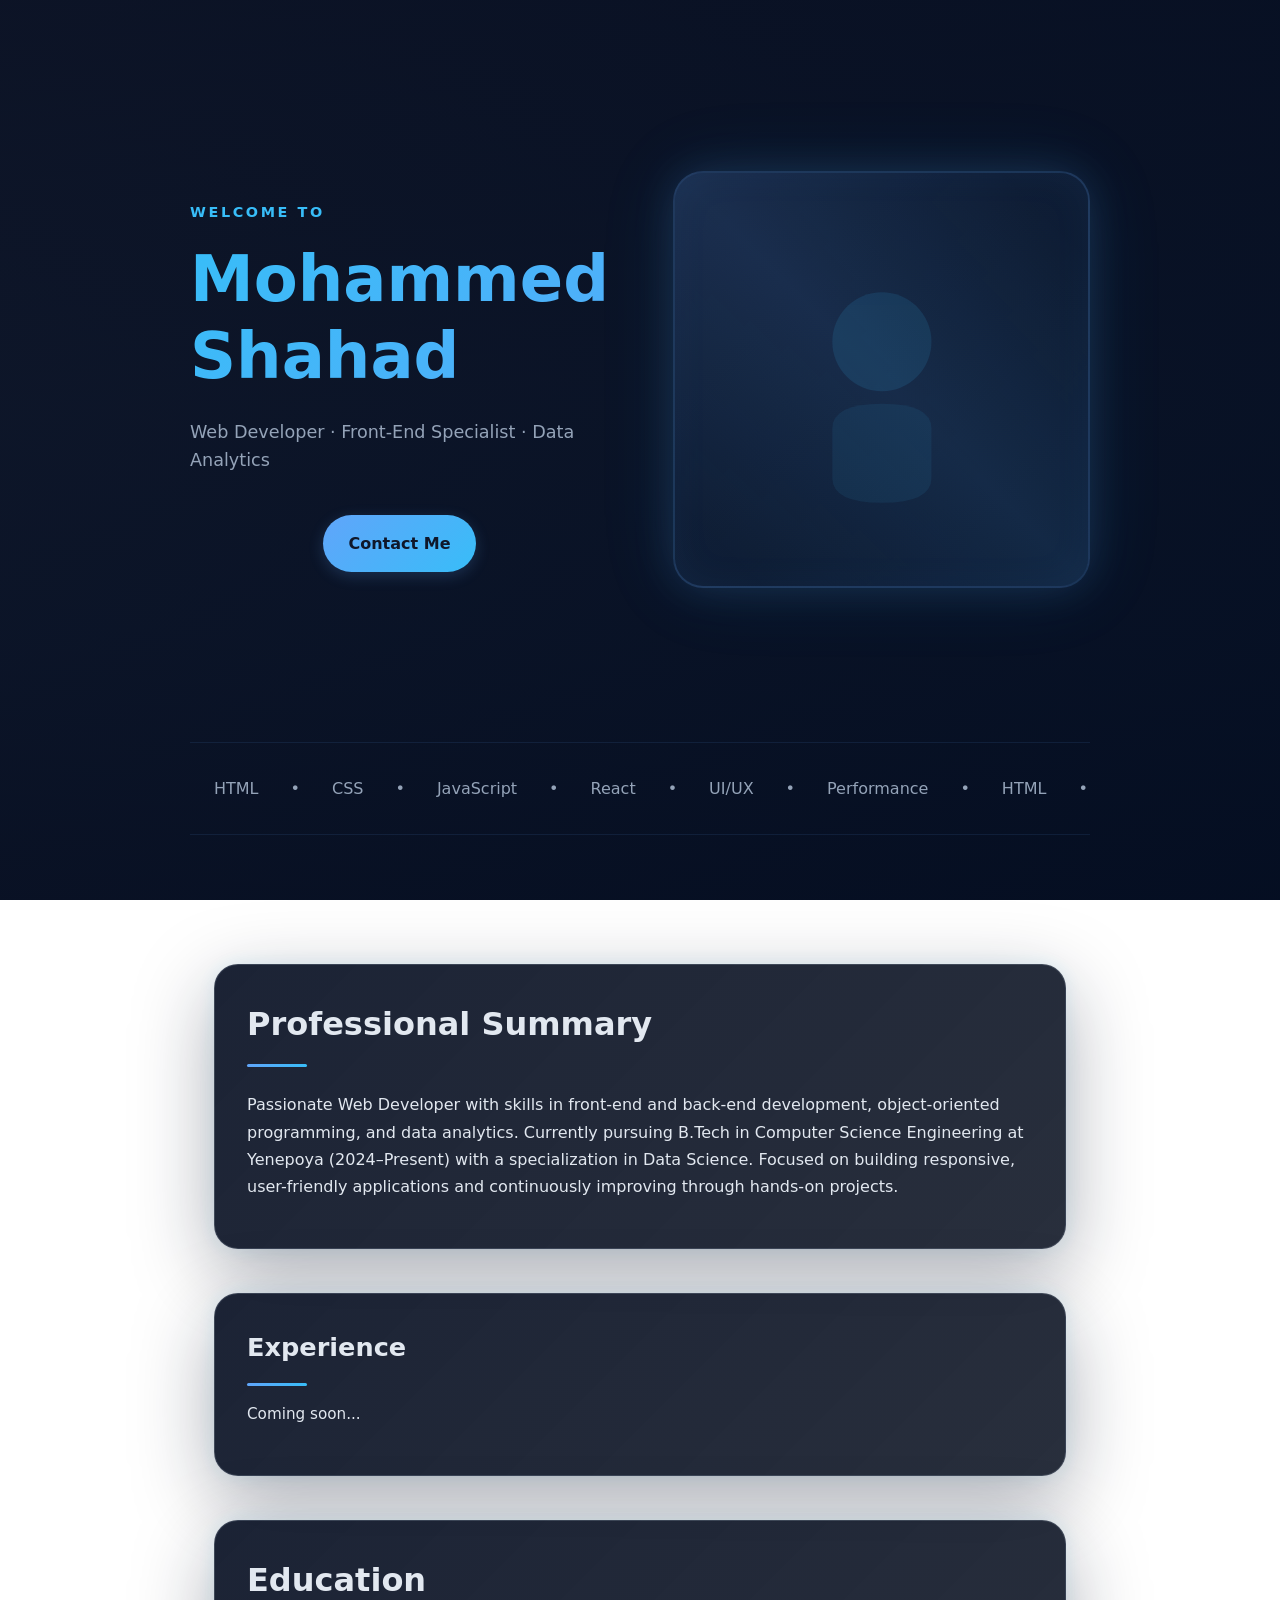
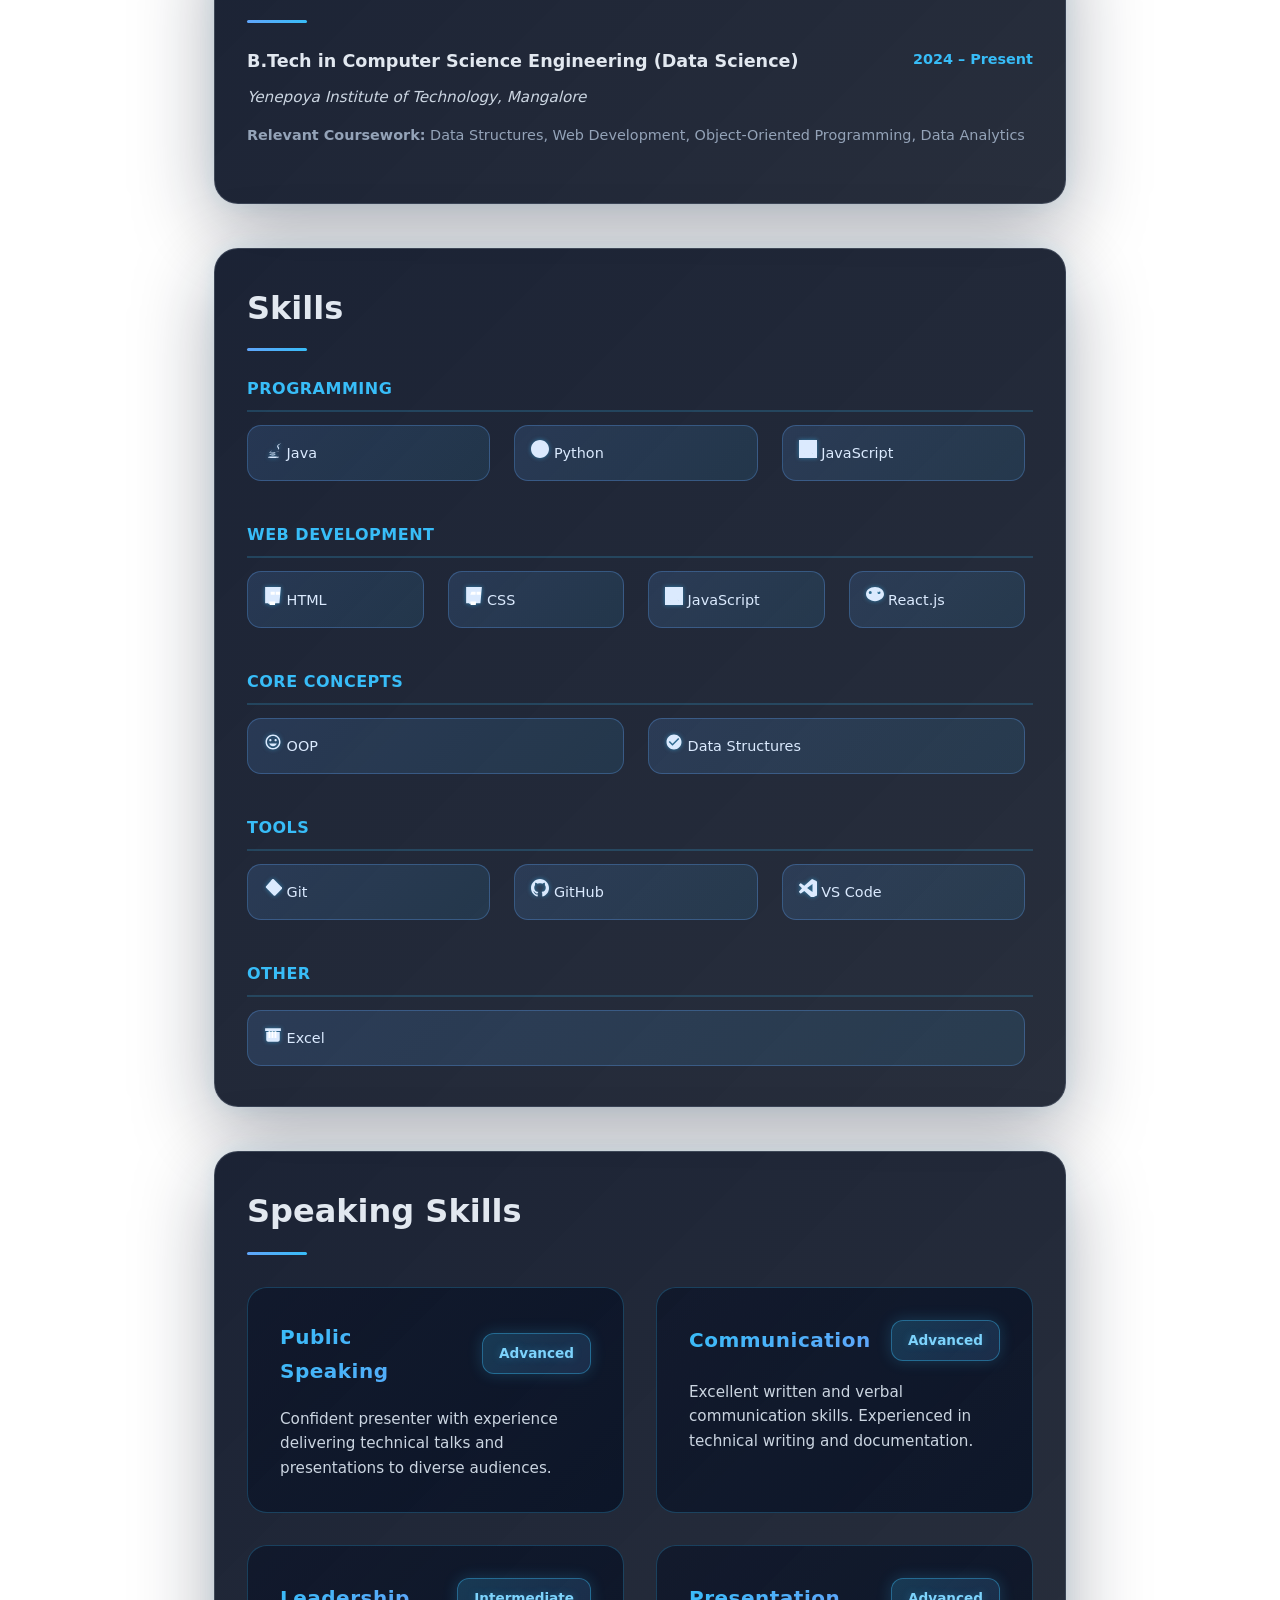
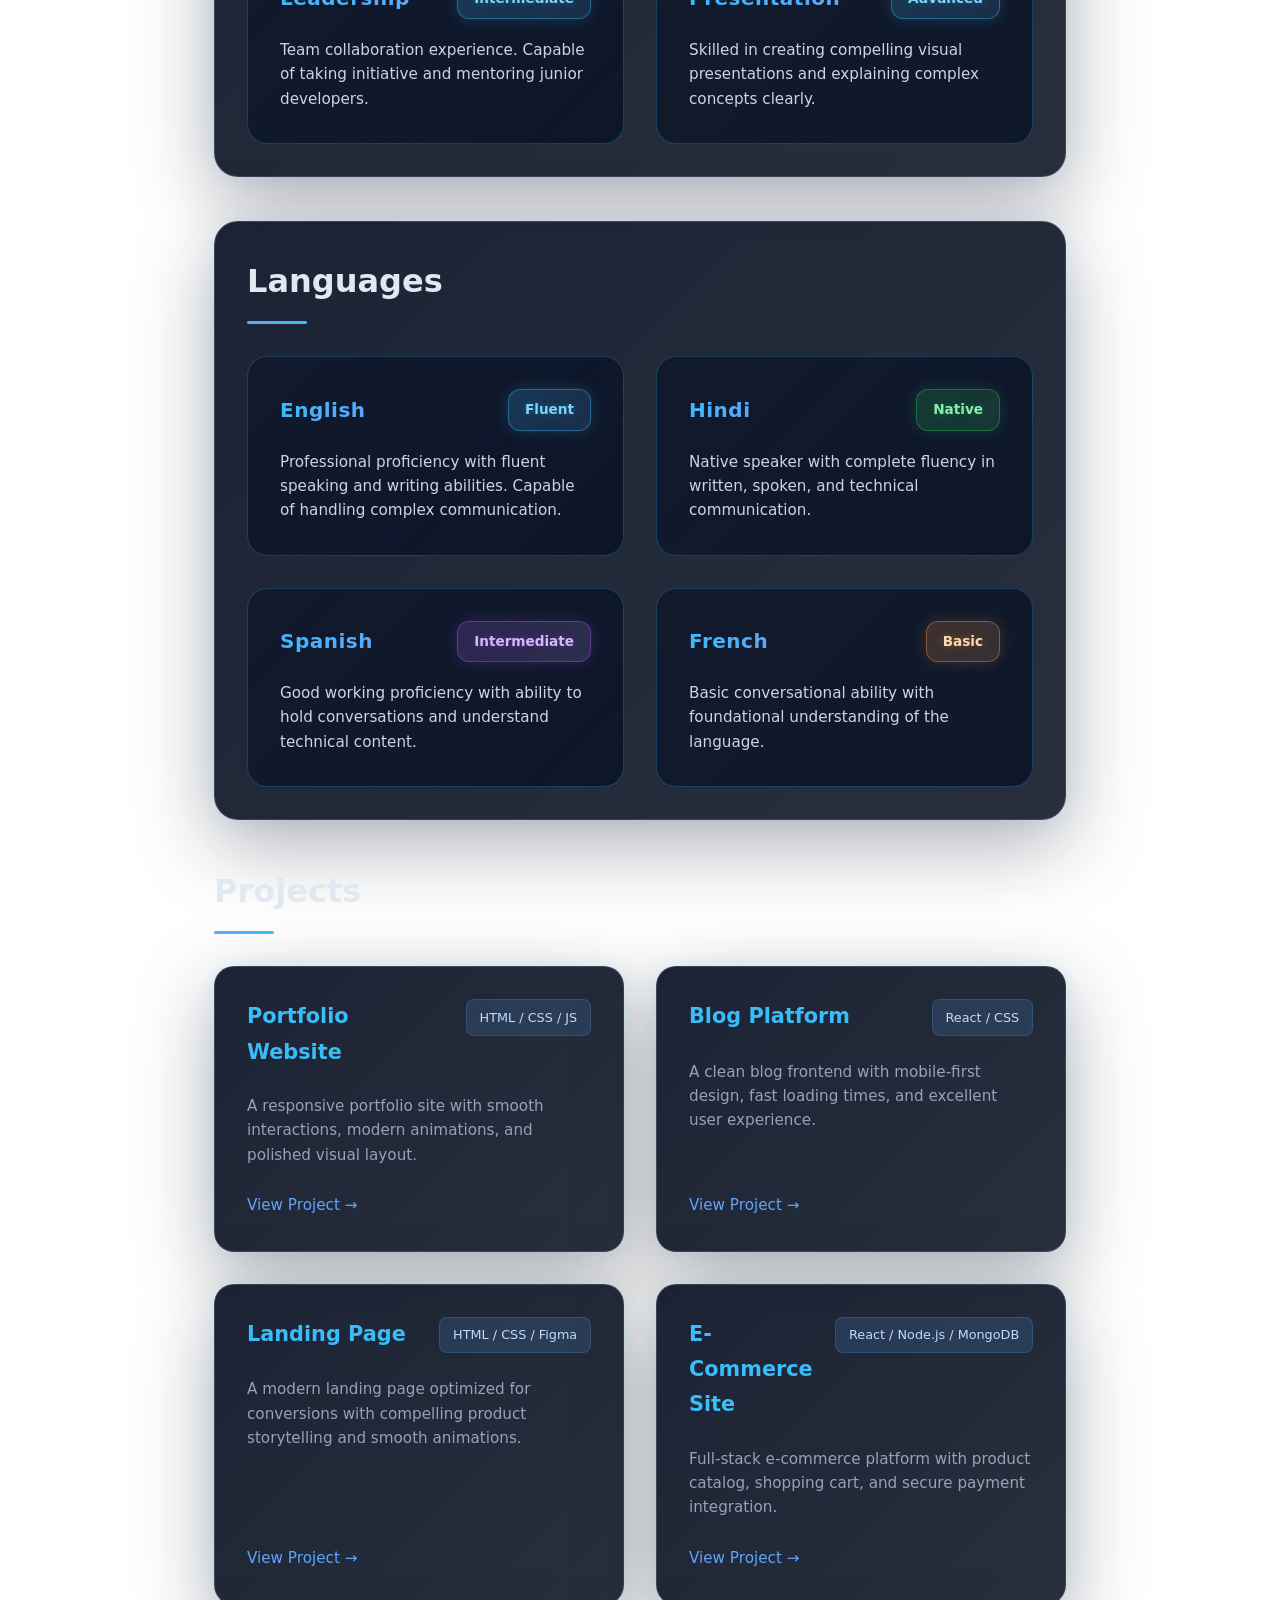
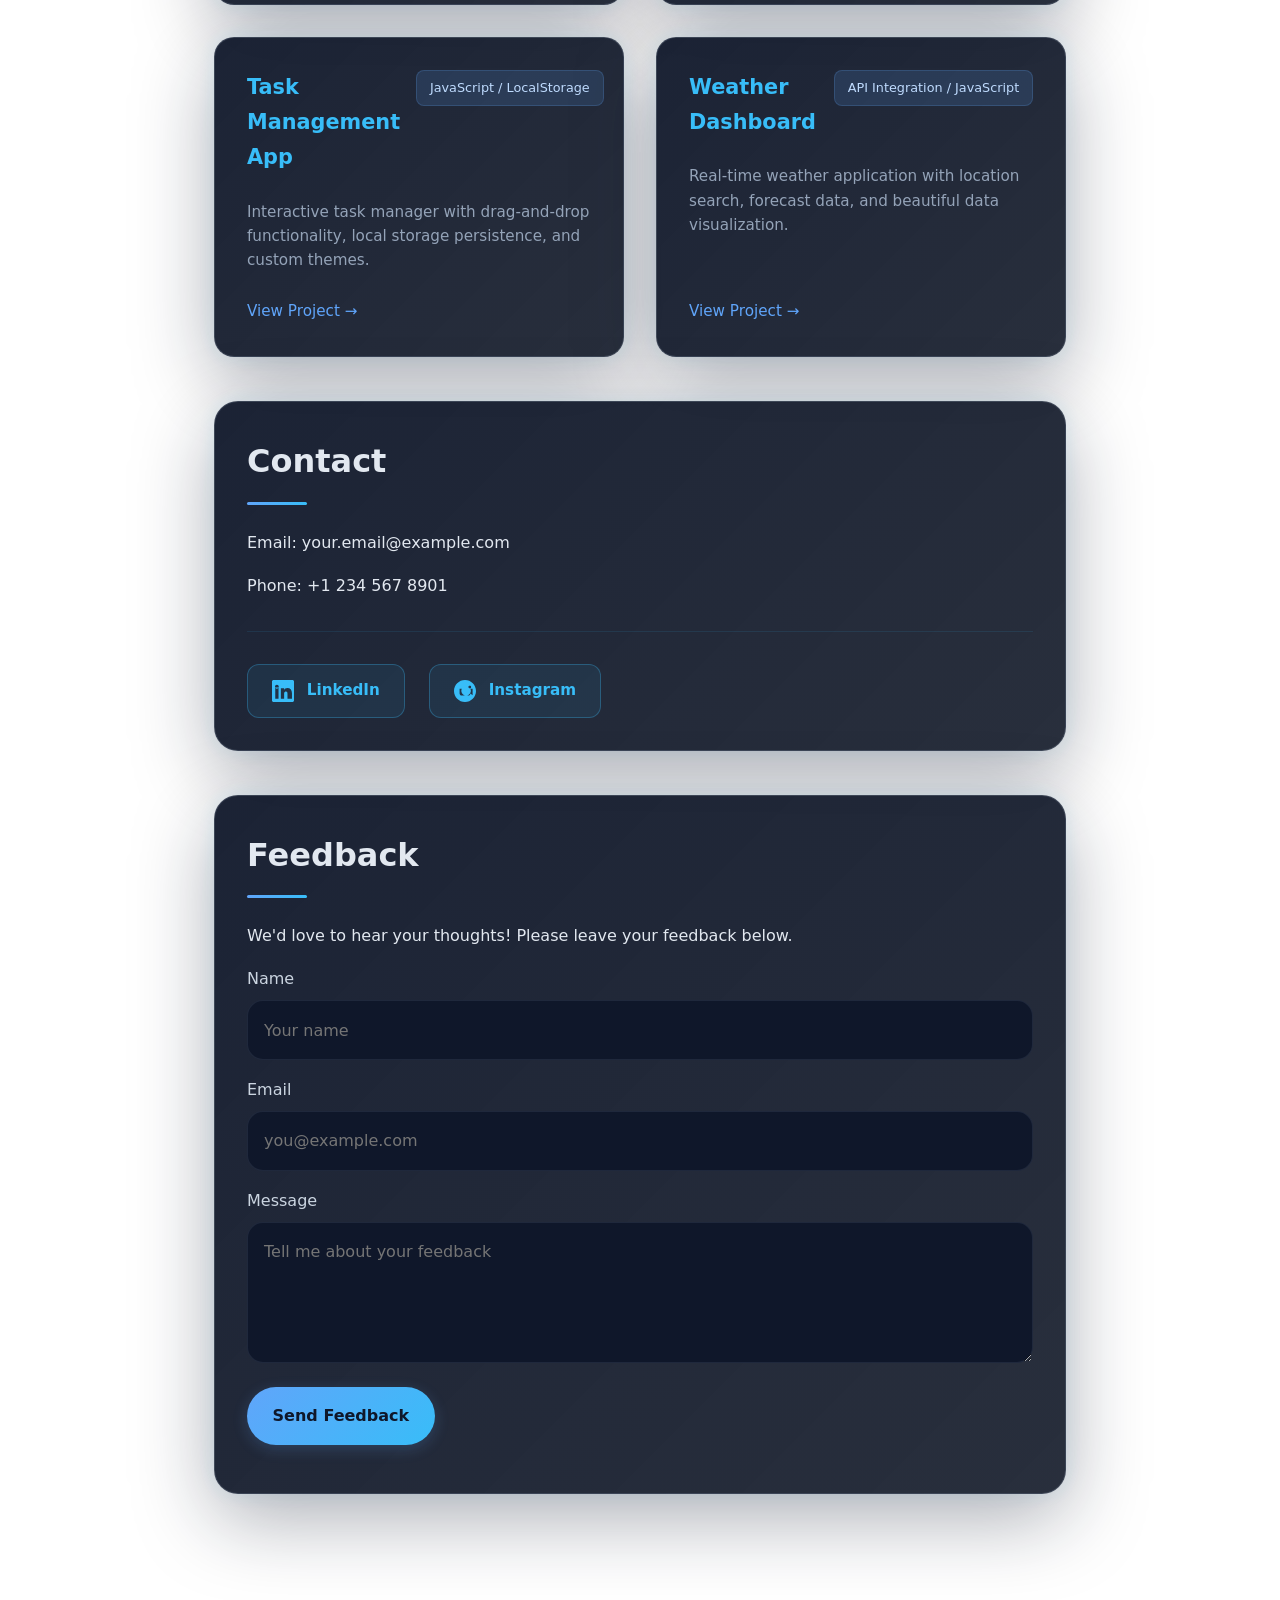
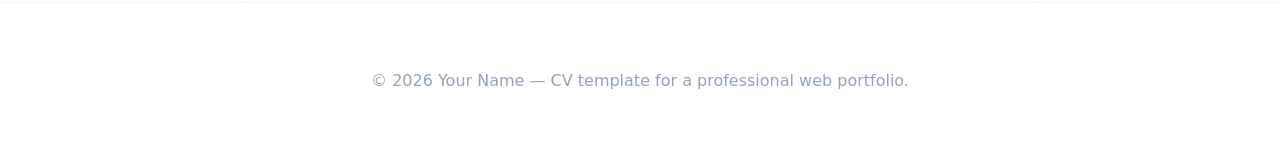
==== cv.html @ 903b624d "first commit" ====
<!DOCTYPE html>
<html lang="en">
<head>
  <meta charset="UTF-8" />
  <meta name="viewport" content="width=device-width, initial-scale=1.0" />
  <title>Mohammed Shahad — CV</title>
  <link rel="stylesheet" href="styles.css" />
</head>
<body>
  <!-- Modern Loading Screen -->
  <div id="pageLoader" class="loader-container">
    <!-- Background animated elements -->
    <div class="loader-bg-gradient"></div>
    <div class="floating-shapes">
      <div class="shape shape-1"></div>
      <div class="shape shape-2"></div>
      <div class="shape shape-3"></div>
    </div>

    <!-- Main loader content split layout -->
    <div class="loader-content">
      <!-- Left Panel: Personal Info -->
      <div class="loader-info-panel">
        <div class="info-card">
          <div class="info-header">
            <h1 class="info-name">Mohammed Shahad</h1>
            <p class="info-tagline">Web Developer · Front-End Specialist</p>
          </div>
          
          <div class="info-details">
            <div class="detail-item">
              <span class="detail-label">📱 Phone</span>
              <span class="detail-value">+1 (555) 123-4567</span>
            </div>
            <div class="detail-item">
              <span class="detail-label">📧 Email</span>
              <span class="detail-value">john@example.com</span>
            </div>
          </div>

          <div class="social-icons">
            <a href="https://linkedin.com/in/yourprofile" class="social-link linkedin-link" title="LinkedIn" target="_blank">
              <svg width="22" height="22" viewBox="0 0 24 24" fill="currentColor">
                <path d="M20.447 20.452h-3.554v-5.569c0-1.328-.475-2.236-1.667-2.236-1.009 0-1.61.678-1.873 1.341-.096.23-.12.552-.12.874v5.59h-3.557v-11.339h3.557v1.561h.05c.495-.747 1.636-1.846 3.659-1.846 2.767 0 4.834 1.808 4.834 5.694v5.93zM5.337 9.433c-1.144 0-2.063-.931-2.063-2.065 0-1.138.92-2.063 2.063-2.063 1.14 0 2.064.925 2.064 2.063 0 1.134-.925 2.065-2.064 2.065zm1.782 11.019H3.555V8.113h3.564v12.339zM22.225 0H1.771C.792 0 0 .774 0 1.729v20.542C0 23.227.792 24 1.771 24h20.451C23.2 24 24 23.227 24 22.271V1.729C24 .774 23.2 0 22.225 0z"/>
              </svg>
            </a>
            <a href="https://instagram.com/yourprofile" class="social-link instagram-link" title="Instagram" target="_blank">
              <svg width="22" height="22" viewBox="0 0 24 24" fill="currentColor">
                <path d="M12 0C5.373 0 0 5.373 0 12s5.373 12 12 12 12-5.373 12-12S18.627 0 12 0zm5.894 6.227c.4 0 .727.327.727.727v1.333c0 .4-.327.727-.727.727h-1.333c-.4 0-.727-.327-.727-.727V6.954c0-.4.327-.727.727-.727h1.333zm0 8.4c0 1.306-1.067 2.373-2.373 2.373h-7.042c-1.306 0-2.373-1.067-2.373-2.373V9.6h2.373c-.307.666-.48 1.4-.48 2.173 0 2.88 2.32 5.2 5.2 5.2s5.2-2.32 5.2-5.2c0-.774-.173-1.507-.48-2.173h2.373v7.027zm-5.2 0c1.84 0 3.333-1.493 3.333-3.333S13.84 8.96 12 8.96s-3.333 1.493-3.333 3.333 1.493 3.333 3.333 3.333z"/>
              </svg>
            </a>
          </div>
        </div>
      </div>

      <!-- Right Panel: Loader Animation -->
      <div class="loader-spinner-panel">
        <div class="spinner-container">
          <div class="circular-spinner">
            <svg class="spinner-svg" viewBox="0 0 100 100" xmlns="http://www.w3.org/2000/svg">
              <circle class="spinner-circle" cx="50" cy="50" r="45" />
            </svg>
          </div>
          <div class="spinner-dot"></div>
        </div>

        <p class="loader-text">Loading portfolio...</p>

        <!-- Progress bar -->
        <div class="progress-wrapper">
          <div class="progress-bar">
            <div class="progress-fill"></div>
          </div>
          <p class="progress-text"><span class="progress-number">0</span>%</p>
        </div>
      </div>
    </div>
  </div>

  <header class="hero">
    <div class="hero-wrapper">
      <div class="hero-container">
        <!-- Left Column: Text Content -->
        <div class="hero-left">
          <div class="hero-content">
            <p class="eyebrow slide-in-left">Welcome to</p>
            <h1 class="slide-in-left" style="animation-delay: 0.1s;">Mohammed Shahad</h1>
            <p class="subtitle slide-in-left" style="animation-delay: 0.2s;">Web Developer · Front-End Specialist · Data Analytics </p>
            <div class="buttons slide-in-left" style="animation-delay: 0.3s;">
              <a class="btn btn-primary" href="#contact">Contact Me</a>
            </div>
          </div>
        </div>

        <!-- Right Column: Profile Image -->
        <div class="hero-right">
          <div class="profile-image-container fade-in-right" style="animation-delay: 0.2s;">
            <div class="profile-image">
              <!-- Placeholder with gradient and icon -->
              <svg viewBox="0 0 200 200" class="profile-icon">
                <circle cx="100" cy="70" r="40" fill="currentColor" opacity="0.3"/>
                <path d="M 60 140 Q 60 120 100 120 Q 140 120 140 140 L 140 180 Q 140 200 100 200 Q 60 200 60 180 Z" fill="currentColor" opacity="0.2"/>
              </svg>
            </div>
          </div>
        </div>
      </div>

      <!-- Scrolling Skills Bar -->
      <div class="scrolling-bar">
        <div class="scrolling-content">
          <span>HTML</span>
          <span>•</span>
          <span>CSS</span>
          <span>•</span>
          <span>JavaScript</span>
          <span>•</span>
          <span>React</span>
          <span>•</span>
          <span>UI/UX</span>
          <span>•</span>
          <span>Performance</span>
          <span>•</span>
          <span>HTML</span>
          <span>•</span>
          <span>CSS</span>
          <span>•</span>
          <span>JavaScript</span>
          <span>•</span>
          <span>React</span>
          <span>•</span>
          <span>UI/UX</span>
          <span>•</span>
          <span>Performance</span>
        </div>
      </div>
    </div>
  </header>

  <main>
    <section class="section card">
      <h2>Professional Summary</h2>
      <p>Passionate Web Developer with skills in front-end and back-end development, object-oriented programming, and data analytics. Currently pursuing B.Tech in Computer Science Engineering at Yenepoya (2024–Present) with a specialization in Data Science. Focused on building responsive, user-friendly applications and continuously improving through hands-on projects.</p>
    </section>

    <section class="section card experience-section">
      <h2>Experience</h2>
      <p class="muted">Coming soon...</p>
    </section>

    <section class="section card">
      <h2>Education</h2>
      <div class="education-item">
        <div class="education-header">
          <h3>B.Tech in Computer Science Engineering (Data Science)</h3>
          <p class="education-period">2024 – Present</p>
        </div>
        <p class="education-institution">Yenepoya Institute of Technology, Mangalore</p>
        <p class="education-coursework"><strong>Relevant Coursework:</strong> Data Structures, Web Development, Object-Oriented Programming, Data Analytics</p>
      </div>
    </section>

    <section class="section card">
      <h2>Skills</h2>
      <div class="skills-container">
        <div class="skill-category">
          <h3 class="skill-category-title">Programming</h3>
          <div class="skills-grid">
            <span class="skill-tag skill-with-logo java">
              <svg class="skill-logo" viewBox="0 0 24 24" fill="currentColor">
                <path d="M8.851 18.56s-.917.534.653.711c1.902.232 2.874.198 4.97-.236 0 0 .552.346 1.3.646-4.624 1.98-10.404-.118-7.923-1.121zM8.102 15.9s-1.031.762.545.924c1.9.199 3.393.171 5.993-.232 0 0 .384.396.992.612-5.308 1.55-11.037.129-7.53-1.304zm10.529-5.034c1.159 1.338-.304 2.541-.304 2.541s2.939-1.518 1.589-3.419c-1.261-1.772-2.228-2.651 3.011-5.69 0 0-8.216 2.051-4.296 6.568zM19.789 22.353s.681.562-.75.996c-2.724.819-11.322 1.067-13.708.034-.824-.407.719-1.034 1.203-1.16 1.261-.21 1.986-.172 3.261-.172 3.011 0 4.497-.216 9.994.302zm-8.971-7.928s-4.129 1.022-1.461 1.572c1.358.29 4.065.224 6.585-.112 1.936-.272 3.884-.855 3.884-.855s-.686.29-1.181.627c-4.191.983-12.295.513-8.827-1.232z"/>
              </svg>
              Java
            </span>
            <span class="skill-tag skill-with-logo python">
              <svg class="skill-logo" viewBox="0 0 24 24" fill="currentColor">
                <path d="M12 0c6.627 0 12 5.373 12 12s-5.373 12-12 12S0 18.627 0 12 5.373 0 12 0zm0 1c6.073 0 11 4.927 11 11s-4.927 11-11 11S1 18.073 1 12 5.927 1 12 1z"/>
                <path d="M12.004 2.4c-3.1 0-5.606 1.492-5.606 3.33v1.104h5.606v1.106H5.904v4.105h5.607v1.108H5.904v2.11h5.607v1.108H6.504c-1.872 0-3.513-1.546-3.513-3.441V5.73c0-1.895 1.641-3.33 3.513-3.33h5.5zm0 0v1.106H6.504c-1.201 0-2.22.924-2.22 2.225v4.105c0 1.301 1.019 2.225 2.22 2.225h5.5v-1.108H6.504v-2.11h5.607v-1.108H6.504v-4.105h5.5z"/>
              </svg>
              Python
            </span>
            <span class="skill-tag skill-with-logo javascript">
              <svg class="skill-logo" viewBox="0 0 24 24" fill="currentColor">
                <path d="M0 0h24v24H0V0zm4.3 17.3l1.7-1.05c.33.55.63.95 1.35 1.3.67.3 1.73.45 2.65.45 1.15 0 1.87-.3 1.87-1.1 0-.7-.5-1.05-1.65-1.4l-.5-.15h-.05c-1.56-.4-2.6-.95-2.6-2.1 0-1.05.9-1.85 2.3-1.85 1 0 1.7.2 2.2.7l-1.35 1c-.3-.35-.65-.5-1.15-.5-.5 0-.85.3-.85.75 0 .55.4.75 1.35 1.1l.5.15c1.85.45 2.9 1 2.9 2.1 0 1.25-1 1.95-2.5 1.95-1.3 0-2.1-.35-2.75-1.1v-.05zM17 17c.4.45.7.85 1.5 1.1.65.25 1.35.35 2.05.35 1.1 0 1.75-.2 1.75-.9 0-.65-.5-1-1.45-1.25l-.6-.15c-1.5-.35-2.4-.85-2.4-1.95 0-.95.8-1.7 2.05-1.7.9 0 1.55.2 2 .6l-1.15.95c-.3-.3-.55-.45-1-.45-.5 0-.8.3-.8.65 0 .5.35.65 1.2.95l.6.15c1.6.4 2.5.85 2.5 2.05 0 1.2-.95 1.8-2.35 1.8-1.1 0-1.95-.25-2.5-.95l.15-.1z"/>
              </svg>
              JavaScript
            </span>
          </div>
        </div>

        <div class="skill-category">
          <h3 class="skill-category-title">Web Development</h3>
          <div class="skills-grid">
            <span class="skill-tag skill-with-logo html">
              <svg class="skill-logo" viewBox="0 0 24 24" fill="currentColor">
                <path d="M1.5 0h21l-1.91 21.563H11.467v.734h-6.04v-.734H1.5z"/>
                <path d="M7.05 19.36l.896 10.068h6.237l.896-10.065m-6.237-13.035h5.51v4.171H8.963zm6.889 0h5.51v4.171h-5.51z" fill="white"/>
              </svg>
              HTML
            </span>
            <span class="skill-tag skill-with-logo css">
              <svg class="skill-logo" viewBox="0 0 24 24" fill="currentColor">
                <path d="M1.5 0h21l-1.91 21.563H11.467v.734h-6.04v-.734H1.5z"/>
                <path d="M7.05 19.36l.77 8.603h6.237l.77-8.603m-6.237-13.035h5.51v4.171H7.05zm6.889 0h5.51v4.171h-5.51z" fill="white"/>
              </svg>
              CSS
            </span>
            <span class="skill-tag skill-with-logo js">
              <svg class="skill-logo" viewBox="0 0 24 24" fill="currentColor">
                <path d="M0 0h24v24H0V0zm4.3 17.3l1.7-1.05c.33.55.63.95 1.35 1.3.67.3 1.73.45 2.65.45 1.15 0 1.87-.3 1.87-1.1 0-.7-.5-1.05-1.65-1.4l-.5-.15h-.05c-1.56-.4-2.6-.95-2.6-2.1 0-1.05.9-1.85 2.3-1.85 1 0 1.7.2 2.2.7l-1.35 1c-.3-.35-.65-.5-1.15-.5-.5 0-.85.3-.85.75 0 .55.4.75 1.35 1.1l.5.15c1.85.45 2.9 1 2.9 2.1 0 1.25-1 1.95-2.5 1.95-1.3 0-2.1-.35-2.75-1.1v-.05zM17 17c.4.45.7.85 1.5 1.1.65.25 1.35.35 2.05.35 1.1 0 1.75-.2 1.75-.9 0-.65-.5-1-1.45-1.25l-.6-.15c-1.5-.35-2.4-.85-2.4-1.95 0-.95.8-1.7 2.05-1.7.9 0 1.55.2 2 .6l-1.15.95c-.3-.3-.55-.45-1-.45-.5 0-.8.3-.8.65 0 .5.35.65 1.2.95l.6.15c1.6.4 2.5.85 2.5 2.05 0 1.2-.95 1.8-2.35 1.8-1.1 0-1.95-.25-2.5-.95l.15-.1z"/>
              </svg>
              JavaScript
            </span>
            <span class="skill-tag skill-with-logo react">
              <svg class="skill-logo" viewBox="0 0 24 24" fill="currentColor">
                <path d="M14.23 12.005a2.005 2.005 0 1 0-2.005-2.005 2.005 2.005 0 0 0 2.005 2.005zm2.851-5.051a1.009 1.009 0 1 0-1.009-1.009 1.009 1.009 0 0 0 1.009 1.009zm2.919-1.414a1.005 1.005 0 1 0-1.005-1.005 1.005 1.005 0 0 0 1.005 1.005zM12 0C5.383 0 .008 4.194.008 9.426c0 5.232 5.375 9.426 11.992 9.426s11.992-4.194 11.992-9.426S18.617 0 12 0zm5.316 5.414a2.01 2.01 0 1 1-2.01 2.01 2.01 2.01 0 0 1 2.01-2.01zM5.684 5.414a2.01 2.01 0 1 1-2.01 2.01 2.01 2.01 0 0 1 2.01-2.01z"/>
              </svg>
              React.js
            </span>
          </div>
        </div>

        <div class="skill-category">
          <h3 class="skill-category-title">Core Concepts</h3>
          <div class="skills-grid">
            <span class="skill-tag skill-with-logo concept">
              <svg class="skill-logo" viewBox="0 0 24 24" fill="currentColor">
                <path d="M12 2C6.48 2 2 6.48 2 12s4.48 10 10 10 10-4.48 10-10S17.52 2 12 2zm0 18c-4.41 0-8-3.59-8-8s3.59-8 8-8 8 3.59 8 8-3.59 8-8 8zm3.5-9c.83 0 1.5-.67 1.5-1.5S16.33 8 15.5 8 14 8.67 14 9.5s.67 1.5 1.5 1.5zm-7 0c.83 0 1.5-.67 1.5-1.5S9.33 8 8.5 8 7 8.67 7 9.5 7.67 11 8.5 11zm3.5 6.5c2.33 0 4.31-1.46 5.11-3.5H6.89c.8 2.04 2.78 3.5 5.11 3.5z"/>
              </svg>
              OOP
            </span>
            <span class="skill-tag skill-with-logo concept">
              <svg class="skill-logo" viewBox="0 0 24 24" fill="currentColor">
                <path d="M12 2C6.48 2 2 6.48 2 12s4.48 10 10 10 10-4.48 10-10S17.52 2 12 2zm-2 15l-5-5 1.41-1.41L10 14.17l7.59-7.59L19 8l-9 9z"/>
              </svg>
              Data Structures
            </span>
          </div>
        </div>

        <div class="skill-category">
          <h3 class="skill-category-title">Tools</h3>
          <div class="skills-grid">
            <span class="skill-tag skill-with-logo git">
              <svg class="skill-logo" viewBox="0 0 24 24" fill="currentColor">
                <path d="M23.546 10.93L13.067.445c-.6-.6-1.576-.6-2.176 0l-2.183 2.183c.548.547 1.398.547 1.946 0L21.368 12.59c.548-.548.548-1.398 0-1.946L12.184 1.46c-.548-.548-1.398-.548-1.946 0L2.815 9.829c-.548.548-.548 1.398 0 1.946l10.184 10.184c.548.548 1.398.548 1.946 0l2.183-2.183c-.548-.547-1.398-.547-1.946 0L4.761 11.876c-.548.548-.548 1.398 0 1.946l8.184 8.184c.6.6 1.576.6 2.176 0l10.425-10.425c.6-.599.6-1.575 0-2.174z"/>
              </svg>
              Git
            </span>
            <span class="skill-tag skill-with-logo github">
              <svg class="skill-logo" viewBox="0 0 24 24" fill="currentColor">
                <path d="M12 0c-6.626 0-12 5.373-12 12 0 5.302 3.438 9.8 8.207 11.387.599.111.793-.261.793-.577v-2.234c-3.338.726-4.033-1.416-4.033-1.416-.546-1.387-1.333-1.756-1.333-1.756-1.089-.745.083-.729.083-.729 1.205.084 1.839 1.237 1.839 1.237 1.07 1.834 2.807 1.304 3.492.997.107-.775.418-1.305.762-1.604-2.665-.305-5.467-1.334-5.467-5.931 0-1.311.469-2.381 1.236-3.221-.124-.303-.535-1.524.117-3.176 0 0 1.008-.322 3.301 1.23.957-.266 1.983-.399 3.003-.404 1.02.005 2.047.138 3.006.404 2.291-1.552 3.297-1.23 3.297-1.23.653 1.653.242 2.874.118 3.176.77.84 1.235 1.911 1.235 3.221 0 4.609-2.807 5.624-5.479 5.921.43.372.823 1.102.823 2.222v 3.293c0 .319.192.694.801.576 4.765-1.589 8.199-6.086 8.199-11.386 0-6.627-5.373-12-12-12z"/>
              </svg>
              GitHub
            </span>
            <span class="skill-tag skill-with-logo vscode">
              <svg class="skill-logo" viewBox="0 0 24 24" fill="currentColor">
                <path d="M23.15 2.587L18.21.21a1.494 1.494 0 0 0-1.705.29l-9.46 8.63-4.12-3.128a.999.999 0 0 0-1.276.057L.327 7.261A1 1 0 0 0 .326 8.74l3.63 3.756L.326 16.26a1 1 0 0 0 .001 1.479L1.65 18.928a.999.999 0 0 0 1.276.057l4.12-3.128 9.46 8.63a1.492 1.492 0 0 0 1.704.29l4.942-2.377A1.5 1.5 0 0 0 24 20.06V3.926a1.5 1.5 0 0 0-.85-1.339zm-5.146 14.861L10.826 12l7.178-5.448v10.896z"/>
              </svg>
              VS Code
            </span>
          </div>
        </div>

        <div class="skill-category">
          <h3 class="skill-category-title">Other</h3>
          <div class="skills-grid">
            <span class="skill-tag skill-with-logo excel">
              <svg class="skill-logo" viewBox="0 0 24 24" fill="currentColor">
                <path d="M21 9.18v10.37c0 1.49-1.23 2.71-2.72 2.71H5.72C4.23 22.26 3 21.03 3 19.55V9.18M1.5 4.33h21v3.73h-21z"/>
                <path d="M6 8.25h2.5v9h-2.5z" fill="white"/>
                <path d="M10 8.25h2.5v9H10z" fill="white"/>
                <path d="M14 8.25h2.5v9H14z" fill="white"/>
              </svg>
              Excel
            </span>
          </div>
        </div>
      </div>
    </section>

    <section class="section card">
      <h2>Speaking Skills</h2>
      <div class="speaking-skills">
        <div class="speaking-item">
          <div class="speaking-header">
            <h3>Public Speaking</h3>
            <div class="skill-level">Advanced</div>
          </div>
          <p>Confident presenter with experience delivering technical talks and presentations to diverse audiences.</p>
        </div>
        <div class="speaking-item">
          <div class="speaking-header">
            <h3>Communication</h3>
            <div class="skill-level">Advanced</div>
          </div>
          <p>Excellent written and verbal communication skills. Experienced in technical writing and documentation.</p>
        </div>
        <div class="speaking-item">
          <div class="speaking-header">
            <h3>Leadership</h3>
            <div class="skill-level">Intermediate</div>
          </div>
          <p>Team collaboration experience. Capable of taking initiative and mentoring junior developers.</p>
        </div>
        <div class="speaking-item">
          <div class="speaking-header">
            <h3>Presentation</h3>
            <div class="skill-level">Advanced</div>
          </div>
          <p>Skilled in creating compelling visual presentations and explaining complex concepts clearly.</p>
        </div>
      </div>
    </section>

    <section class="section card">
      <h2>Languages</h2>
      <div class="languages-grid">
        <div class="language-card">
          <div class="language-header">
            <h3>English</h3>
            <div class="proficiency-badge fluent">Fluent</div>
          </div>
          <p>Professional proficiency with fluent speaking and writing abilities. Capable of handling complex communication.</p>
        </div>
        <div class="language-card">
          <div class="language-header">
            <h3>Hindi</h3>
            <div class="proficiency-badge native">Native</div>
          </div>
          <p>Native speaker with complete fluency in written, spoken, and technical communication.</p>
        </div>
        <div class="language-card">
          <div class="language-header">
            <h3>Spanish</h3>
            <div class="proficiency-badge intermediate">Intermediate</div>
          </div>
          <p>Good working proficiency with ability to hold conversations and understand technical content.</p>
        </div>
        <div class="language-card">
          <div class="language-header">
            <h3>French</h3>
            <div class="proficiency-badge basic">Basic</div>
          </div>
          <p>Basic conversational ability with foundational understanding of the language.</p>
        </div>
      </div>
    </section>

    <section class="section" id="projects">
      <h2 style="margin-left: 0;">Projects</h2>
      <div class="projects-grid">
        <article class="project-card">
          <div class="project-header">
            <h3>Portfolio Website</h3>
            <span class="project-tag">HTML / CSS / JS</span>
          </div>
          <p class="project-description">A responsive portfolio site with smooth interactions, modern animations, and polished visual layout.</p>
          <div class="project-footer">
            <a href="#" class="project-link">View Project →</a>
          </div>
        </article>

        <article class="project-card">
          <div class="project-header">
            <h3>Blog Platform</h3>
            <span class="project-tag">React / CSS</span>
          </div>
          <p class="project-description">A clean blog frontend with mobile-first design, fast loading times, and excellent user experience.</p>
          <div class="project-footer">
            <a href="#" class="project-link">View Project →</a>
          </div>
        </article>

        <article class="project-card">
          <div class="project-header">
            <h3>Landing Page</h3>
            <span class="project-tag">HTML / CSS / Figma</span>
          </div>
          <p class="project-description">A modern landing page optimized for conversions with compelling product storytelling and smooth animations.</p>
          <div class="project-footer">
            <a href="#" class="project-link">View Project →</a>
          </div>
        </article>

        <article class="project-card">
          <div class="project-header">
            <h3>E-Commerce Site</h3>
            <span class="project-tag">React / Node.js / MongoDB</span>
          </div>
          <p class="project-description">Full-stack e-commerce platform with product catalog, shopping cart, and secure payment integration.</p>
          <div class="project-footer">
            <a href="#" class="project-link">View Project →</a>
          </div>
        </article>

        <article class="project-card">
          <div class="project-header">
            <h3>Task Management App</h3>
            <span class="project-tag">JavaScript / LocalStorage</span>
          </div>
          <p class="project-description">Interactive task manager with drag-and-drop functionality, local storage persistence, and custom themes.</p>
          <div class="project-footer">
            <a href="#" class="project-link">View Project →</a>
          </div>
        </article>

        <article class="project-card">
          <div class="project-header">
            <h3>Weather Dashboard</h3>
            <span class="project-tag">API Integration / JavaScript</span>
          </div>
          <p class="project-description">Real-time weather application with location search, forecast data, and beautiful data visualization.</p>
          <div class="project-footer">
            <a href="#" class="project-link">View Project →</a>
          </div>
        </article>
      </div>
    </section>

    <section class="section card" id="contact">
      <h2>Contact</h2>
      <p>Email: your.email@example.com</p>
      <p>Phone: +1 234 567 8901</p>
      
      <!-- Social Media Links -->
      <div class="contact-social-icons">
        <a href="https://linkedin.com/in/yourprofile" class="contact-social-link linkedin-link" title="LinkedIn" target="_blank">
          <svg width="24" height="24" viewBox="0 0 24 24" fill="currentColor">
            <path d="M20.447 20.452h-3.554v-5.569c0-1.328-.475-2.236-1.667-2.236-1.009 0-1.61.678-1.873 1.341-.096.23-.12.552-.12.874v5.59h-3.557v-11.339h3.557v1.561h.05c.495-.747 1.636-1.846 3.659-1.846 2.767 0 4.834 1.808 4.834 5.694v5.93zM5.337 9.433c-1.144 0-2.063-.931-2.063-2.065 0-1.138.92-2.063 2.063-2.063 1.14 0 2.064.925 2.064 2.063 0 1.134-.925 2.065-2.064 2.065zm1.782 11.019H3.555V8.113h3.564v12.339zM22.225 0H1.771C.792 0 0 .774 0 1.729v20.542C0 23.227.792 24 1.771 24h20.451C23.2 24 24 23.227 24 22.271V1.729C24 .774 23.2 0 22.225 0z"/>
          </svg>
          LinkedIn
        </a>
        <a href="https://instagram.com/yourprofile" class="contact-social-link instagram-link" title="Instagram" target="_blank">
          <svg width="24" height="24" viewBox="0 0 24 24" fill="currentColor">
            <path d="M12 0C5.373 0 0 5.373 0 12s5.373 12 12 12 12-5.373 12-12S18.627 0 12 0zm5.894 6.227c.4 0 .727.327.727.727v1.333c0 .4-.327.727-.727.727h-1.333c-.4 0-.727-.327-.727-.727V6.954c0-.4.327-.727.727-.727h1.333zm0 8.4c0 1.306-1.067 2.373-2.373 2.373h-7.042c-1.306 0-2.373-1.067-2.373-2.373V9.6h2.373c-.307.666-.48 1.4-.48 2.173 0 2.88 2.32 5.2 5.2 5.2s5.2-2.32 5.2-5.2c0-.774-.173-1.507-.48-2.173h2.373v7.027zm-5.2 0c1.84 0 3.333-1.493 3.333-3.333S13.84 8.96 12 8.96s-3.333 1.493-3.333 3.333 1.493 3.333 3.333 3.333z"/>
          </svg>
          Instagram
        </a>
      </div>
    </section>

    <section class="section card feedback-section">
      <h2>Feedback</h2>
      <p>We'd love to hear your thoughts! Please leave your feedback below.</p>
      <form id="feedback-form">
        <label>
          Name
          <input type="text" name="name" placeholder="Your name" required />
        </label>
        <label>
          Email
          <input type="email" name="email" placeholder="you@example.com" required />
        </label>
        <label>
          Message
          <textarea name="message" rows="4" placeholder="Tell me about your feedback" required></textarea>
        </label>
        <button type="submit" class="btn btn-primary">Send Feedback</button>
      </form>
      <div id="feedback-status" class="status-message"></div>
    </section>
  </main>

  <footer>
    <p>© 2026 Your Name — CV template for a professional web portfolio.</p>
  </footer>

  <script src="script.js"></script>
</body>
</html>
---- styles.css ----
:root {
  --bg: #0f172a;
  --surface: #111827;
  --text: #e2e8f0;
  --muted: #94a3b8;
  --primary: #60a5fa;
  --primary-dark: #2563eb;
  --accent: #38bdf8;
  --success: #10b981;
  --border: rgba(148, 163, 184, 0.24);
  --shadow: 0 24px 80px rgba(15, 23, 42, 0.35);
  --glow: 0 0 30px rgba(96, 165, 250, 0.2);
}

* {
  box-sizing: border-box;
}

/* ===== MODERN LOADING SCREEN ===== */

.loader-container {
  position: fixed;
  top: 0;
  left: 0;
  width: 100%;
  height: 100%;
  background: linear-gradient(135deg, #020617 0%, #0f172a 30%, #1a1a3e 60%, #0f172a 100%);
  display: flex;
  align-items: center;
  justify-content: center;
  z-index: 9999;
  overflow: hidden;
  animation: fade-out-loader 0.8s ease-in-out 1s forwards;
}

/* Background gradient animation */
.loader-bg-gradient {
  position: absolute;
  top: -50%;
  left: -50%;
  width: 200%;
  height: 200%;
  background: radial-gradient(circle at 20% 50%, rgba(56, 189, 248, 0.1) 0%, transparent 50%),
              radial-gradient(circle at 80% 80%, rgba(96, 165, 250, 0.1) 0%, transparent 50%);
  animation: shift-gradient 8s ease-in-out infinite;
}

@keyframes shift-gradient {
  0%, 100% {
    transform: translate(0, 0);
  }
  50% {
    transform: translate(30px, -30px);
  }
}

/* Floating shapes */
.floating-shapes {
  position: absolute;
  width: 100%;
  height: 100%;
  overflow: hidden;
}

.shape {
  position: absolute;
  opacity: 0.05;
}

.shape-1 {
  width: 300px;
  height: 300px;
  background: linear-gradient(135deg, #38bdf8, #60a5fa);
  border-radius: 50%;
  top: -100px;
  left: 10%;
  animation: float 10s ease-in-out infinite;
}

.shape-2 {
  width: 200px;
  height: 200px;
  background: linear-gradient(135deg, #60a5fa, #a855f7);
  border-radius: 30% 70% 70% 30%;
  bottom: -50px;
  right: 15%;
  animation: float 12s ease-in-out infinite reverse;
}

.shape-3 {
  width: 250px;
  height: 250px;
  background: linear-gradient(135deg, #38bdf8, #a855f7);
  border-radius: 70% 30% 30% 70%;
  top: 50%;
  right: -80px;
  animation: float 14s ease-in-out infinite;
}

@keyframes float {
  0%, 100% {
    transform: translateY(0px) rotate(0deg);
  }
  50% {
    transform: translateY(30px) rotate(180deg);
  }
}

/* Main loader content - Split Layout */
.loader-content {
  position: relative;
  z-index: 10;
  display: grid;
  grid-template-columns: 1fr 1fr;
  gap: 5rem;
  width: 90%;
  max-width: 1200px;
  margin: 0 auto;
  padding: 3rem;
}

/* Left Panel: Info Card */
.loader-info-panel {
  display: flex;
  align-items: center;
  justify-content: center;
}

.info-card {
  background: rgba(255, 255, 255, 0.05);
  backdrop-filter: blur(10px);
  border: 1px solid rgba(56, 189, 248, 0.2);
  border-radius: 20px;
  padding: 4rem 3.5rem;
  box-shadow: 0 8px 32px rgba(0, 0, 0, 0.3),
              inset 0 1px 1px rgba(255, 255, 255, 0.1);
  animation: slide-in-left 0.8s ease-out 0.2s both;
}

.info-header {
  margin-bottom: 2rem;
  text-align: center;
}

.info-name {
  font-size: 2.5rem;
  font-weight: 700;
  margin: 0;
  background: linear-gradient(135deg, #38bdf8 0%, #60a5fa 100%);
  -webkit-background-clip: text;
  -webkit-text-fill-color: transparent;
  background-clip: text;
  animation: glow-text 2s ease-in-out infinite;
}

.info-tagline {
  font-size: 1.1rem;
  color: #cbd5e1;
  margin: 0.5rem 0 0 0;
  font-weight: 500;
  letter-spacing: 0.5px;
}

@keyframes glow-text {
  0%, 100% {
    filter: drop-shadow(0 0 10px rgba(56, 189, 248, 0.5));
  }
  50% {
    filter: drop-shadow(0 0 20px rgba(96, 165, 250, 0.8));
  }
}

.info-details {
  display: flex;
  flex-direction: column;
  gap: 1.5rem;
  margin-bottom: 2rem;
  padding-bottom: 2rem;
  border-bottom: 1px solid rgba(56, 189, 248, 0.1);
}

.detail-item {
  display: flex;
  flex-direction: column;
  gap: 0.3rem;
}

.detail-label {
  font-size: 0.8rem;
  color: #94a3b8;
  text-transform: uppercase;
  letter-spacing: 0.75px;
}

.detail-value {
  font-size: 1rem;
  color: #e2e8f0;
  font-weight: 500;
}

.social-icons {
  display: flex;
  gap: 1.5rem;
  justify-content: center;
  margin-top: 1.5rem;
}

.social-link {
  width: 50px;
  height: 50px;
  display: flex;
  align-items: center;
  justify-content: center;
  background: rgba(56, 189, 248, 0.08);
  border: 2px solid rgba(56, 189, 248, 0.3);
  border-radius: 50%;
  color: #38bdf8;
  text-decoration: none;
  font-weight: 600;
  transition: all 0.3s cubic-bezier(0.34, 1.56, 0.64, 1);
  position: relative;
  overflow: hidden;
}

.social-link::before {
  content: '';
  position: absolute;
  top: 0;
  left: -100%;
  width: 100%;
  height: 100%;
  background: rgba(56, 189, 248, 0.15);
  border-radius: 50%;
  transition: left 0.3s ease;
  z-index: -1;
}

.social-link:hover {
  background: rgba(56, 189, 248, 0.15);
  border-color: #38bdf8;
  transform: translateY(-6px) scale(1.15);
  box-shadow: 0 12px 28px rgba(56, 189, 248, 0.5),
              inset 0 0 20px rgba(56, 189, 248, 0.1);
}

.social-link:hover::before {
  left: 0;
}

.social-link svg {
  width: 22px;
  height: 22px;
  transition: all 0.3s ease;
}

.social-link:hover svg {
  filter: drop-shadow(0 0 8px rgba(56, 189, 248, 0.8));
}

.linkedin-link {
  --icon-color: #0077b5;
}

.instagram-link {
  --icon-color: #e1306c;
}

.linkedin-link:hover {
  border-color: #0077b5;
  background: rgba(0, 119, 181, 0.1);
  box-shadow: 0 12px 28px rgba(0, 119, 181, 0.4),
              inset 0 0 20px rgba(0, 119, 181, 0.1);
}

.instagram-link:hover {
  border-color: #e1306c;
  background: rgba(225, 48, 108, 0.1);
  box-shadow: 0 12px 28px rgba(225, 48, 108, 0.4),
              inset 0 0 20px rgba(225, 48, 108, 0.1);
}

/* Right Panel: Spinner */
.loader-spinner-panel {
  display: flex;
  flex-direction: column;
  align-items: center;
  justify-content: center;
  gap: 2rem;
  animation: slide-in-right 0.8s ease-out 0.2s both;
}

.spinner-container {
  position: relative;
  width: 180px;
  height: 180px;
  display: flex;
  align-items: center;
  justify-content: center;
}

.circular-spinner {
  position: relative;
  width: 100%;
  height: 100%;
}

.spinner-svg {
  width: 100%;
  height: 100%;
  filter: drop-shadow(0 0 20px rgba(56, 189, 248, 0.5));
}

.spinner-circle {
  fill: none;
  stroke: url(#spinner-gradient);
  stroke-width: 4;
  stroke-linecap: round;
  stroke-dasharray: 140;
  stroke-dashoffset: 35;
  animation: spin-svg 2s linear infinite;
  transform-origin: center;
}

@keyframes spin-svg {
  0% {
    stroke-dashoffset: 35;
    transform: rotate(0deg);
  }
  50% {
    stroke-dashoffset: 100;
  }
  100% {
    stroke-dashoffset: 35;
    transform: rotate(360deg);
  }
}

.spinner-dot {
  position: absolute;
  width: 10px;
  height: 10px;
  background: radial-gradient(circle, #38bdf8, #60a5fa);
  border-radius: 50%;
  top: 50%;
  left: 50%;
  transform: translate(-50%, -50%);
  box-shadow: 0 0 20px rgba(56, 189, 248, 0.8);
  animation: pulse-dot 1.5s ease-in-out infinite;
}

@keyframes pulse-dot {
  0%, 100% {
    box-shadow: 0 0 10px rgba(56, 189, 248, 0.5);
    transform: translate(-50%, -50%) scale(1);
  }
  50% {
    box-shadow: 0 0 30px rgba(56, 189, 248, 1);
    transform: translate(-50%, -50%) scale(1.3);
  }
}

.loader-text {
  font-size: 1.3rem;
  color: #cbd5e1;
  margin: 0;
  font-weight: 500;
  letter-spacing: 0.5px;
  animation: pulse-text 2s ease-in-out infinite;
}

/* Progress Bar */
.progress-wrapper {
  width: 100%;
  max-width: 300px;
  text-align: center;
}

.progress-bar {
  width: 100%;
  height: 6px;
  background: rgba(56, 189, 248, 0.1);
  border-radius: 10px;
  overflow: hidden;
  margin-bottom: 0.8rem;
  border: 1px solid rgba(56, 189, 248, 0.2);
}

.progress-fill {
  height: 100%;
  background: linear-gradient(90deg, #38bdf8 0%, #60a5fa 100%);
  border-radius: 10px;
  width: 0%;
  animation: progress-animation 1s ease-out forwards;
  box-shadow: 0 0 10px rgba(56, 189, 248, 0.8);
}

@keyframes progress-animation {
  0% {
    width: 0%;
  }
  50% {
    width: 70%;
  }
  100% {
    width: 100%;
  }
}

.progress-text {
  font-size: 0.85rem;
  color: #94a3b8;
  margin: 0;
  font-weight: 600;
}

.progress-number {
  color: #38bdf8;
  font-weight: 700;
}

/* Fade out animation */
@keyframes fade-out-loader {
  from {
    opacity: 1;
    visibility: visible;
  }
  to {
    opacity: 0;
    visibility: hidden;
  }
}

/* Slide in animations */
@keyframes slide-in-left {
  from {
    opacity: 0;
    transform: translateX(-50px);
  }
  to {
    opacity: 1;
    transform: translateX(0);
  }
}

@keyframes slide-in-right {
  from {
    opacity: 0;
    transform: translateX(50px);
  }
  to {
    opacity: 1;
    transform: translateX(0);
  }
}

@keyframes pulse-text {
  0%, 100% {
    opacity: 0.7;
  }
  50% {
    opacity: 1;
  }
}

/* Responsive Design */
@media (max-width: 768px) {
  .loader-content {
    grid-template-columns: 1fr;
    gap: 2rem;
    padding: 1.5rem;
  }

  .info-card {
    padding: 2rem;
  }

  .info-name {
    font-size: 1.5rem;
  }

  .info-tagline {
    font-size: 0.85rem;
  }

  .spinner-container {
    width: 120px;
    height: 120px;
  }

  .loader-text {
    font-size: 0.95rem;
  }

  /* Hide floating shapes on mobile */
  .shape {
    display: none;
  }
}

@media (max-width: 640px) {
  .loader-container {
    padding: 1rem;
  }

  .loader-content {
    gap: 1.5rem;
  }

  .info-card {
    padding: 1.5rem;
  }

  .info-name {
    font-size: 1.3rem;
  }

  .info-details {
    gap: 1rem;
  }

  .detail-label {
    font-size: 0.75rem;
  }

  .detail-value {
    font-size: 0.85rem;
  }

  .spinner-container {
    width: 100px;
    height: 100px;
  }

  .progress-wrapper {
    max-width: 250px;
  }
}

body {
  margin: 0;
  font-family: Inter, system-ui, -apple-system, BlinkMacSystemFont, "Segoe UI", sans-serif;
  color: var(--text);
  background: linear-gradient(180deg, #020617 0%, #0f172a 45%, #0a1428 70%, #020617 100%);
  background-attachment: fixed;
  line-height: 1.7;
  min-height: 100vh;
}

img {
  max-width: 100%;
}

button, input, textarea, a {
  font: inherit;
}

button {
  cursor: pointer;
}

.hero {
  min-height: 100vh;
  padding: 4rem 1.5rem 0;
  background: linear-gradient(135deg, rgba(15, 23, 42, 0.8) 0%, rgba(5, 15, 35, 0.9) 100%);
  display: flex;
  align-items: flex-start;
  justify-content: center;
  position: relative;
  overflow: visible;
  width: 100%;
}

.hero-wrapper {
  width: 100%;
  max-width: 900px;
  margin: 0 auto;
  display: flex;
  flex-direction: column;
  box-sizing: border-box;
}

.hero-container {
  display: grid;
  grid-template-columns: 1fr 1fr;
  gap: 4rem;
  align-items: center;
  min-height: 70vh;
}

/* Left Column - Text Content */
.hero-left {
  display: flex;
  align-items: center;
}

.hero-content {
  width: 100%;
}

.eyebrow {
  color: var(--accent);
  text-transform: uppercase;
  letter-spacing: 0.18em;
  margin-bottom: 1rem;
  font-size: 0.9rem;
  font-weight: 600;
}

h1 {
  font-size: clamp(2.5rem, 5vw, 4rem);
  margin: 0 0 1rem 0;
  background: linear-gradient(135deg, var(--accent), var(--primary), var(--accent));
  background-size: 300% 300%;
  -webkit-background-clip: text;
  -webkit-text-fill-color: transparent;
  background-clip: text;
  animation: gradient-shift 4s ease infinite;
  line-height: 1.2;
}

.subtitle {
  color: var(--muted);
  font-size: 1.1rem;
  margin: 1.5rem 0 2.5rem 0;
  line-height: 1.6;
}

/* Right Column - Profile Image */
.hero-right {
  display: flex;
  align-items: center;
  justify-content: center;
}

.profile-image-container {
  position: relative;
  width: 100%;
  max-width: 450px;
  aspect-ratio: 1;
}

.profile-image {
  width: 100%;
  height: 100%;
  background: linear-gradient(135deg, rgba(96, 165, 250, 0.1), rgba(56, 189, 248, 0.05));
  border: 2px solid rgba(96, 165, 250, 0.2);
  border-radius: 30px;
  display: flex;
  align-items: center;
  justify-content: center;
  box-shadow: 
    0 0 40px rgba(96, 165, 250, 0.15),
    0 0 80px rgba(56, 189, 248, 0.1),
    inset 0 0 40px rgba(96, 165, 250, 0.05);
  position: relative;
  overflow: hidden;
}

.profile-image::before {
  content: '';
  position: absolute;
  top: -50%;
  right: -50%;
  width: 200%;
  height: 200%;
  background: linear-gradient(45deg, transparent 30%, rgba(96, 165, 250, 0.1) 50%, transparent 70%);
  animation: shimmer 3s ease-in-out infinite;
}

.profile-icon {
  width: 60%;
  height: 60%;
  color: var(--accent);
  position: relative;
  z-index: 1;
  opacity: 0.4;
}

@keyframes shimmer {
  0% { transform: translate(-100%, -100%) rotate(0deg); }
  100% { transform: translate(100%, 100%) rotate(0deg); }
}

/* Scrolling Skills Bar */
.scrolling-bar {
  width: 100%;
  margin-top: 3rem;
  padding: 2rem 1.5rem;
  border-top: 1px solid rgba(96, 165, 250, 0.1);
  border-bottom: 1px solid rgba(96, 165, 250, 0.1);
  overflow: hidden;
  background: transparent;
  z-index: 10;
  box-sizing: border-box;
}

.scrolling-content {
  display: flex;
  gap: 2rem;
  white-space: nowrap;
  animation: scroll-infinite 20s linear infinite;
  font-size: 1rem;
  font-weight: 500;
  color: var(--muted);
}

.scrolling-content span {
  display: inline-block;
}

@keyframes scroll-infinite {
  0% { transform: translateX(0); }
  100% { transform: translateX(-50%); }
}

.scrolling-bar:hover .scrolling-content {
  animation-play-state: paused;
}

/* Entrance Animations */
@keyframes slide-in-left {
  from {
    opacity: 0;
    transform: translateX(-30px);
  }
  to {
    opacity: 1;
    transform: translateX(0);
  }
}

@keyframes fade-in-right {
  from {
    opacity: 0;
    transform: translateX(30px);
  }
  to {
    opacity: 1;
    transform: translateX(0);
  }
}

.slide-in-left {
  animation: slide-in-left 0.8s ease-out forwards;
  opacity: 0;
}

.fade-in-right {
  animation: fade-in-right 0.8s ease-out forwards;
}

.buttons {
  display: flex;
  gap: 1rem;
  flex-wrap: wrap;
  justify-content: center;
}

.btn {
  display: inline-flex;
  align-items: center;
  justify-content: center;
  border-radius: 999px;
  padding: 0.95rem 1.6rem;
  text-decoration: none;
  transition: transform 0.2s ease, background-color 0.2s ease, color 0.2s ease, box-shadow 0.2s ease;
  font-weight: 500;
  border: none;
}

.btn:hover {
  transform: translateY(-3px);
  box-shadow: 0 10px 25px rgba(96, 165, 250, 0.3);
}

.btn-primary {
  background: linear-gradient(135deg, var(--primary), var(--accent));
  color: #0f172a;
  font-weight: 600;
  box-shadow: 0 4px 15px rgba(96, 165, 250, 0.2);
}

.btn-primary:hover {
  background: linear-gradient(135deg, var(--accent), var(--primary));
  box-shadow: 0 12px 30px rgba(96, 165, 250, 0.4);
}

.btn-secondary {
  border: 1.5px solid rgba(255, 255, 255, 0.2);
  color: var(--text);
  transition: all 0.3s ease;
}

.btn-secondary:hover {
  border-color: var(--accent);
  background: rgba(56, 189, 248, 0.1);
  box-shadow: 0 8px 20px rgba(56, 189, 248, 0.2);
}

main {
  max-width: 900px;
  margin: 0 auto;
  padding: 4rem 1.5rem;
}

.section {
  max-width: 100%;
  margin: 0 0 2.75rem 0;
  opacity: 0;
  transform: translateY(20px);
  transition: opacity 0.6s ease, transform 0.6s ease;
}

.section.fade-in {
  opacity: 1;
  transform: translateY(0);
}

.card {
  background: linear-gradient(135deg, rgba(15, 23, 42, 0.95) 0%, rgba(17, 24, 39, 0.9) 100%);
  border: 1px solid var(--border);
  border-radius: 24px;
  padding: 2rem;
  box-shadow: var(--shadow), 0 0 20px rgba(56, 189, 248, 0.1);
  transition: transform 0.3s ease, box-shadow 0.3s ease, border-color 0.3s ease;
}

.card:hover {
  transform: scale(1.02);
  box-shadow: 0 32px 100px rgba(15, 23, 42, 0.5), 0 0 30px rgba(56, 189, 248, 0.2);
  border-color: rgba(56, 189, 248, 0.4);
}

/* Professional Summary - Make it bigger */
.professional-summary-section {
  padding: 3rem 2.5rem;
}

.professional-summary-section h2 {
  font-size: 2.2rem;
}

.professional-summary-section p {
  font-size: 1.1rem;
  line-height: 1.8;
  color: #cbd5e1;
}

/* Experience Section - Make it smaller */
.experience-section {
  opacity: 0.75;
}

.experience-section h2 {
  font-size: 1.6rem;
  margin-bottom: 1rem;
}

.experience-section p {
  font-size: 0.95rem;
}

/* Education Section Styles */
.education-item {
  margin-bottom: 1.5rem;
}

.education-header {
  display: flex;
  justify-content: space-between;
  align-items: flex-start;
  gap: 1rem;
  margin-bottom: 0.5rem;
}

.education-header h3 {
  font-size: 1.1rem;
  font-weight: 600;
  margin: 0;
  color: #e2e8f0;
}

.education-period {
  font-size: 0.9rem;
  color: #38bdf8;
  font-weight: 600;
  margin: 0;
  white-space: nowrap;
}

.education-institution {
  font-size: 0.95rem;
  color: #cbd5e1;
  margin: 0.5rem 0;
  font-style: italic;
}

.education-coursework {
  font-size: 0.9rem;
  color: #94a3b8;
  margin: 0.8rem 0 0 0;
  line-height: 1.6;
}

.project-grid {
  display: grid;
  gap: 1.5rem;
  grid-template-columns: repeat(auto-fit, minmax(240px, 1fr));
}

/* Timeline Styles */
.timeline {
  position: relative;
  padding: 2rem 0;
}

.timeline::before {
  content: '';
  position: absolute;
  left: 0;
  top: 0;
  bottom: 0;
  width: 2px;
  background: linear-gradient(to bottom, var(--primary), var(--accent), transparent);
}

.timeline-item {
  position: relative;
  margin-left: 3rem;
  margin-bottom: 2.5rem;
  padding-bottom: 2rem;
}

.timeline-item:last-child {
  margin-bottom: 0;
  padding-bottom: 0;
}

.timeline-marker {
  position: absolute;
  left: -3.4rem;
  top: 0;
  width: 20px;
  height: 20px;
  border-radius: 50%;
  background: linear-gradient(135deg, var(--primary), var(--accent));
  border: 3px solid var(--surface);
  box-shadow: 0 0 15px rgba(96, 165, 250, 0.4);
  transition: all 0.3s ease;
}

.timeline-item:hover .timeline-marker {
  width: 28px;
  height: 28px;
  left: -3.8rem;
  box-shadow: 0 0 25px rgba(96, 165, 250, 0.6);
}

.timeline-content h3 {
  margin-top: 0;
  color: var(--accent);
  font-size: 1.15rem;
}

.timeline-content ul {
  margin-top: 1rem;
  padding-left: 1.5rem;
}

.timeline-content li {
  margin-bottom: 0.75rem;
  color: var(--muted);
  line-height: 1.6;
}

.project-card {
  background: rgba(15, 23, 42, 0.9);
  border: 1px solid rgba(148, 163, 184, 0.12);
  padding: 1.75rem;
  border-radius: 20px;
  transition: all 0.3s ease;
}

.project-card:hover {
  transform: translateY(-8px);
  border-color: rgba(56, 189, 248, 0.3);
  box-shadow: 0 20px 50px rgba(96, 165, 250, 0.15);
  background: linear-gradient(135deg, rgba(15, 23, 42, 0.95), rgba(17, 24, 39, 0.85));
}

.project-card h3 {
  margin-top: 0;
  color: var(--accent);
}

.tag {
  display: inline-block;
  margin-top: 1rem;
  color: var(--accent);
  font-size: 0.95rem;
}

.skills-grid {
  display: grid;
  gap: 1rem;
  grid-template-columns: repeat(auto-fit, minmax(150px, 1fr));
}

.skills-container {
  display: flex;
  flex-direction: column;
  gap: 2rem;
}

.skill-category {
  display: flex;
  flex-direction: column;
  gap: 0.8rem;
}

.skill-category-title {
  font-size: 1rem;
  font-weight: 700;
  color: #38bdf8;
  margin: 0;
  text-transform: uppercase;
  letter-spacing: 0.5px;
  padding-bottom: 0.5rem;
  border-bottom: 2px solid rgba(56, 189, 248, 0.2);
}

.skill-tag {
  display: inline-block;
  background: linear-gradient(135deg, rgba(96, 165, 250, 0.15), rgba(56, 189, 248, 0.1));
  color: #dbeafe;
  padding: 0.7rem 1.2rem;
  border-radius: 12px;
  border: 1px solid rgba(96, 165, 250, 0.3);
  transition: all 0.3s cubic-bezier(0.34, 1.56, 0.64, 1);
  font-weight: 500;
  font-size: 0.9rem;
  display: inline-flex;
  align-items: center;
  margin-right: 0.5rem;
  margin-bottom: 0.5rem;
}

.skill-tag:hover {
  background: linear-gradient(135deg, rgba(96, 165, 250, 0.25), rgba(56, 189, 248, 0.2));
  transform: translateY(-3px) scale(1.05);
  box-shadow: 0 8px 20px rgba(96, 165, 250, 0.2);
  border-color: rgba(96, 165, 250, 0.5);
}

.skill-with-logo {
  display: inline-flex;
  align-items: center;
  gap: 0.6rem;
}

.skill-logo {
  width: 18px;
  height: 18px;
  flex-shrink: 0;
  transition: all 0.3s ease;
  filter: drop-shadow(0 0 2px rgba(56, 189, 248, 0.5));
}

.skill-tag:hover .skill-logo {
  filter: drop-shadow(0 0 6px rgba(56, 189, 248, 0.8));
  transform: rotate(10deg) scale(1.1);
}

.skill-tag.react:hover {
  background: linear-gradient(135deg, rgba(97, 218, 251, 0.3), rgba(56, 189, 248, 0.25));
  border-color: #61dafb;
}

.skill-tag.java:hover {
  background: linear-gradient(135deg, rgba(244, 67, 54, 0.2), rgba(255, 112, 67, 0.15));
  border-color: #ff7043;
}

.skill-tag.python:hover {
  background: linear-gradient(135deg, rgba(52, 168, 224, 0.2), rgba(255, 193, 7, 0.15));
  border-color: #34a8e0;
}

.skill-tag.javascript:hover,
.skill-tag.js:hover {
  background: linear-gradient(135deg, rgba(240, 219, 79, 0.2), rgba(255, 235, 59, 0.15));
  border-color: #f0db4f;
}

.skill-tag.html:hover {
  background: linear-gradient(135deg, rgba(227, 76, 38, 0.2), rgba(255, 85, 56, 0.15));
  border-color: #e34c26;
}

.skill-tag.css:hover {
  background: linear-gradient(135deg, rgba(33, 150, 243, 0.2), rgba(66, 173, 255, 0.15));
  border-color: #2196f3;
}

.skill-tag.git:hover {
  background: linear-gradient(135deg, rgba(240, 80, 40, 0.2), rgba(255, 80, 60, 0.15));
  border-color: #f05032;
}

.skill-tag.github:hover {
  background: linear-gradient(135deg, rgba(32, 32, 32, 0.3), rgba(100, 100, 100, 0.2));
  border-color: #333;
}

.skill-tag.vscode:hover {
  background: linear-gradient(135deg, rgba(0, 122, 204, 0.2), rgba(66, 173, 255, 0.15));
  border-color: #007acc;
}

.skill-tag.excel:hover {
  background: linear-gradient(135deg, rgba(34, 139, 34, 0.2), rgba(76, 175, 80, 0.15));
  border-color: #228b22;
}

.skill-tag.concept:hover {
  background: linear-gradient(135deg, rgba(156, 39, 176, 0.2), rgba(171, 71, 188, 0.15));
  border-color: #ab47bc;
}

.skills-grid span {
  display: block;
  background: linear-gradient(135deg, rgba(96, 165, 250, 0.15), rgba(56, 189, 248, 0.1));
  color: #dbeafe;
  padding: 0.9rem 1rem;
  border-radius: 14px;
  border: 1px solid rgba(96, 165, 250, 0.3);
  transition: all 0.3s ease;
  font-weight: 500;
}

.skills-grid span:hover {
  background: linear-gradient(135deg, rgba(96, 165, 250, 0.25), rgba(56, 189, 248, 0.2));
  transform: translateY(-4px);
  box-shadow: 0 8px 20px rgba(96, 165, 250, 0.15);
  border-color: rgba(96, 165, 250, 0.5);
}

/* Speaking Skills Section */
.speaking-skills {
  display: grid;
  gap: 2rem;
  grid-template-columns: repeat(2, 1fr);
  margin-top: 2rem;
}

.speaking-item {
  background: linear-gradient(135deg, rgba(15, 23, 42, 0.8) 0%, rgba(5, 15, 35, 0.7) 100%);
  border: 1.5px solid rgba(56, 189, 248, 0.25);
  border-radius: 20px;
  padding: 2rem;
  transition: all 0.3s ease;
  position: relative;
  overflow: hidden;
}

.speaking-item::before {
  content: '';
  position: absolute;
  top: 0;
  left: 0;
  right: 0;
  bottom: 0;
  background: linear-gradient(135deg, rgba(56, 189, 248, 0.1), transparent);
  opacity: 0;
  transition: opacity 0.3s ease;
  pointer-events: none;
}

.speaking-item:hover {
  background: linear-gradient(135deg, rgba(15, 23, 42, 0.95) 0%, rgba(5, 15, 35, 0.85) 100%);
  border-color: rgba(56, 189, 248, 0.5);
  transform: translateY(-8px);
  box-shadow: 
    0 0 30px rgba(56, 189, 248, 0.3),
    0 12px 40px rgba(96, 165, 250, 0.15),
    inset 0 0 20px rgba(56, 189, 248, 0.05);
}

.speaking-item:hover::before {
  opacity: 1;
}

.speaking-header {
  display: flex;
  justify-content: space-between;
  align-items: center;
  gap: 1rem;
  margin-bottom: 1.2rem;
  position: relative;
  z-index: 1;
}

.speaking-header h3 {
  margin: 0;
  font-size: 1.25rem;
  background: linear-gradient(135deg, var(--accent), #60a5fa);
  -webkit-background-clip: text;
  -webkit-text-fill-color: transparent;
  background-clip: text;
  font-weight: 600;
  letter-spacing: 0.5px;
}

.skill-level {
  display: inline-block;
  background: linear-gradient(135deg, rgba(56, 189, 248, 0.2), rgba(96, 165, 250, 0.15));
  color: #7dd3fc;
  padding: 0.5rem 1rem;
  border-radius: 12px;
  font-size: 0.85rem;
  font-weight: 600;
  border: 1px solid rgba(56, 189, 248, 0.4);
  white-space: nowrap;
  box-shadow: 0 0 15px rgba(56, 189, 248, 0.2);
  text-shadow: 0 0 8px rgba(56, 189, 248, 0.3);
}

.speaking-item p {
  margin: 0;
  color: #cbd5e1;
  font-size: 0.95rem;
  line-height: 1.6;
  position: relative;
  z-index: 1;
}

/* Languages Section */
.languages-grid {
  display: grid;
  gap: 2rem;
  grid-template-columns: repeat(2, 1fr);
  margin-top: 2rem;
}

.language-card {
  background: linear-gradient(135deg, rgba(15, 23, 42, 0.8) 0%, rgba(5, 15, 35, 0.7) 100%);
  border: 1.5px solid rgba(56, 189, 248, 0.25);
  border-radius: 20px;
  padding: 2rem;
  transition: all 0.3s ease;
  position: relative;
  overflow: hidden;
}

.language-card::before {
  content: '';
  position: absolute;
  top: 0;
  left: 0;
  right: 0;
  bottom: 0;
  background: linear-gradient(135deg, rgba(56, 189, 248, 0.1), transparent);
  opacity: 0;
  transition: opacity 0.3s ease;
  pointer-events: none;
}

.language-card:hover {
  background: linear-gradient(135deg, rgba(15, 23, 42, 0.95) 0%, rgba(5, 15, 35, 0.85) 100%);
  border-color: rgba(56, 189, 248, 0.5);
  transform: translateY(-8px);
  box-shadow: 
    0 0 30px rgba(56, 189, 248, 0.3),
    0 12px 40px rgba(96, 165, 250, 0.15),
    inset 0 0 20px rgba(56, 189, 248, 0.05);
}

.language-card:hover::before {
  opacity: 1;
}

.language-header {
  display: flex;
  justify-content: space-between;
  align-items: center;
  gap: 1rem;
  margin-bottom: 1.2rem;
  position: relative;
  z-index: 1;
}

.language-header h3 {
  margin: 0;
  font-size: 1.25rem;
  background: linear-gradient(135deg, var(--accent), #60a5fa);
  -webkit-background-clip: text;
  -webkit-text-fill-color: transparent;
  background-clip: text;
  font-weight: 600;
  letter-spacing: 0.5px;
}

.proficiency-badge {
  display: inline-block;
  padding: 0.5rem 1rem;
  border-radius: 12px;
  font-size: 0.85rem;
  font-weight: 600;
  white-space: nowrap;
  border: 1px solid;
  box-shadow: 0 0 15px;
  text-shadow: 0 0 8px;
}

.proficiency-badge.fluent {
  background: linear-gradient(135deg, rgba(56, 189, 248, 0.2), rgba(96, 165, 250, 0.15));
  color: #7dd3fc;
  border-color: rgba(56, 189, 248, 0.4);
  box-shadow: 0 0 15px rgba(56, 189, 248, 0.2);
  text-shadow: 0 0 8px rgba(56, 189, 248, 0.3);
}

.proficiency-badge.native {
  background: linear-gradient(135deg, rgba(34, 197, 94, 0.2), rgba(74, 222, 128, 0.15));
  color: #86efac;
  border-color: rgba(34, 197, 94, 0.4);
  box-shadow: 0 0 15px rgba(34, 197, 94, 0.2);
  text-shadow: 0 0 8px rgba(34, 197, 94, 0.3);
}

.proficiency-badge.intermediate {
  background: linear-gradient(135deg, rgba(168, 85, 247, 0.2), rgba(196, 181, 253, 0.15));
  color: #d8b4fe;
  border-color: rgba(168, 85, 247, 0.4);
  box-shadow: 0 0 15px rgba(168, 85, 247, 0.2);
  text-shadow: 0 0 8px rgba(168, 85, 247, 0.3);
}

.proficiency-badge.basic {
  background: linear-gradient(135deg, rgba(251, 146, 60, 0.2), rgba(253, 186, 116, 0.15));
  color: #fed7aa;
  border-color: rgba(251, 146, 60, 0.4);
  box-shadow: 0 0 15px rgba(251, 146, 60, 0.2);
  text-shadow: 0 0 8px rgba(251, 146, 60, 0.3);
}

.language-card p {
  margin: 0;
  color: #cbd5e1;
  font-size: 0.95rem;
  line-height: 1.6;
  position: relative;
  z-index: 1;
}

/* Projects Section */
.projects-grid {
  display: grid;
  gap: 2rem;
  grid-template-columns: repeat(auto-fit, minmax(300px, 1fr));
  margin-top: 2rem;
}

.project-card {
  background: linear-gradient(135deg, rgba(15, 23, 42, 0.95) 0%, rgba(17, 24, 39, 0.9) 100%);
  border: 1px solid var(--border);
  border-radius: 20px;
  padding: 2rem;
  box-shadow: var(--shadow), 0 0 20px rgba(56, 189, 248, 0.1);
  transition: all 0.3s ease;
  display: flex;
  flex-direction: column;
  height: 100%;
}

.project-card:hover {
  transform: translateY(-8px);
  box-shadow: 0 32px 80px rgba(96, 165, 250, 0.2), 0 0 30px rgba(56, 189, 248, 0.15);
  border-color: rgba(56, 189, 248, 0.4);
  background: linear-gradient(135deg, rgba(15, 23, 42, 0.98) 0%, rgba(17, 24, 39, 0.95) 100%);
}

.project-header {
  display: flex;
  justify-content: space-between;
  align-items: flex-start;
  gap: 1rem;
  margin-bottom: 1rem;
}

.project-header h3 {
  margin: 0;
  font-size: 1.3rem;
  color: var(--accent);
  flex: 1;
}

.project-tag {
  display: inline-block;
  background: rgba(96, 165, 250, 0.15);
  color: #bfdbfe;
  padding: 0.4rem 0.8rem;
  border-radius: 8px;
  font-size: 0.8rem;
  font-weight: 500;
  white-space: nowrap;
  border: 1px solid rgba(96, 165, 250, 0.2);
}

.project-description {
  color: var(--muted);
  font-size: 0.95rem;
  line-height: 1.6;
  margin: 0.5rem 0 1.5rem 0;
  flex: 1;
}

.project-footer {
  margin-top: auto;
}

.project-link {
  color: var(--primary);
  text-decoration: none;
  font-weight: 500;
  font-size: 0.95rem;
  transition: all 0.3s ease;
  display: inline-flex;
  align-items: center;
  gap: 0.5rem;
}

.project-link:hover {
  color: var(--accent);
  transform: translateX(4px);
}

.contact-card label {
  display: grid;
  gap: 0.5rem;
  margin-bottom: 1rem;
  color: #cbd5e1;
}

.contact-card input,
.contact-card textarea {
  width: 100%;
  border: 1px solid rgba(148, 163, 184, 0.12);
  background: #0f172a;
  color: var(--text);
  border-radius: 16px;
  padding: 0.95rem 1rem;
}

/* Contact Social Icons */
.contact-social-icons {
  display: flex;
  gap: 1.5rem;
  margin-top: 2rem;
  padding-top: 2rem;
  border-top: 1px solid rgba(56, 189, 248, 0.1);
}

.contact-social-link {
  display: inline-flex;
  align-items: center;
  gap: 0.8rem;
  padding: 0.8rem 1.5rem;
  background: rgba(56, 189, 248, 0.08);
  border: 1px solid rgba(56, 189, 248, 0.3);
  border-radius: 12px;
  color: #38bdf8;
  text-decoration: none;
  font-weight: 600;
  font-size: 0.95rem;
  transition: all 0.3s cubic-bezier(0.34, 1.56, 0.64, 1);
  position: relative;
  overflow: hidden;
}

.contact-social-link::before {
  content: '';
  position: absolute;
  top: 0;
  left: -100%;
  width: 100%;
  height: 100%;
  background: rgba(56, 189, 248, 0.15);
  border-radius: 12px;
  transition: left 0.3s ease;
  z-index: -1;
}

.contact-social-link:hover {
  background: rgba(56, 189, 248, 0.15);
  border-color: #38bdf8;
  transform: translateY(-3px);
  box-shadow: 0 8px 20px rgba(56, 189, 248, 0.4),
              inset 0 0 15px rgba(56, 189, 248, 0.1);
}

.contact-social-link:hover::before {
  left: 0;
}

.contact-social-link svg {
  width: 22px;
  height: 22px;
  transition: all 0.3s ease;
}

.contact-social-link:hover svg {
  filter: drop-shadow(0 0 6px rgba(56, 189, 248, 0.6));
}

.contact-social-link.linkedin-link:hover {
  border-color: #0077b5;
  background: rgba(0, 119, 181, 0.1);
  color: #0077b5;
  box-shadow: 0 8px 20px rgba(0, 119, 181, 0.3);
}

.contact-social-link.instagram-link:hover {
  border-color: #e1306c;
  background: rgba(225, 48, 108, 0.1);
  color: #e1306c;
  box-shadow: 0 8px 20px rgba(225, 48, 108, 0.3);
}

footer {
  text-align: center;
  color: var(--muted);
  padding: 3rem 1.5rem;
  border-top: 1px solid rgba(96, 165, 250, 0.1);
  width: 100%;
}

/* Headings */
h2 {
  font-size: 2rem;
  margin-top: 0;
  margin-bottom: 1.5rem;
  color: var(--text);
  position: relative;
  padding-bottom: 1rem;
}

h2::after {
  content: '';
  position: absolute;
  bottom: 0;
  left: 0;
  width: 60px;
  height: 3px;
  background: linear-gradient(90deg, var(--primary), var(--accent));
  border-radius: 2px;
}

h3 {
  color: var(--text);
  margin-bottom: 0.5rem;
  font-size: 1.25rem;
}

/* Feedback Section */
.feedback-section {
  padding: 2rem;
}

.feedback-section label {
  display: grid;
  gap: 0.5rem;
  margin-bottom: 1rem;
  color: #cbd5e1;
  font-weight: 500;
}

.feedback-section input,
.feedback-section textarea {
  width: 100%;
  border: 1px solid rgba(148, 163, 184, 0.12);
  background: #0f172a;
  color: var(--text);
  border-radius: 16px;
  padding: 0.95rem 1rem;
  font: inherit;
  box-sizing: border-box;
  transition: all 0.3s ease;
}

.feedback-section input:focus,
.feedback-section textarea:focus {
  outline: none;
  border-color: var(--primary);
  box-shadow: 0 0 0 2px rgba(96, 165, 250, 0.2);
  background: rgba(15, 23, 42, 0.7);
}

.feedback-section textarea {
  resize: vertical;
  min-height: 120px;
}

.feedback-section .btn {
  margin-top: 0.5rem;
}

.status-message {
  color: var(--accent);
  margin-top: 1rem;
  font-weight: 500;
}

@media (max-width: 768px) {
  .hero-wrapper {
    max-width: 100%;
    padding: 0 1.5rem;
  }

  .hero-container {
    grid-template-columns: 1fr;
    gap: 2rem;
    min-height: auto;
  }

  .hero {
    padding: 2.5rem 1.5rem 0;
    min-height: auto;
  }

  h1 {
    font-size: clamp(2rem, 4vw, 3rem);
  }

  .profile-image-container {
    max-width: 320px;
  }

  .scrolling-bar {
    max-width: 100%;
    margin-top: 2rem;
    padding: 1.5rem;
  }

  .scrolling-content {
    gap: 1.5rem;
    font-size: 0.9rem;
  }

  main {
    max-width: 100%;
    padding: 3rem 1.5rem 4rem;
  }

  .section {
    margin-bottom: 2rem;
  }

  .projects-grid {
    grid-template-columns: repeat(auto-fit, minmax(280px, 1fr));
    gap: 1.5rem;
  }

  .project-card {
    padding: 1.5rem;
  }

  .project-header h3 {
    font-size: 1.1rem;
  }

  .speaking-skills {
    grid-template-columns: repeat(2, 1fr);
    gap: 1.5rem;
  }

  .speaking-item {
    padding: 1.5rem;
  }

  .speaking-header h3 {
    font-size: 1.1rem;
  }

  .skill-level {
    padding: 0.4rem 0.75rem;
    font-size: 0.75rem;
  }

  .languages-grid {
    grid-template-columns: repeat(2, 1fr);
    gap: 1.5rem;
  }

  .language-card {
    padding: 1.5rem;
  }

  .language-header h3 {
    font-size: 1.1rem;
  }

  .proficiency-badge {
    padding: 0.4rem 0.75rem;
    font-size: 0.75rem;
  }
}

@media (max-width: 640px) {
  .hero {
    padding: 2rem 1.5rem 0;
    min-height: auto;
  }

  .hero-container {
    grid-template-columns: 1fr;
    gap: 1.5rem;
    min-height: auto;
  }

  .card, .contact-card, .feedback-section {
    padding: 1.5rem;
  }

  .timeline::before {
    left: -8px;
  }

  .timeline-item {
    margin-left: 1.5rem;
  }

  .timeline-marker {
    left: -2rem;
  }

  .timeline-item:hover .timeline-marker {
    left: -2rem;
  }

  .feedback-section input,
  .feedback-section textarea {
    padding: 0.8rem;
    font-size: 16px;
  }

  h1 {
    font-size: 1.8rem;
  }

  .subtitle {
    font-size: 1rem;
  }

  .profile-image-container {
    max-width: 280px;
  }

  .scrolling-bar {
    max-width: 100%;
    padding: 1rem 1.5rem;
    margin-top: 1.5rem;
  }

  .scrolling-content {
    gap: 1rem;
    font-size: 0.85rem;
  }

  main {
    max-width: 100%;
    padding: 2.5rem 1.5rem 4rem;
  }

  .section {
    margin-bottom: 2rem;
  }

  .projects-grid {
    grid-template-columns: 1fr;
    gap: 1.5rem;
  }

  .project-card {
    padding: 1.5rem;
  }

  .project-header {
    flex-direction: column;
    gap: 0.5rem;
  }

  .project-header h3 {
    font-size: 1.15rem;
  }

  .project-description {
    font-size: 0.9rem;
  }

  .speaking-skills {
    grid-template-columns: 1fr;
    gap: 1.5rem;
  }

  .speaking-header {
    flex-direction: column;
    align-items: flex-start;
    gap: 0.75rem;
  }

  .speaking-item {
    padding: 1.5rem;
  }

  .speaking-header h3 {
    font-size: 1.1rem;
  }

  .skill-level {
    padding: 0.4rem 0.8rem;
    font-size: 0.8rem;
  }

  .languages-grid {
    grid-template-columns: 1fr;
    gap: 1.5rem;
  }

  .language-card {
    padding: 1.5rem;
  }

  .language-header {
    flex-direction: column;
    align-items: flex-start;
    gap: 0.75rem;
  }

  .language-header h3 {
    font-size: 1.1rem;
  }

  .proficiency-badge {
    padding: 0.4rem 0.8rem;
    font-size: 0.8rem;
  }

  .contact-social-icons {
    flex-direction: column;
    gap: 1rem;
  }

  .contact-social-link {
    width: 100%;
    justify-content: center;
    padding: 1rem;
    font-size: 0.9rem;
  }

  .education-header {
    flex-direction: column;
    gap: 0.3rem;
  }

  .education-period {
    white-space: normal;
  }

  .education-header h3 {
    font-size: 1rem;
  }

  .education-institution {
    font-size: 0.85rem;
  }

  .education-coursework {
    font-size: 0.8rem;
  }

  .skills-container {
    gap: 1.5rem;
  }

  .skill-category-title {
    font-size: 0.9rem;
  }

  .skill-tag {
    padding: 0.6rem 1rem;
    font-size: 0.85rem;
  }

  .skill-logo {
    width: 16px;
    height: 16px;
  }
}
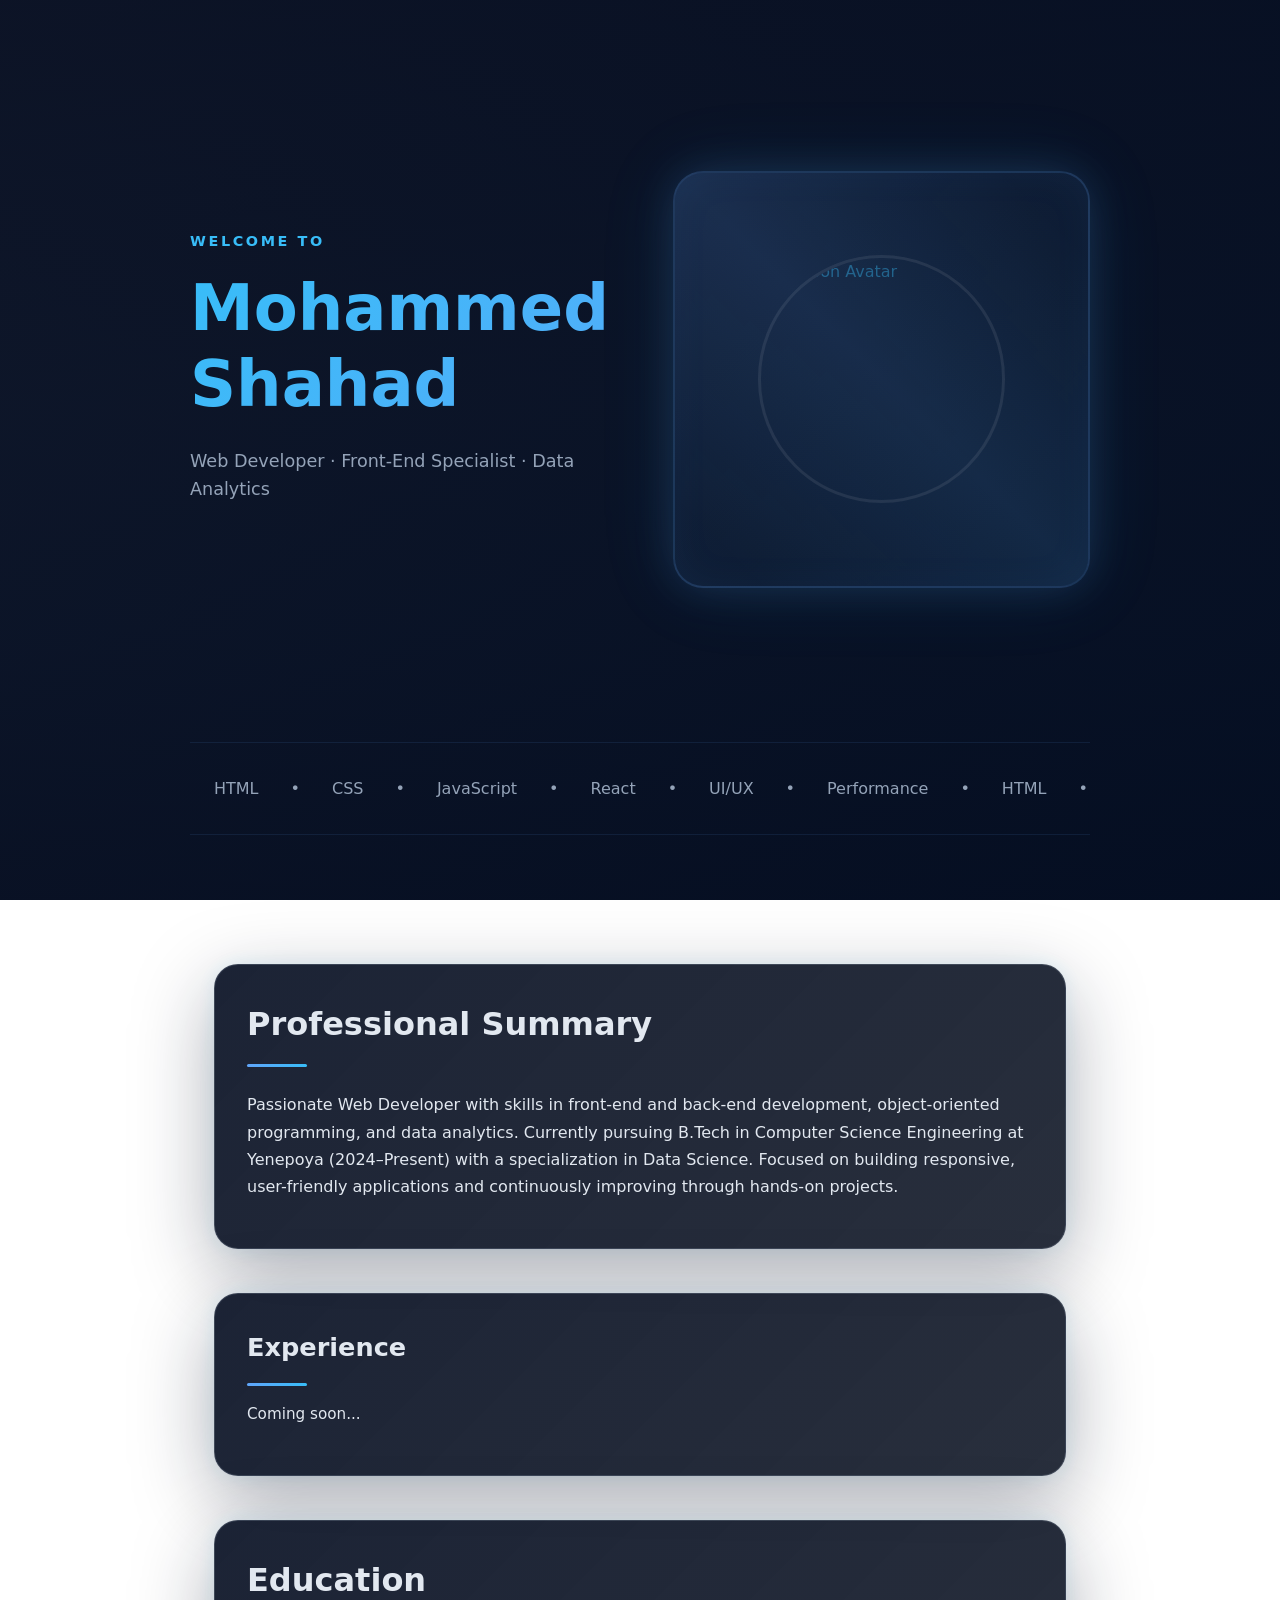
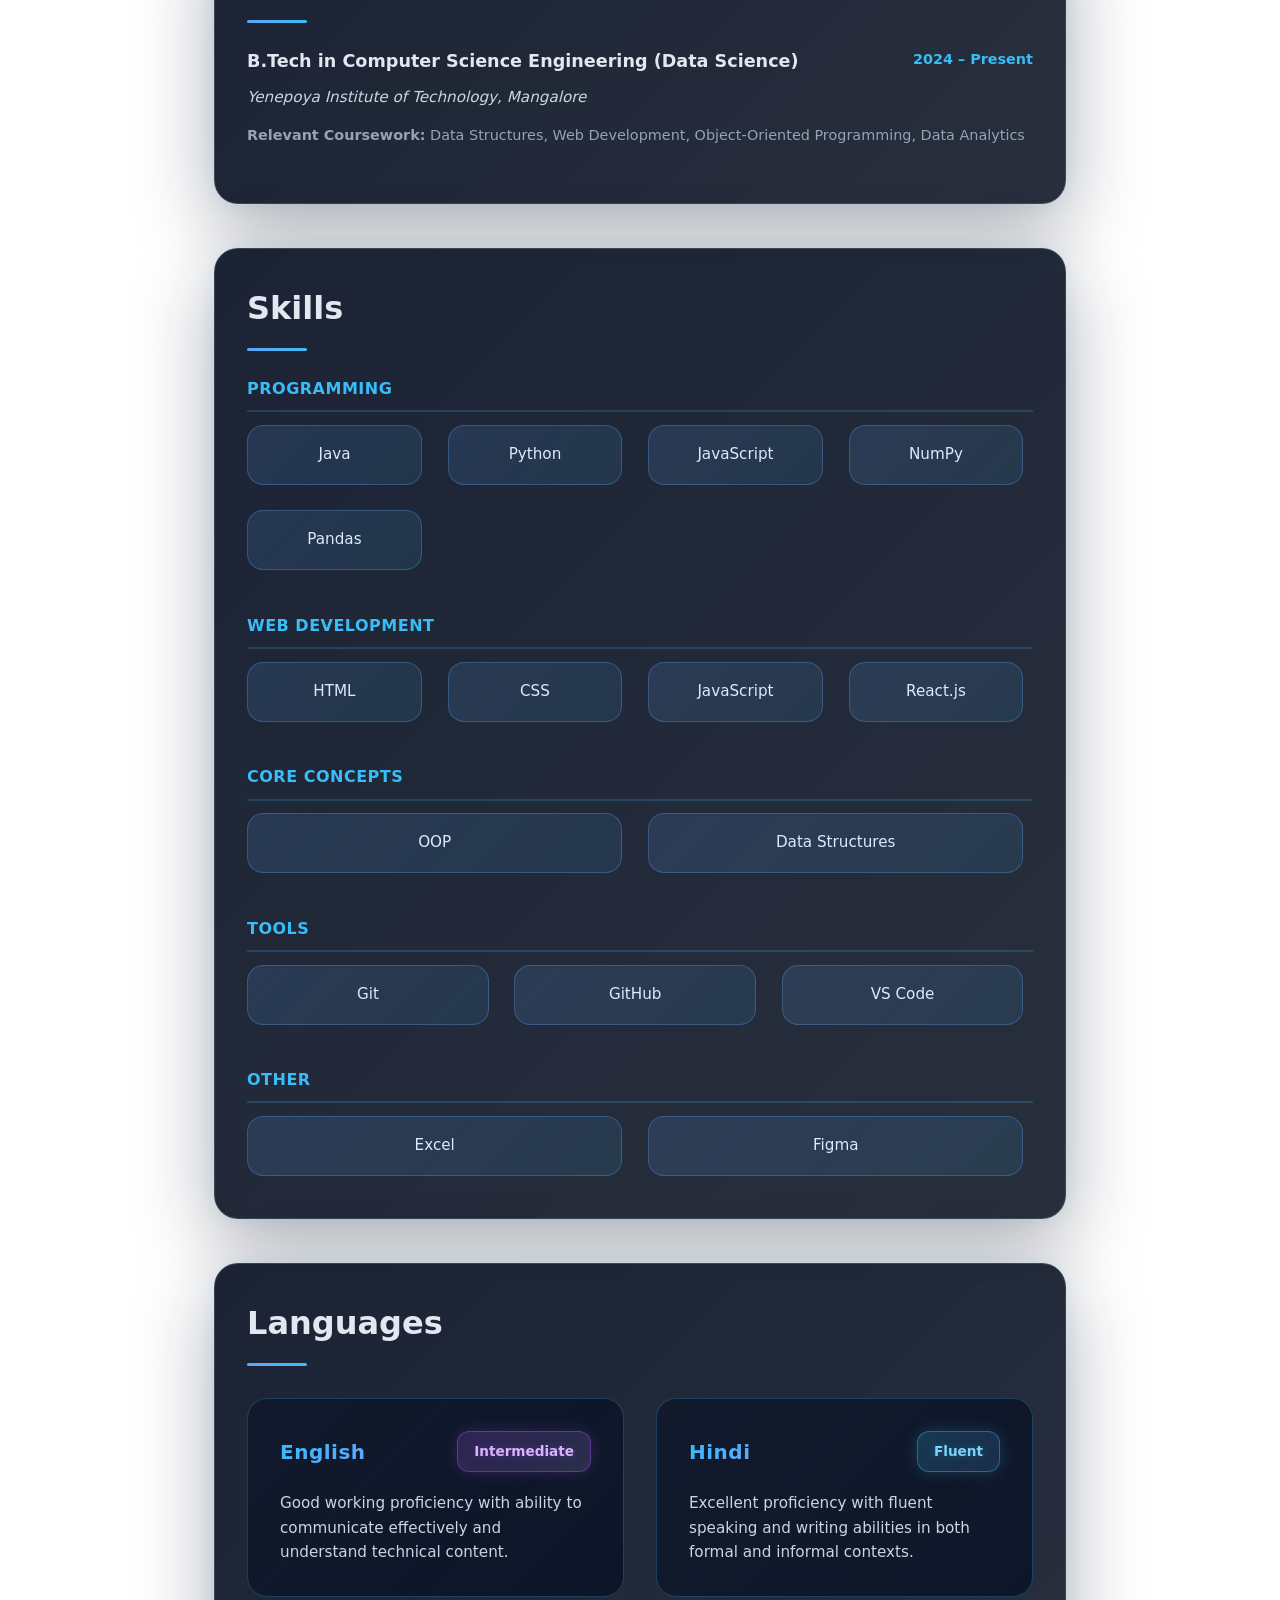
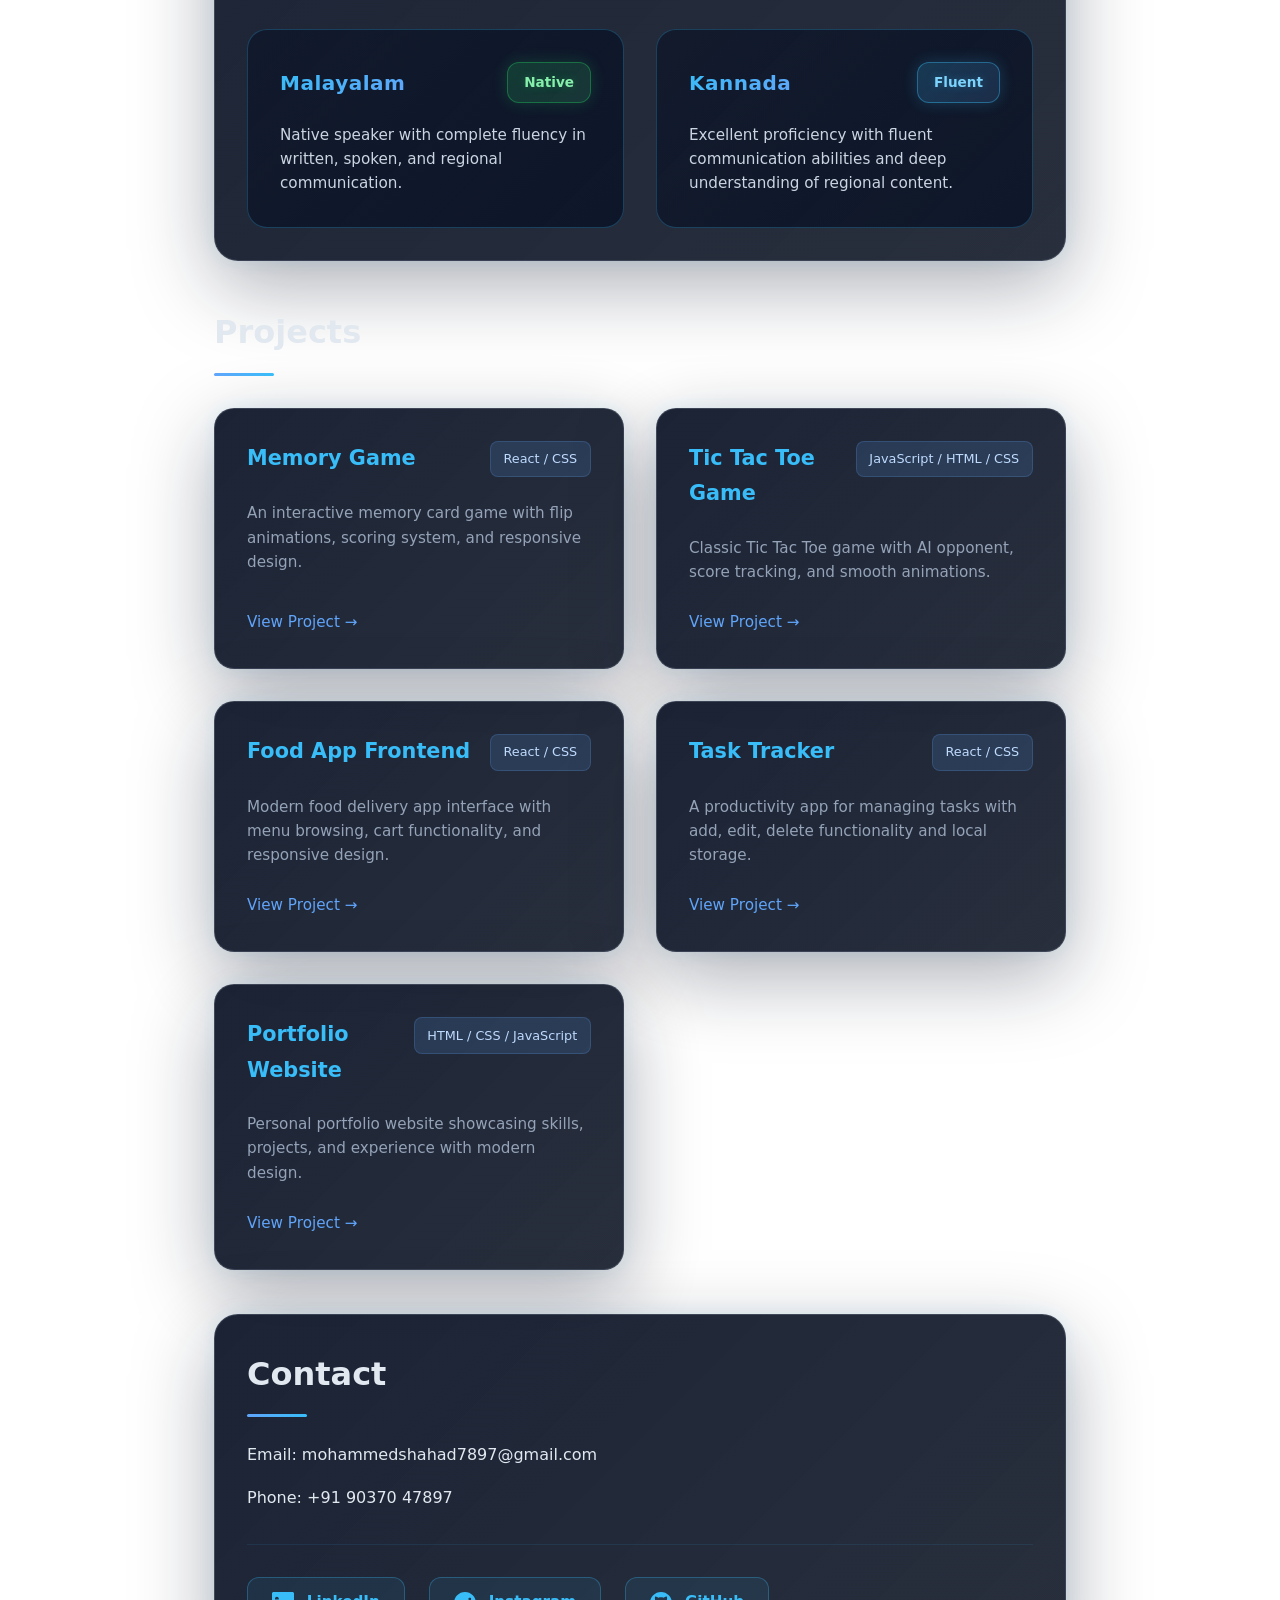
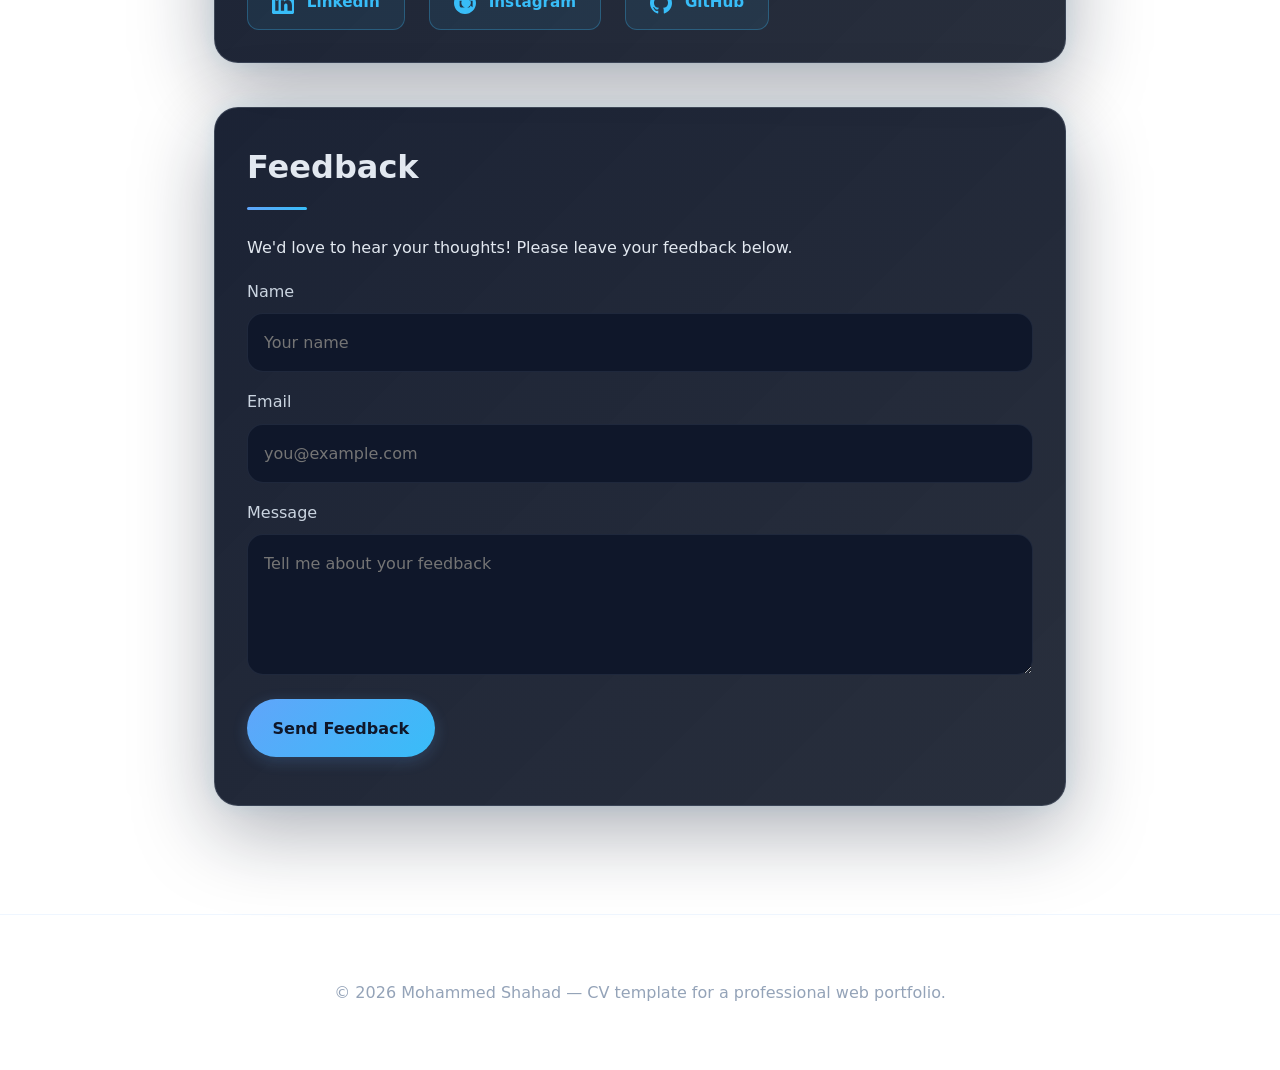
==== commit 4bdebfe9: "updated project" ====
--- a/cv.html
+++ b/cv.html
@@ -30,26 +30,15 @@
           <div class="info-details">
             <div class="detail-item">
               <span class="detail-label">📱 Phone</span>
-              <span class="detail-value">+1 (555) 123-4567</span>
+              <span class="detail-value">+91 90370 47897</span>
             </div>
             <div class="detail-item">
               <span class="detail-label">📧 Email</span>
-              <span class="detail-value">john@example.com</span>
+              <span class="detail-value">mohammedshahad7897@gmail.com</span>
             </div>
           </div>
 
-          <div class="social-icons">
-            <a href="https://linkedin.com/in/yourprofile" class="social-link linkedin-link" title="LinkedIn" target="_blank">
-              <svg width="22" height="22" viewBox="0 0 24 24" fill="currentColor">
-                <path d="M20.447 20.452h-3.554v-5.569c0-1.328-.475-2.236-1.667-2.236-1.009 0-1.61.678-1.873 1.341-.096.23-.12.552-.12.874v5.59h-3.557v-11.339h3.557v1.561h.05c.495-.747 1.636-1.846 3.659-1.846 2.767 0 4.834 1.808 4.834 5.694v5.93zM5.337 9.433c-1.144 0-2.063-.931-2.063-2.065 0-1.138.92-2.063 2.063-2.063 1.14 0 2.064.925 2.064 2.063 0 1.134-.925 2.065-2.064 2.065zm1.782 11.019H3.555V8.113h3.564v12.339zM22.225 0H1.771C.792 0 0 .774 0 1.729v20.542C0 23.227.792 24 1.771 24h20.451C23.2 24 24 23.227 24 22.271V1.729C24 .774 23.2 0 22.225 0z"/>
-              </svg>
-            </a>
-            <a href="https://instagram.com/yourprofile" class="social-link instagram-link" title="Instagram" target="_blank">
-              <svg width="22" height="22" viewBox="0 0 24 24" fill="currentColor">
-                <path d="M12 0C5.373 0 0 5.373 0 12s5.373 12 12 12 12-5.373 12-12S18.627 0 12 0zm5.894 6.227c.4 0 .727.327.727.727v1.333c0 .4-.327.727-.727.727h-1.333c-.4 0-.727-.327-.727-.727V6.954c0-.4.327-.727.727-.727h1.333zm0 8.4c0 1.306-1.067 2.373-2.373 2.373h-7.042c-1.306 0-2.373-1.067-2.373-2.373V9.6h2.373c-.307.666-.48 1.4-.48 2.173 0 2.88 2.32 5.2 5.2 5.2s5.2-2.32 5.2-5.2c0-.774-.173-1.507-.48-2.173h2.373v7.027zm-5.2 0c1.84 0 3.333-1.493 3.333-3.333S13.84 8.96 12 8.96s-3.333 1.493-3.333 3.333 1.493 3.333 3.333 3.333z"/>
-              </svg>
-            </a>
-          </div>
+          
         </div>
       </div>
 
@@ -86,9 +75,7 @@
             <p class="eyebrow slide-in-left">Welcome to</p>
             <h1 class="slide-in-left" style="animation-delay: 0.1s;">Mohammed Shahad</h1>
             <p class="subtitle slide-in-left" style="animation-delay: 0.2s;">Web Developer · Front-End Specialist · Data Analytics </p>
-            <div class="buttons slide-in-left" style="animation-delay: 0.3s;">
-              <a class="btn btn-primary" href="#contact">Contact Me</a>
-            </div>
+
           </div>
         </div>
 
@@ -96,11 +83,8 @@
         <div class="hero-right">
           <div class="profile-image-container fade-in-right" style="animation-delay: 0.2s;">
             <div class="profile-image">
-              <!-- Placeholder with gradient and icon -->
-              <svg viewBox="0 0 200 200" class="profile-icon">
-                <circle cx="100" cy="70" r="40" fill="currentColor" opacity="0.3"/>
-                <path d="M 60 140 Q 60 120 100 120 Q 140 120 140 140 L 140 180 Q 140 200 100 200 Q 60 200 60 180 Z" fill="currentColor" opacity="0.2"/>
-              </svg>
+              <!-- Cartoon Profile Picture -->
+              <img src="https://api.dicebear.com/7.x/personas/svg?seed=Mohammed&backgroundColor=f4f4f5&hair=short01&hairColor=8b5a3c&skinColor=f5d5c0&eyes=variant01&mouth=variant01" alt="Cartoon Avatar" class="profile-icon">
             </div>
           </div>
         </div>
@@ -166,55 +150,37 @@
         <div class="skill-category">
           <h3 class="skill-category-title">Programming</h3>
           <div class="skills-grid">
-            <span class="skill-tag skill-with-logo java">
-              <svg class="skill-logo" viewBox="0 0 24 24" fill="currentColor">
-                <path d="M8.851 18.56s-.917.534.653.711c1.902.232 2.874.198 4.97-.236 0 0 .552.346 1.3.646-4.624 1.98-10.404-.118-7.923-1.121zM8.102 15.9s-1.031.762.545.924c1.9.199 3.393.171 5.993-.232 0 0 .384.396.992.612-5.308 1.55-11.037.129-7.53-1.304zm10.529-5.034c1.159 1.338-.304 2.541-.304 2.541s2.939-1.518 1.589-3.419c-1.261-1.772-2.228-2.651 3.011-5.69 0 0-8.216 2.051-4.296 6.568zM19.789 22.353s.681.562-.75.996c-2.724.819-11.322 1.067-13.708.034-.824-.407.719-1.034 1.203-1.16 1.261-.21 1.986-.172 3.261-.172 3.011 0 4.497-.216 9.994.302zm-8.971-7.928s-4.129 1.022-1.461 1.572c1.358.29 4.065.224 6.585-.112 1.936-.272 3.884-.855 3.884-.855s-.686.29-1.181.627c-4.191.983-12.295.513-8.827-1.232z"/>
-              </svg>
+            <span class="skill-tag java">
               Java
             </span>
-            <span class="skill-tag skill-with-logo python">
-              <svg class="skill-logo" viewBox="0 0 24 24" fill="currentColor">
-                <path d="M12 0c6.627 0 12 5.373 12 12s-5.373 12-12 12S0 18.627 0 12 5.373 0 12 0zm0 1c6.073 0 11 4.927 11 11s-4.927 11-11 11S1 18.073 1 12 5.927 1 12 1z"/>
-                <path d="M12.004 2.4c-3.1 0-5.606 1.492-5.606 3.33v1.104h5.606v1.106H5.904v4.105h5.607v1.108H5.904v2.11h5.607v1.108H6.504c-1.872 0-3.513-1.546-3.513-3.441V5.73c0-1.895 1.641-3.33 3.513-3.33h5.5zm0 0v1.106H6.504c-1.201 0-2.22.924-2.22 2.225v4.105c0 1.301 1.019 2.225 2.22 2.225h5.5v-1.108H6.504v-2.11h5.607v-1.108H6.504v-4.105h5.5z"/>
-              </svg>
+            <span class="skill-tag python">
               Python
             </span>
-            <span class="skill-tag skill-with-logo javascript">
-              <svg class="skill-logo" viewBox="0 0 24 24" fill="currentColor">
-                <path d="M0 0h24v24H0V0zm4.3 17.3l1.7-1.05c.33.55.63.95 1.35 1.3.67.3 1.73.45 2.65.45 1.15 0 1.87-.3 1.87-1.1 0-.7-.5-1.05-1.65-1.4l-.5-.15h-.05c-1.56-.4-2.6-.95-2.6-2.1 0-1.05.9-1.85 2.3-1.85 1 0 1.7.2 2.2.7l-1.35 1c-.3-.35-.65-.5-1.15-.5-.5 0-.85.3-.85.75 0 .55.4.75 1.35 1.1l.5.15c1.85.45 2.9 1 2.9 2.1 0 1.25-1 1.95-2.5 1.95-1.3 0-2.1-.35-2.75-1.1v-.05zM17 17c.4.45.7.85 1.5 1.1.65.25 1.35.35 2.05.35 1.1 0 1.75-.2 1.75-.9 0-.65-.5-1-1.45-1.25l-.6-.15c-1.5-.35-2.4-.85-2.4-1.95 0-.95.8-1.7 2.05-1.7.9 0 1.55.2 2 .6l-1.15.95c-.3-.3-.55-.45-1-.45-.5 0-.8.3-.8.65 0 .5.35.65 1.2.95l.6.15c1.6.4 2.5.85 2.5 2.05 0 1.2-.95 1.8-2.35 1.8-1.1 0-1.95-.25-2.5-.95l.15-.1z"/>
-              </svg>
+            <span class="skill-tag javascript">
               JavaScript
             </span>
+            <span class="skill-tag numpy">
+              NumPy
+            </span>
+            <span class="skill-tag pandas">
+              Pandas
+            </span>
           </div>
         </div>
 
         <div class="skill-category">
           <h3 class="skill-category-title">Web Development</h3>
           <div class="skills-grid">
-            <span class="skill-tag skill-with-logo html">
-              <svg class="skill-logo" viewBox="0 0 24 24" fill="currentColor">
-                <path d="M1.5 0h21l-1.91 21.563H11.467v.734h-6.04v-.734H1.5z"/>
-                <path d="M7.05 19.36l.896 10.068h6.237l.896-10.065m-6.237-13.035h5.51v4.171H8.963zm6.889 0h5.51v4.171h-5.51z" fill="white"/>
-              </svg>
+            <span class="skill-tag html">
               HTML
             </span>
-            <span class="skill-tag skill-with-logo css">
-              <svg class="skill-logo" viewBox="0 0 24 24" fill="currentColor">
-                <path d="M1.5 0h21l-1.91 21.563H11.467v.734h-6.04v-.734H1.5z"/>
-                <path d="M7.05 19.36l.77 8.603h6.237l.77-8.603m-6.237-13.035h5.51v4.171H7.05zm6.889 0h5.51v4.171h-5.51z" fill="white"/>
-              </svg>
+            <span class="skill-tag css">
               CSS
             </span>
-            <span class="skill-tag skill-with-logo js">
-              <svg class="skill-logo" viewBox="0 0 24 24" fill="currentColor">
-                <path d="M0 0h24v24H0V0zm4.3 17.3l1.7-1.05c.33.55.63.95 1.35 1.3.67.3 1.73.45 2.65.45 1.15 0 1.87-.3 1.87-1.1 0-.7-.5-1.05-1.65-1.4l-.5-.15h-.05c-1.56-.4-2.6-.95-2.6-2.1 0-1.05.9-1.85 2.3-1.85 1 0 1.7.2 2.2.7l-1.35 1c-.3-.35-.65-.5-1.15-.5-.5 0-.85.3-.85.75 0 .55.4.75 1.35 1.1l.5.15c1.85.45 2.9 1 2.9 2.1 0 1.25-1 1.95-2.5 1.95-1.3 0-2.1-.35-2.75-1.1v-.05zM17 17c.4.45.7.85 1.5 1.1.65.25 1.35.35 2.05.35 1.1 0 1.75-.2 1.75-.9 0-.65-.5-1-1.45-1.25l-.6-.15c-1.5-.35-2.4-.85-2.4-1.95 0-.95.8-1.7 2.05-1.7.9 0 1.55.2 2 .6l-1.15.95c-.3-.3-.55-.45-1-.45-.5 0-.8.3-.8.65 0 .5.35.65 1.2.95l.6.15c1.6.4 2.5.85 2.5 2.05 0 1.2-.95 1.8-2.35 1.8-1.1 0-1.95-.25-2.5-.95l.15-.1z"/>
-              </svg>
+            <span class="skill-tag js">
               JavaScript
             </span>
-            <span class="skill-tag skill-with-logo react">
-              <svg class="skill-logo" viewBox="0 0 24 24" fill="currentColor">
-                <path d="M14.23 12.005a2.005 2.005 0 1 0-2.005-2.005 2.005 2.005 0 0 0 2.005 2.005zm2.851-5.051a1.009 1.009 0 1 0-1.009-1.009 1.009 1.009 0 0 0 1.009 1.009zm2.919-1.414a1.005 1.005 0 1 0-1.005-1.005 1.005 1.005 0 0 0 1.005 1.005zM12 0C5.383 0 .008 4.194.008 9.426c0 5.232 5.375 9.426 11.992 9.426s11.992-4.194 11.992-9.426S18.617 0 12 0zm5.316 5.414a2.01 2.01 0 1 1-2.01 2.01 2.01 2.01 0 0 1 2.01-2.01zM5.684 5.414a2.01 2.01 0 1 1-2.01 2.01 2.01 2.01 0 0 1 2.01-2.01z"/>
-              </svg>
+            <span class="skill-tag react">
               React.js
             </span>
           </div>
@@ -223,16 +189,10 @@
         <div class="skill-category">
           <h3 class="skill-category-title">Core Concepts</h3>
           <div class="skills-grid">
-            <span class="skill-tag skill-with-logo concept">
-              <svg class="skill-logo" viewBox="0 0 24 24" fill="currentColor">
-                <path d="M12 2C6.48 2 2 6.48 2 12s4.48 10 10 10 10-4.48 10-10S17.52 2 12 2zm0 18c-4.41 0-8-3.59-8-8s3.59-8 8-8 8 3.59 8 8-3.59 8-8 8zm3.5-9c.83 0 1.5-.67 1.5-1.5S16.33 8 15.5 8 14 8.67 14 9.5s.67 1.5 1.5 1.5zm-7 0c.83 0 1.5-.67 1.5-1.5S9.33 8 8.5 8 7 8.67 7 9.5 7.67 11 8.5 11zm3.5 6.5c2.33 0 4.31-1.46 5.11-3.5H6.89c.8 2.04 2.78 3.5 5.11 3.5z"/>
-              </svg>
+            <span class="skill-tag concept">
               OOP
             </span>
-            <span class="skill-tag skill-with-logo concept">
-              <svg class="skill-logo" viewBox="0 0 24 24" fill="currentColor">
-                <path d="M12 2C6.48 2 2 6.48 2 12s4.48 10 10 10 10-4.48 10-10S17.52 2 12 2zm-2 15l-5-5 1.41-1.41L10 14.17l7.59-7.59L19 8l-9 9z"/>
-              </svg>
+            <span class="skill-tag concept">
               Data Structures
             </span>
           </div>
@@ -241,22 +201,13 @@
         <div class="skill-category">
           <h3 class="skill-category-title">Tools</h3>
           <div class="skills-grid">
-            <span class="skill-tag skill-with-logo git">
-              <svg class="skill-logo" viewBox="0 0 24 24" fill="currentColor">
-                <path d="M23.546 10.93L13.067.445c-.6-.6-1.576-.6-2.176 0l-2.183 2.183c.548.547 1.398.547 1.946 0L21.368 12.59c.548-.548.548-1.398 0-1.946L12.184 1.46c-.548-.548-1.398-.548-1.946 0L2.815 9.829c-.548.548-.548 1.398 0 1.946l10.184 10.184c.548.548 1.398.548 1.946 0l2.183-2.183c-.548-.547-1.398-.547-1.946 0L4.761 11.876c-.548.548-.548 1.398 0 1.946l8.184 8.184c.6.6 1.576.6 2.176 0l10.425-10.425c.6-.599.6-1.575 0-2.174z"/>
-              </svg>
+            <span class="skill-tag git">
               Git
             </span>
-            <span class="skill-tag skill-with-logo github">
-              <svg class="skill-logo" viewBox="0 0 24 24" fill="currentColor">
-                <path d="M12 0c-6.626 0-12 5.373-12 12 0 5.302 3.438 9.8 8.207 11.387.599.111.793-.261.793-.577v-2.234c-3.338.726-4.033-1.416-4.033-1.416-.546-1.387-1.333-1.756-1.333-1.756-1.089-.745.083-.729.083-.729 1.205.084 1.839 1.237 1.839 1.237 1.07 1.834 2.807 1.304 3.492.997.107-.775.418-1.305.762-1.604-2.665-.305-5.467-1.334-5.467-5.931 0-1.311.469-2.381 1.236-3.221-.124-.303-.535-1.524.117-3.176 0 0 1.008-.322 3.301 1.23.957-.266 1.983-.399 3.003-.404 1.02.005 2.047.138 3.006.404 2.291-1.552 3.297-1.23 3.297-1.23.653 1.653.242 2.874.118 3.176.77.84 1.235 1.911 1.235 3.221 0 4.609-2.807 5.624-5.479 5.921.43.372.823 1.102.823 2.222v 3.293c0 .319.192.694.801.576 4.765-1.589 8.199-6.086 8.199-11.386 0-6.627-5.373-12-12-12z"/>
-              </svg>
+            <span class="skill-tag github">
               GitHub
             </span>
-            <span class="skill-tag skill-with-logo vscode">
-              <svg class="skill-logo" viewBox="0 0 24 24" fill="currentColor">
-                <path d="M23.15 2.587L18.21.21a1.494 1.494 0 0 0-1.705.29l-9.46 8.63-4.12-3.128a.999.999 0 0 0-1.276.057L.327 7.261A1 1 0 0 0 .326 8.74l3.63 3.756L.326 16.26a1 1 0 0 0 .001 1.479L1.65 18.928a.999.999 0 0 0 1.276.057l4.12-3.128 9.46 8.63a1.492 1.492 0 0 0 1.704.29l4.942-2.377A1.5 1.5 0 0 0 24 20.06V3.926a1.5 1.5 0 0 0-.85-1.339zm-5.146 14.861L10.826 12l7.178-5.448v10.896z"/>
-              </svg>
+            <span class="skill-tag vscode">
               VS Code
             </span>
           </div>
@@ -265,50 +216,13 @@
         <div class="skill-category">
           <h3 class="skill-category-title">Other</h3>
           <div class="skills-grid">
-            <span class="skill-tag skill-with-logo excel">
-              <svg class="skill-logo" viewBox="0 0 24 24" fill="currentColor">
-                <path d="M21 9.18v10.37c0 1.49-1.23 2.71-2.72 2.71H5.72C4.23 22.26 3 21.03 3 19.55V9.18M1.5 4.33h21v3.73h-21z"/>
-                <path d="M6 8.25h2.5v9h-2.5z" fill="white"/>
-                <path d="M10 8.25h2.5v9H10z" fill="white"/>
-                <path d="M14 8.25h2.5v9H14z" fill="white"/>
-              </svg>
+            <span class="skill-tag excel">
               Excel
             </span>
-          </div>
-        </div>
-      </div>
-    </section>
-
-    <section class="section card">
-      <h2>Speaking Skills</h2>
-      <div class="speaking-skills">
-        <div class="speaking-item">
-          <div class="speaking-header">
-            <h3>Public Speaking</h3>
-            <div class="skill-level">Advanced</div>
-          </div>
-          <p>Confident presenter with experience delivering technical talks and presentations to diverse audiences.</p>
-        </div>
-        <div class="speaking-item">
-          <div class="speaking-header">
-            <h3>Communication</h3>
-            <div class="skill-level">Advanced</div>
-          </div>
-          <p>Excellent written and verbal communication skills. Experienced in technical writing and documentation.</p>
-        </div>
-        <div class="speaking-item">
-          <div class="speaking-header">
-            <h3>Leadership</h3>
-            <div class="skill-level">Intermediate</div>
-          </div>
-          <p>Team collaboration experience. Capable of taking initiative and mentoring junior developers.</p>
-        </div>
-        <div class="speaking-item">
-          <div class="speaking-header">
-            <h3>Presentation</h3>
-            <div class="skill-level">Advanced</div>
-          </div>
-          <p>Skilled in creating compelling visual presentations and explaining complex concepts clearly.</p>
+            <span class="skill-tag figma">
+              Figma
+            </span>
+          </div>
         </div>
       </div>
     </section>
@@ -319,30 +233,30 @@
         <div class="language-card">
           <div class="language-header">
             <h3>English</h3>
-            <div class="proficiency-badge fluent">Fluent</div>
-          </div>
-          <p>Professional proficiency with fluent speaking and writing abilities. Capable of handling complex communication.</p>
+            <div class="proficiency-badge intermediate">Intermediate</div>
+          </div>
+          <p>Good working proficiency with ability to communicate effectively and understand technical content.</p>
         </div>
         <div class="language-card">
           <div class="language-header">
             <h3>Hindi</h3>
-            <div class="proficiency-badge native">Native</div>
-          </div>
-          <p>Native speaker with complete fluency in written, spoken, and technical communication.</p>
+            <div class="proficiency-badge fluent">Fluent</div>
+          </div>
+          <p>Excellent proficiency with fluent speaking and writing abilities in both formal and informal contexts.</p>
         </div>
         <div class="language-card">
           <div class="language-header">
-            <h3>Spanish</h3>
-            <div class="proficiency-badge intermediate">Intermediate</div>
-          </div>
-          <p>Good working proficiency with ability to hold conversations and understand technical content.</p>
+            <h3>Malayalam</h3>
+            <div class="proficiency-badge native">Native</div>
+          </div>
+          <p>Native speaker with complete fluency in written, spoken, and regional communication.</p>
         </div>
         <div class="language-card">
           <div class="language-header">
-            <h3>French</h3>
-            <div class="proficiency-badge basic">Basic</div>
-          </div>
-          <p>Basic conversational ability with foundational understanding of the language.</p>
+            <h3>Kannada</h3>
+            <div class="proficiency-badge fluent">Fluent</div>
+          </div>
+          <p>Excellent proficiency with fluent communication abilities and deep understanding of regional content.</p>
         </div>
       </div>
     </section>
@@ -352,67 +266,56 @@
       <div class="projects-grid">
         <article class="project-card">
           <div class="project-header">
+            <h3>Memory Game</h3>
+            <span class="project-tag">React / CSS</span>
+          </div>
+          <p class="project-description">An interactive memory card game with flip animations, scoring system, and responsive design.</p>
+          <div class="project-footer">
+            <a href="https://memory-game-s.netlify.app/" class="project-link" target="_blank">View Project →</a>
+          </div>
+        </article>
+
+        <article class="project-card">
+          <div class="project-header">
+            <h3>Tic Tac Toe Game</h3>
+            <span class="project-tag">JavaScript / HTML / CSS</span>
+          </div>
+          <p class="project-description">Classic Tic Tac Toe game with AI opponent, score tracking, and smooth animations.</p>
+          <div class="project-footer">
+            <a href="https://golden-moxie-11427e.netlify.app/" class="project-link" target="_blank">View Project →</a>
+          </div>
+        </article>
+
+        <article class="project-card">
+          <div class="project-header">
+            <h3>Food App Frontend</h3>
+            <span class="project-tag">React / CSS</span>
+          </div>
+          <p class="project-description">Modern food delivery app interface with menu browsing, cart functionality, and responsive design.</p>
+          <div class="project-footer">
+            <a href="https://food-app-frontend-my.netlify.app/" class="project-link" target="_blank">View Project →</a>
+          </div>
+        </article>
+
+        <article class="project-card">
+          <div class="project-header">
+            <h3>Task Tracker</h3>
+            <span class="project-tag">React / CSS</span>
+          </div>
+          <p class="project-description">A productivity app for managing tasks with add, edit, delete functionality and local storage.</p>
+          <div class="project-footer">
+            <a href="https://task-tracker-shahad.netlify.app/" class="project-link" target="_blank">View Project →</a>
+          </div>
+        </article>
+
+        <article class="project-card">
+          <div class="project-header">
             <h3>Portfolio Website</h3>
-            <span class="project-tag">HTML / CSS / JS</span>
-          </div>
-          <p class="project-description">A responsive portfolio site with smooth interactions, modern animations, and polished visual layout.</p>
-          <div class="project-footer">
-            <a href="#" class="project-link">View Project →</a>
-          </div>
-        </article>
-
-        <article class="project-card">
-          <div class="project-header">
-            <h3>Blog Platform</h3>
-            <span class="project-tag">React / CSS</span>
-          </div>
-          <p class="project-description">A clean blog frontend with mobile-first design, fast loading times, and excellent user experience.</p>
-          <div class="project-footer">
-            <a href="#" class="project-link">View Project →</a>
-          </div>
-        </article>
-
-        <article class="project-card">
-          <div class="project-header">
-            <h3>Landing Page</h3>
-            <span class="project-tag">HTML / CSS / Figma</span>
-          </div>
-          <p class="project-description">A modern landing page optimized for conversions with compelling product storytelling and smooth animations.</p>
-          <div class="project-footer">
-            <a href="#" class="project-link">View Project →</a>
-          </div>
-        </article>
-
-        <article class="project-card">
-          <div class="project-header">
-            <h3>E-Commerce Site</h3>
-            <span class="project-tag">React / Node.js / MongoDB</span>
-          </div>
-          <p class="project-description">Full-stack e-commerce platform with product catalog, shopping cart, and secure payment integration.</p>
-          <div class="project-footer">
-            <a href="#" class="project-link">View Project →</a>
-          </div>
-        </article>
-
-        <article class="project-card">
-          <div class="project-header">
-            <h3>Task Management App</h3>
-            <span class="project-tag">JavaScript / LocalStorage</span>
-          </div>
-          <p class="project-description">Interactive task manager with drag-and-drop functionality, local storage persistence, and custom themes.</p>
-          <div class="project-footer">
-            <a href="#" class="project-link">View Project →</a>
-          </div>
-        </article>
-
-        <article class="project-card">
-          <div class="project-header">
-            <h3>Weather Dashboard</h3>
-            <span class="project-tag">API Integration / JavaScript</span>
-          </div>
-          <p class="project-description">Real-time weather application with location search, forecast data, and beautiful data visualization.</p>
-          <div class="project-footer">
-            <a href="#" class="project-link">View Project →</a>
+            <span class="project-tag">HTML / CSS / JavaScript</span>
+          </div>
+          <p class="project-description">Personal portfolio website showcasing skills, projects, and experience with modern design.</p>
+          <div class="project-footer">
+            <a href="https://my-cv-c3b93d.netlify.app/cv" class="project-link" target="_blank">View Project →</a>
           </div>
         </article>
       </div>
@@ -420,22 +323,28 @@
 
     <section class="section card" id="contact">
       <h2>Contact</h2>
-      <p>Email: your.email@example.com</p>
-      <p>Phone: +1 234 567 8901</p>
+      <p>Email: mohammedshahad7897@gmail.com</p>
+      <p>Phone: +91 90370 47897</p>
       
       <!-- Social Media Links -->
       <div class="contact-social-icons">
-        <a href="https://linkedin.com/in/yourprofile" class="contact-social-link linkedin-link" title="LinkedIn" target="_blank">
+        <a href="https://www.linkedin.com/in/mohammed-shahad-ba1b7230b" class="contact-social-link linkedin-link" title="LinkedIn" target="_blank">
           <svg width="24" height="24" viewBox="0 0 24 24" fill="currentColor">
             <path d="M20.447 20.452h-3.554v-5.569c0-1.328-.475-2.236-1.667-2.236-1.009 0-1.61.678-1.873 1.341-.096.23-.12.552-.12.874v5.59h-3.557v-11.339h3.557v1.561h.05c.495-.747 1.636-1.846 3.659-1.846 2.767 0 4.834 1.808 4.834 5.694v5.93zM5.337 9.433c-1.144 0-2.063-.931-2.063-2.065 0-1.138.92-2.063 2.063-2.063 1.14 0 2.064.925 2.064 2.063 0 1.134-.925 2.065-2.064 2.065zm1.782 11.019H3.555V8.113h3.564v12.339zM22.225 0H1.771C.792 0 0 .774 0 1.729v20.542C0 23.227.792 24 1.771 24h20.451C23.2 24 24 23.227 24 22.271V1.729C24 .774 23.2 0 22.225 0z"/>
           </svg>
           LinkedIn
         </a>
-        <a href="https://instagram.com/yourprofile" class="contact-social-link instagram-link" title="Instagram" target="_blank">
+        <a href="https://instagram.com/mohd_shahad_" class="contact-social-link instagram-link" title="Instagram" target="_blank">
           <svg width="24" height="24" viewBox="0 0 24 24" fill="currentColor">
             <path d="M12 0C5.373 0 0 5.373 0 12s5.373 12 12 12 12-5.373 12-12S18.627 0 12 0zm5.894 6.227c.4 0 .727.327.727.727v1.333c0 .4-.327.727-.727.727h-1.333c-.4 0-.727-.327-.727-.727V6.954c0-.4.327-.727.727-.727h1.333zm0 8.4c0 1.306-1.067 2.373-2.373 2.373h-7.042c-1.306 0-2.373-1.067-2.373-2.373V9.6h2.373c-.307.666-.48 1.4-.48 2.173 0 2.88 2.32 5.2 5.2 5.2s5.2-2.32 5.2-5.2c0-.774-.173-1.507-.48-2.173h2.373v7.027zm-5.2 0c1.84 0 3.333-1.493 3.333-3.333S13.84 8.96 12 8.96s-3.333 1.493-3.333 3.333 1.493 3.333 3.333 3.333z"/>
           </svg>
           Instagram
+        </a>
+        <a href="https://github.com/MohammedShahad7" class="contact-social-link github-link" title="GitHub" target="_blank">
+          <svg width="24" height="24" viewBox="0 0 24 24" fill="currentColor">
+            <path d="M12 0c-6.626 0-12 5.373-12 12 0 5.302 3.438 9.8 8.207 11.387.599.111.793-.261.793-.577v-2.234c-3.338.726-4.033-1.416-4.033-1.416-.546-1.387-1.333-1.756-1.333-1.756-1.089-.745.083-.729.083-.729 1.205.084 1.839 1.237 1.839 1.237 1.07 1.834 2.807 1.304 3.492.997.107-.775.418-1.305.762-1.604-2.665-.305-5.467-1.334-5.467-5.931 0-1.311.469-2.381 1.236-3.221-.124-.303-.535-1.524.117-3.176 0 0 1.008-.322 3.301 1.23.957-.266 1.983-.399 3.003-.404 1.02.005 2.047.138 3.006.404 2.291-1.552 3.297-1.23 3.297-1.23.653 1.653.242 2.874.118 3.176.77.84 1.235 1.911 1.235 3.221 0 4.609-2.807 5.624-5.479 5.921.43.372.823 1.102.823 2.222v 3.293c0 .319.192.694.801.576 4.765-1.589 8.199-6.086 8.199-11.386 0-6.627-5.373-12-12-12z"/>
+          </svg>
+          GitHub
         </a>
       </div>
     </section>
@@ -463,9 +372,10 @@
   </main>
 
   <footer>
-    <p>© 2026 Your Name — CV template for a professional web portfolio.</p>
+    <p>© 2026 Mohammed Shahad — CV template for a professional web portfolio.</p>
   </footer>
 
+  <script src="feedback-storage.js"></script>
   <script src="script.js"></script>
 </body>
 </html>
--- a/styles.css
+++ b/styles.css
@@ -495,7 +495,34 @@
   .shape {
     display: none;
   }
-}
+
+  .hero-left,
+  .hero-right {
+    justify-content: center;
+  }
+
+  .hero-right {
+    text-align: center;
+  }
+
+  .profile-image {
+    max-width: 75vw;
+  }
+
+  .project-header {
+    flex-wrap: wrap;
+    align-items: flex-start;
+  }
+
+  .project-tag {
+    white-space: normal;
+  }
+
+  .contact-social-icons {
+    flex-wrap: wrap;
+  }
+}
+
 
 @media (max-width: 640px) {
   .loader-container {
@@ -674,6 +701,9 @@
   position: relative;
   z-index: 1;
   opacity: 0.4;
+  border-radius: 50%;
+  border: 3px solid rgba(255, 255, 255, 0.2);
+  object-fit: cover;
 }
 
 @keyframes shimmer {
@@ -1033,116 +1063,161 @@
   display: inline-block;
   background: linear-gradient(135deg, rgba(96, 165, 250, 0.15), rgba(56, 189, 248, 0.1));
   color: #dbeafe;
-  padding: 0.7rem 1.2rem;
-  border-radius: 12px;
+  padding: 0.8rem 1.4rem;
+  border-radius: 16px;
   border: 1px solid rgba(96, 165, 250, 0.3);
-  transition: all 0.3s cubic-bezier(0.34, 1.56, 0.64, 1);
+  transition: all 0.4s cubic-bezier(0.34, 1.56, 0.64, 1);
   font-weight: 500;
-  font-size: 0.9rem;
-  display: inline-flex;
-  align-items: center;
-  margin-right: 0.5rem;
-  margin-bottom: 0.5rem;
+  font-size: 0.95rem;
+  text-align: center;
+  position: relative;
+  overflow: hidden;
+  margin-right: 0.6rem;
+  margin-bottom: 0.6rem;
+}
+
+.skill-tag::before {
+  content: '';
+  position: absolute;
+  top: 0;
+  left: -100%;
+  width: 100%;
+  height: 100%;
+  background: linear-gradient(90deg, transparent, rgba(255, 255, 255, 0.1), transparent);
+  transition: left 0.5s;
+}
+
+.skill-tag:hover::before {
+  left: 100%;
 }
 
 .skill-tag:hover {
   background: linear-gradient(135deg, rgba(96, 165, 250, 0.25), rgba(56, 189, 248, 0.2));
-  transform: translateY(-3px) scale(1.05);
-  box-shadow: 0 8px 20px rgba(96, 165, 250, 0.2);
-  border-color: rgba(96, 165, 250, 0.5);
-}
-
-.skill-with-logo {
-  display: inline-flex;
-  align-items: center;
-  gap: 0.6rem;
-}
-
-.skill-logo {
-  width: 18px;
-  height: 18px;
-  flex-shrink: 0;
-  transition: all 0.3s ease;
-  filter: drop-shadow(0 0 2px rgba(56, 189, 248, 0.5));
-}
-
-.skill-tag:hover .skill-logo {
-  filter: drop-shadow(0 0 6px rgba(56, 189, 248, 0.8));
-  transform: rotate(10deg) scale(1.1);
+  transform: translateY(-4px) scale(1.08);
+  box-shadow: 0 12px 25px rgba(96, 165, 250, 0.3);
+  border-color: rgba(96, 165, 250, 0.6);
 }
 
 .skill-tag.react:hover {
   background: linear-gradient(135deg, rgba(97, 218, 251, 0.3), rgba(56, 189, 248, 0.25));
   border-color: #61dafb;
+  box-shadow: 0 12px 25px rgba(97, 218, 251, 0.4);
 }
 
 .skill-tag.java:hover {
-  background: linear-gradient(135deg, rgba(244, 67, 54, 0.2), rgba(255, 112, 67, 0.15));
+  background: linear-gradient(135deg, rgba(244, 67, 54, 0.25), rgba(255, 112, 67, 0.2));
   border-color: #ff7043;
+  box-shadow: 0 12px 25px rgba(244, 67, 54, 0.4);
 }
 
 .skill-tag.python:hover {
-  background: linear-gradient(135deg, rgba(52, 168, 224, 0.2), rgba(255, 193, 7, 0.15));
+  background: linear-gradient(135deg, rgba(52, 168, 224, 0.25), rgba(255, 193, 7, 0.2));
   border-color: #34a8e0;
+  box-shadow: 0 12px 25px rgba(52, 168, 224, 0.4);
+}
+
+.skill-tag.numpy:hover {
+  background: linear-gradient(135deg, rgba(1, 50, 67, 0.25), rgba(52, 168, 224, 0.2));
+  border-color: #013243;
+  box-shadow: 0 12px 25px rgba(1, 50, 67, 0.4);
+}
+
+.skill-tag.pandas:hover {
+  background: linear-gradient(135deg, rgba(21, 4, 88, 0.25), rgba(100, 50, 150, 0.2));
+  border-color: #150458;
+  box-shadow: 0 12px 25px rgba(21, 4, 88, 0.4);
 }
 
 .skill-tag.javascript:hover,
 .skill-tag.js:hover {
-  background: linear-gradient(135deg, rgba(240, 219, 79, 0.2), rgba(255, 235, 59, 0.15));
+  background: linear-gradient(135deg, rgba(240, 219, 79, 0.25), rgba(255, 235, 59, 0.2));
   border-color: #f0db4f;
+  box-shadow: 0 12px 25px rgba(240, 219, 79, 0.4);
 }
 
 .skill-tag.html:hover {
-  background: linear-gradient(135deg, rgba(227, 76, 38, 0.2), rgba(255, 85, 56, 0.15));
+  background: linear-gradient(135deg, rgba(227, 76, 38, 0.25), rgba(255, 85, 56, 0.2));
   border-color: #e34c26;
+  box-shadow: 0 12px 25px rgba(227, 76, 38, 0.4);
 }
 
 .skill-tag.css:hover {
-  background: linear-gradient(135deg, rgba(33, 150, 243, 0.2), rgba(66, 173, 255, 0.15));
+  background: linear-gradient(135deg, rgba(33, 150, 243, 0.25), rgba(66, 173, 255, 0.2));
   border-color: #2196f3;
+  box-shadow: 0 12px 25px rgba(33, 150, 243, 0.4);
 }
 
 .skill-tag.git:hover {
-  background: linear-gradient(135deg, rgba(240, 80, 40, 0.2), rgba(255, 80, 60, 0.15));
+  background: linear-gradient(135deg, rgba(240, 80, 40, 0.25), rgba(255, 80, 60, 0.2));
   border-color: #f05032;
+  box-shadow: 0 12px 25px rgba(240, 80, 40, 0.4);
 }
 
 .skill-tag.github:hover {
-  background: linear-gradient(135deg, rgba(32, 32, 32, 0.3), rgba(100, 100, 100, 0.2));
+  background: linear-gradient(135deg, rgba(32, 32, 32, 0.35), rgba(100, 100, 100, 0.25));
   border-color: #333;
+  box-shadow: 0 12px 25px rgba(32, 32, 32, 0.4);
 }
 
 .skill-tag.vscode:hover {
-  background: linear-gradient(135deg, rgba(0, 122, 204, 0.2), rgba(66, 173, 255, 0.15));
+  background: linear-gradient(135deg, rgba(0, 122, 204, 0.25), rgba(66, 173, 255, 0.2));
   border-color: #007acc;
+  box-shadow: 0 12px 25px rgba(0, 122, 204, 0.4);
 }
 
 .skill-tag.excel:hover {
-  background: linear-gradient(135deg, rgba(34, 139, 34, 0.2), rgba(76, 175, 80, 0.15));
+  background: linear-gradient(135deg, rgba(34, 139, 34, 0.25), rgba(76, 175, 80, 0.2));
   border-color: #228b22;
+  box-shadow: 0 12px 25px rgba(34, 139, 34, 0.4);
+}
+
+.skill-tag.figma:hover {
+  background: linear-gradient(135deg, rgba(242, 78, 30, 0.25), rgba(255, 114, 98, 0.2));
+  border-color: #f24e1e;
+  box-shadow: 0 12px 25px rgba(242, 78, 30, 0.4);
 }
 
 .skill-tag.concept:hover {
-  background: linear-gradient(135deg, rgba(156, 39, 176, 0.2), rgba(171, 71, 188, 0.15));
+  background: linear-gradient(135deg, rgba(156, 39, 176, 0.25), rgba(171, 71, 188, 0.2));
   border-color: #ab47bc;
+  box-shadow: 0 12px 25px rgba(156, 39, 176, 0.4);
 }
 
 .skills-grid span {
   display: block;
   background: linear-gradient(135deg, rgba(96, 165, 250, 0.15), rgba(56, 189, 248, 0.1));
   color: #dbeafe;
-  padding: 0.9rem 1rem;
-  border-radius: 14px;
+  padding: 1rem 1.2rem;
+  border-radius: 16px;
   border: 1px solid rgba(96, 165, 250, 0.3);
-  transition: all 0.3s ease;
+  transition: all 0.4s cubic-bezier(0.34, 1.56, 0.64, 1);
   font-weight: 500;
+  font-size: 0.95rem;
+  text-align: center;
+  position: relative;
+  overflow: hidden;
+}
+
+.skills-grid span::before {
+  content: '';
+  position: absolute;
+  top: 0;
+  left: -100%;
+  width: 100%;
+  height: 100%;
+  background: linear-gradient(90deg, transparent, rgba(255, 255, 255, 0.1), transparent);
+  transition: left 0.5s;
+}
+
+.skills-grid span:hover::before {
+  left: 100%;
 }
 
 .skills-grid span:hover {
   background: linear-gradient(135deg, rgba(96, 165, 250, 0.25), rgba(56, 189, 248, 0.2));
-  transform: translateY(-4px);
-  box-shadow: 0 8px 20px rgba(96, 165, 250, 0.15);
-  border-color: rgba(96, 165, 250, 0.5);
+  transform: translateY(-4px) scale(1.08);
+  box-shadow: 0 12px 25px rgba(96, 165, 250, 0.3);
+  border-color: rgba(96, 165, 250, 0.6);
 }
 
 /* Speaking Skills Section */
@@ -1753,7 +1828,16 @@
   }
 
   .profile-image-container {
-    max-width: 280px;
+    max-width: 300px;
+  }
+
+  .profile-image {
+    max-width: 80vw;
+  }
+
+  .profile-icon {
+    width: 80%;
+    height: 80%;
   }
 
   .scrolling-bar {
@@ -1788,6 +1872,11 @@
   .project-header {
     flex-direction: column;
     gap: 0.5rem;
+    align-items: flex-start;
+  }
+
+  .project-tag {
+    white-space: normal;
   }
 
   .project-header h3 {
@@ -1795,7 +1884,7 @@
   }
 
   .project-description {
-    font-size: 0.9rem;
+    font-size: 0.95rem;
   }
 
   .speaking-skills {
@@ -1849,6 +1938,7 @@
   .contact-social-icons {
     flex-direction: column;
     gap: 1rem;
+    flex-wrap: wrap;
   }
 
   .contact-social-link {
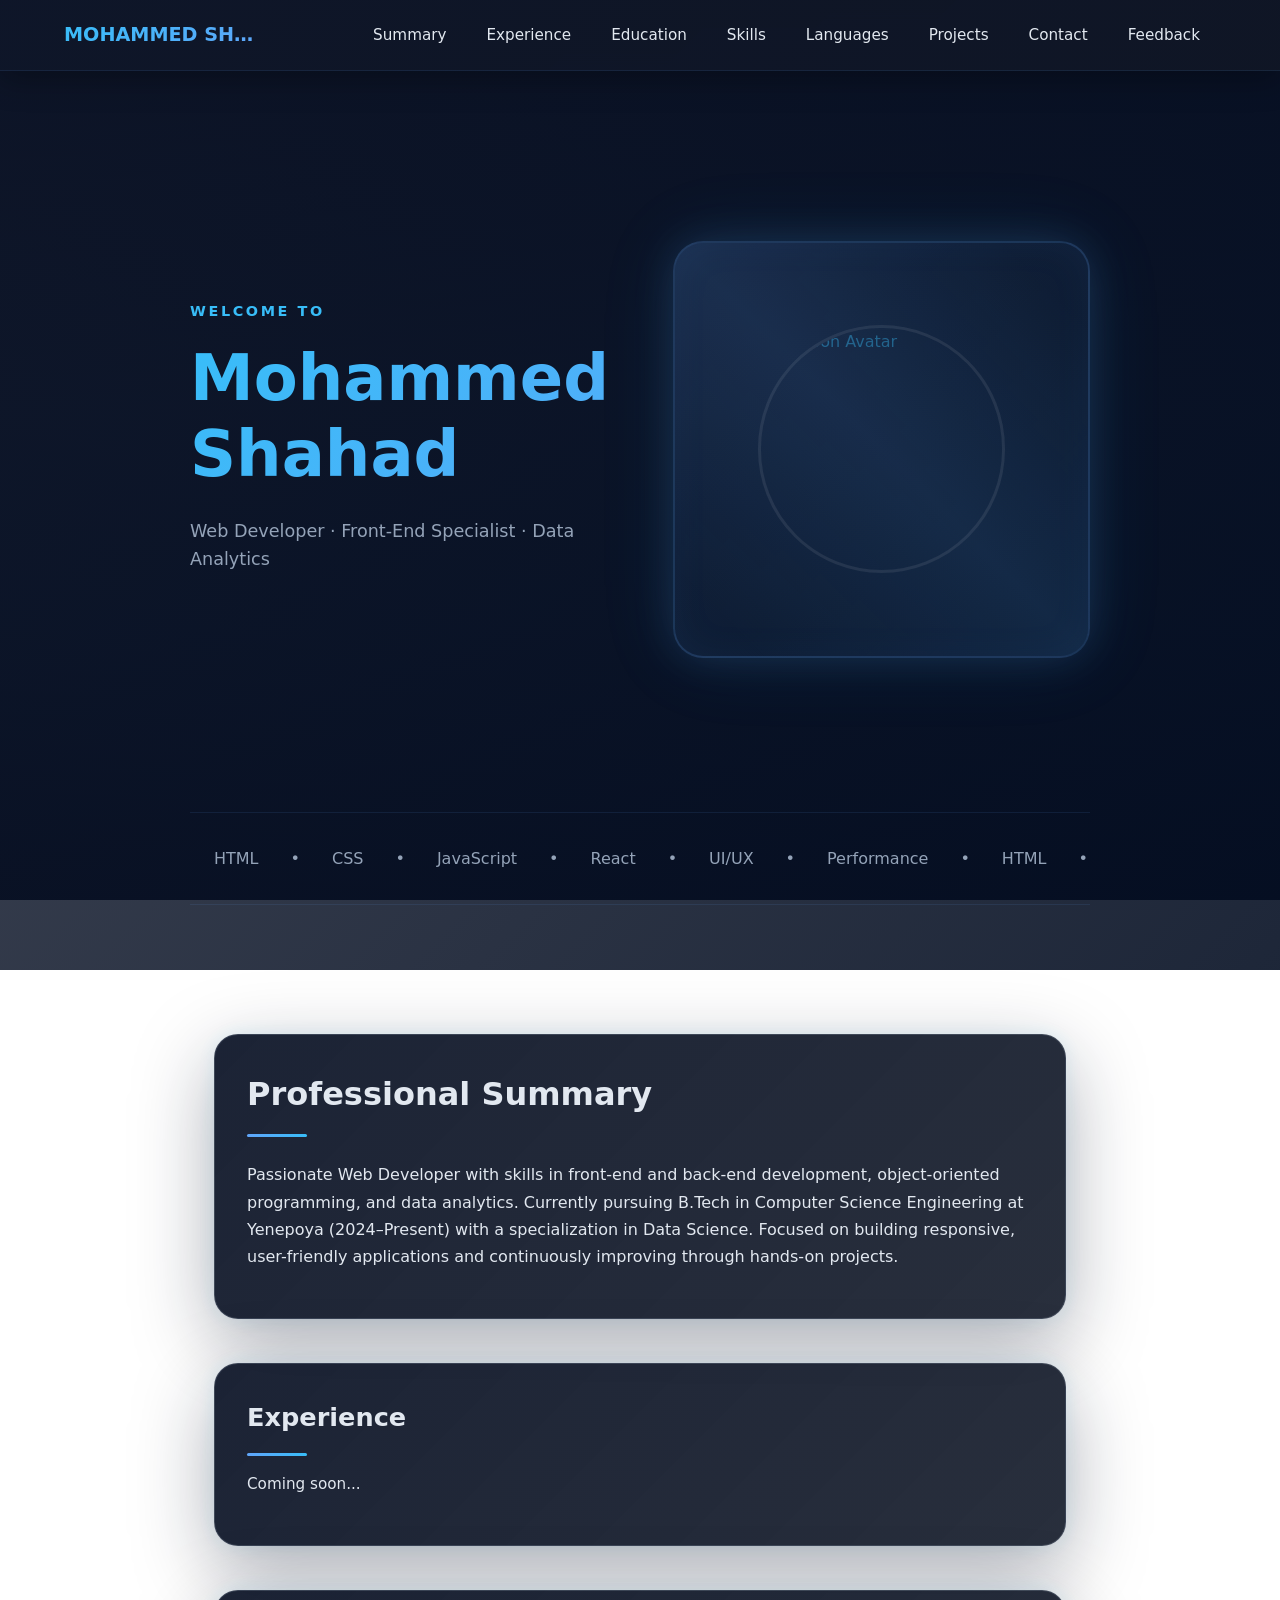
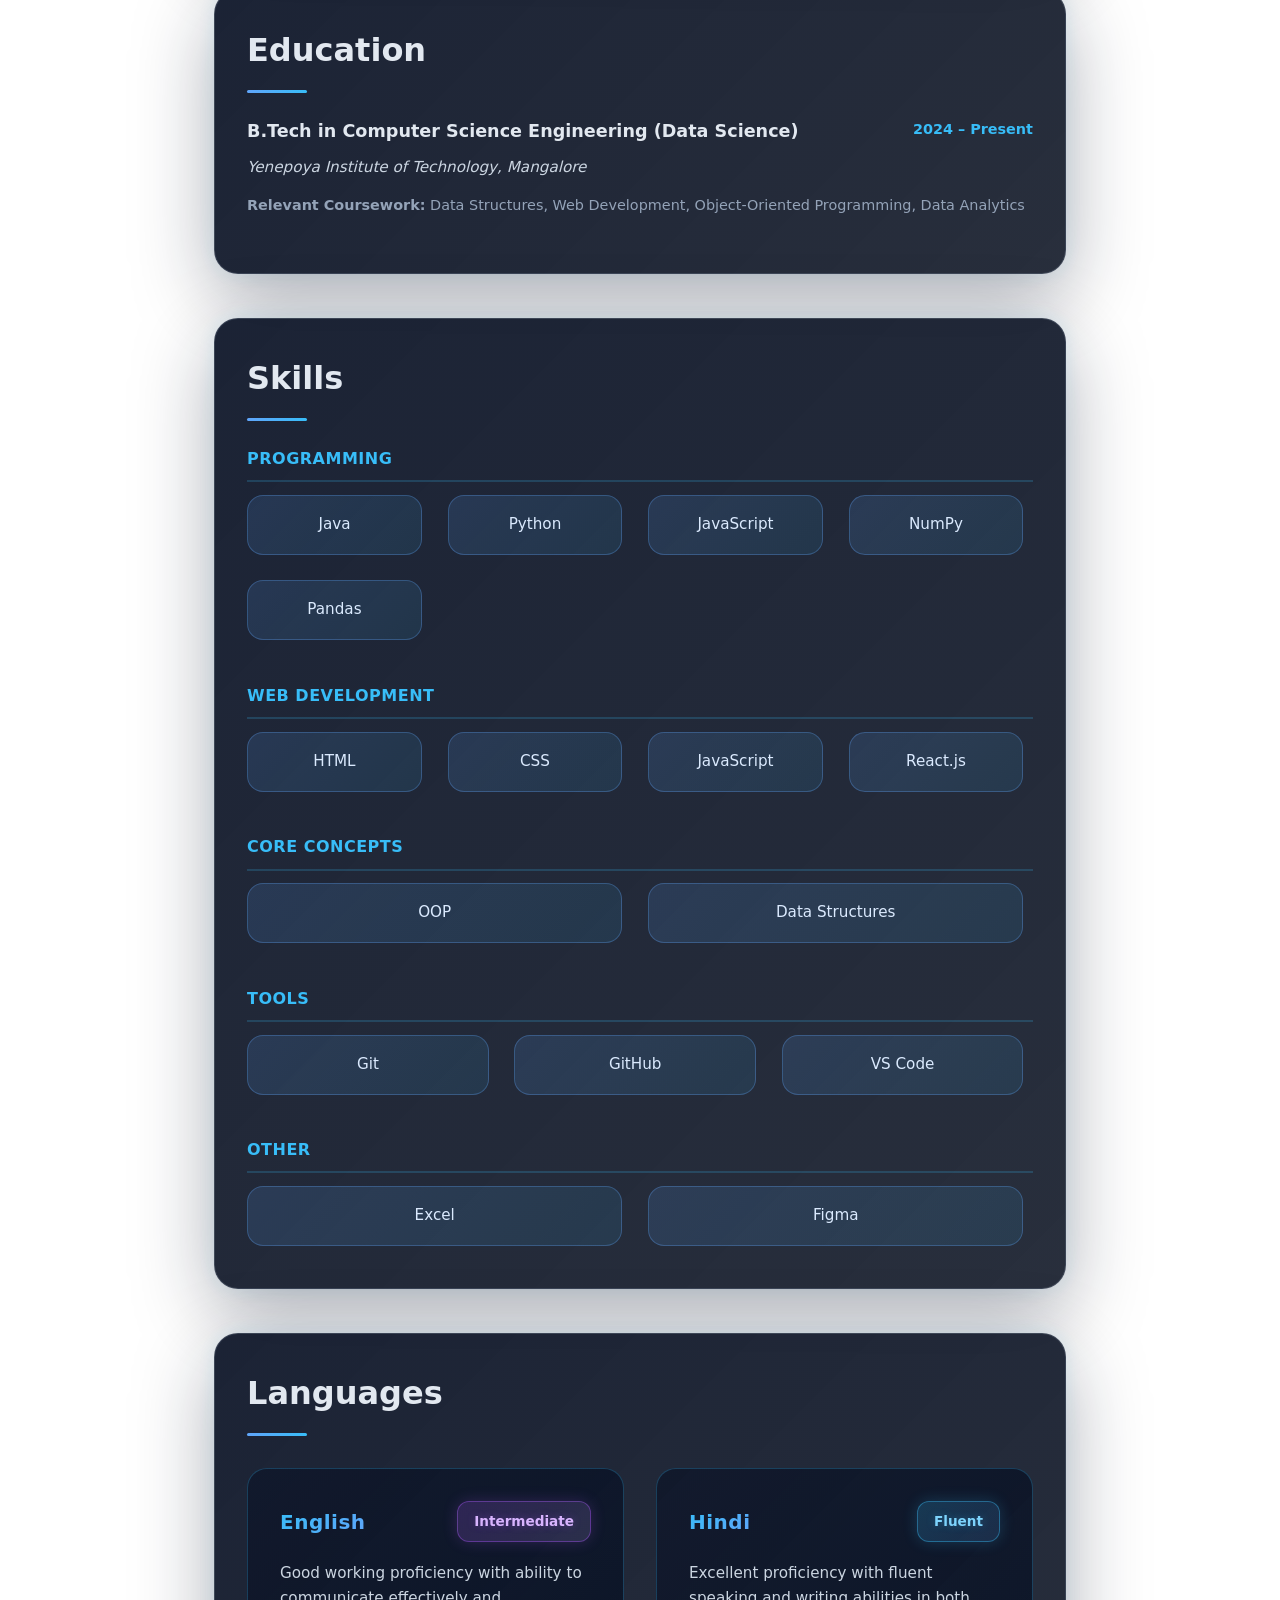
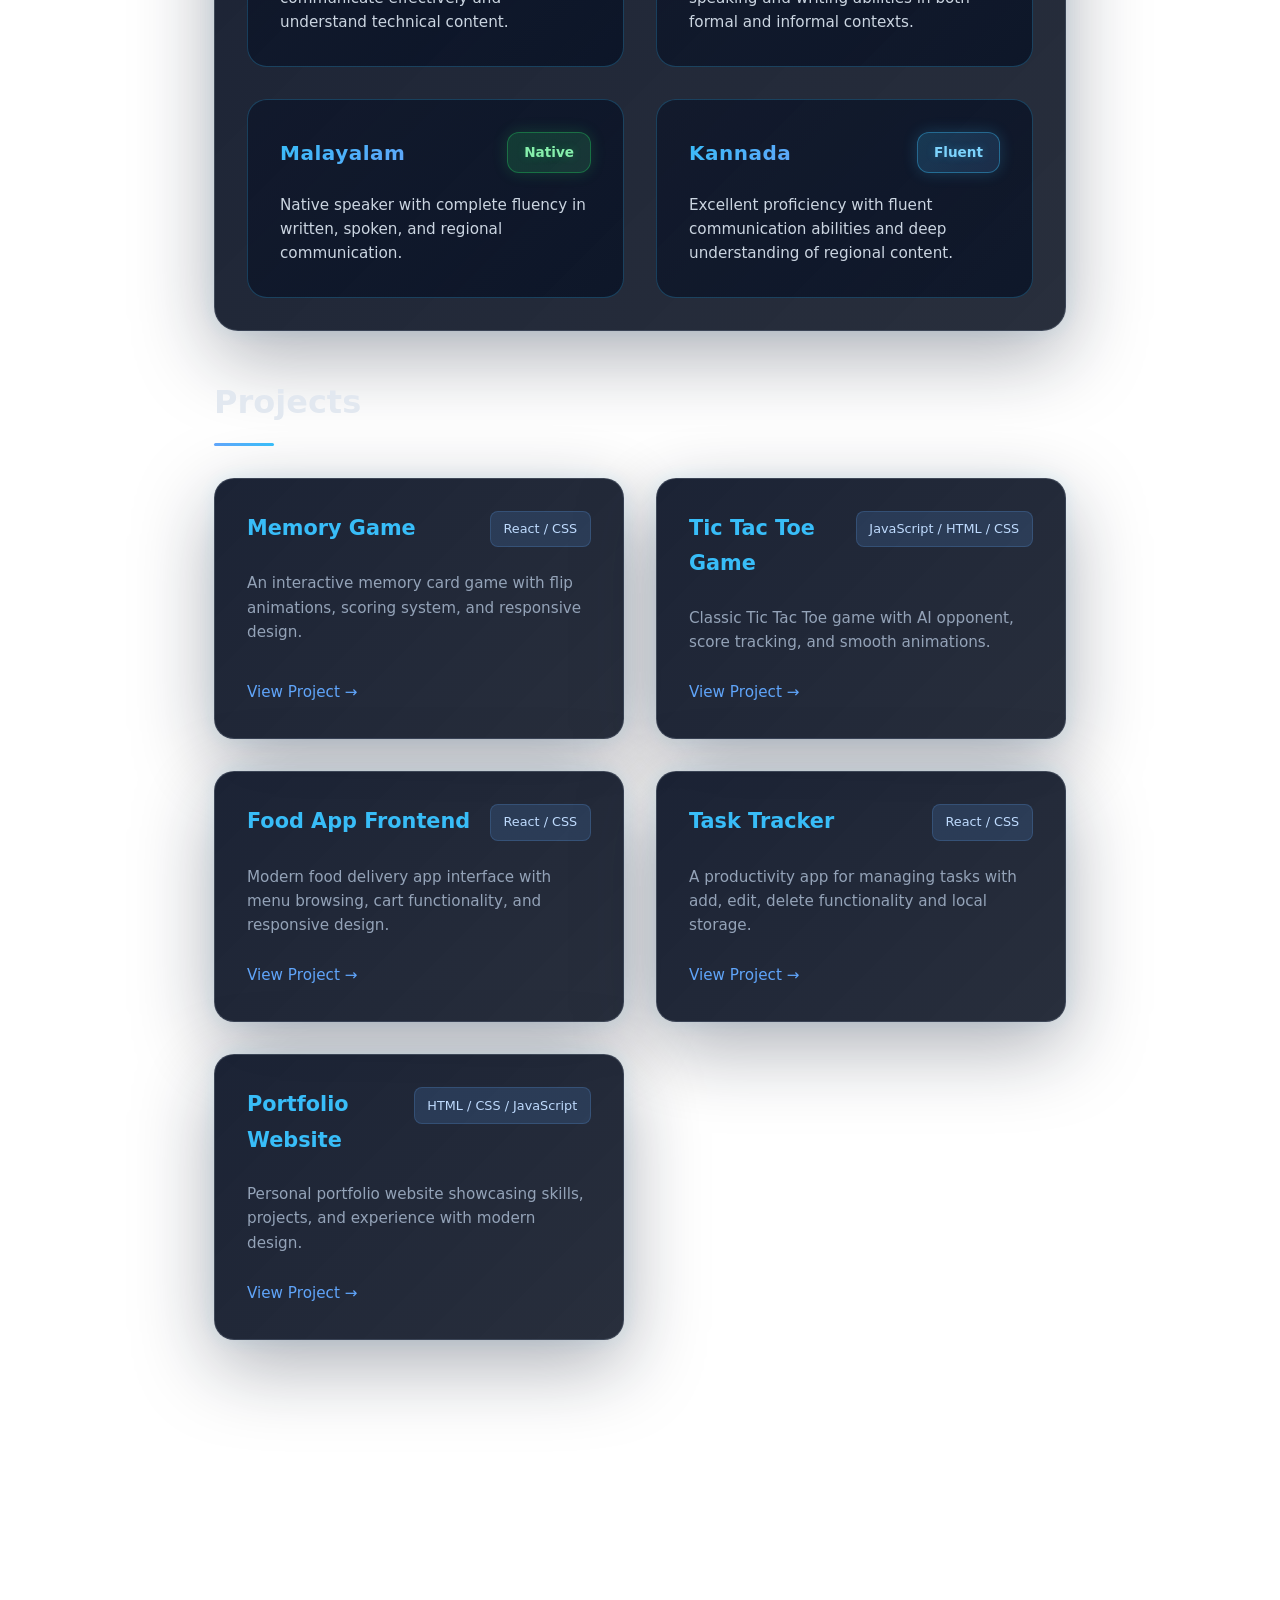
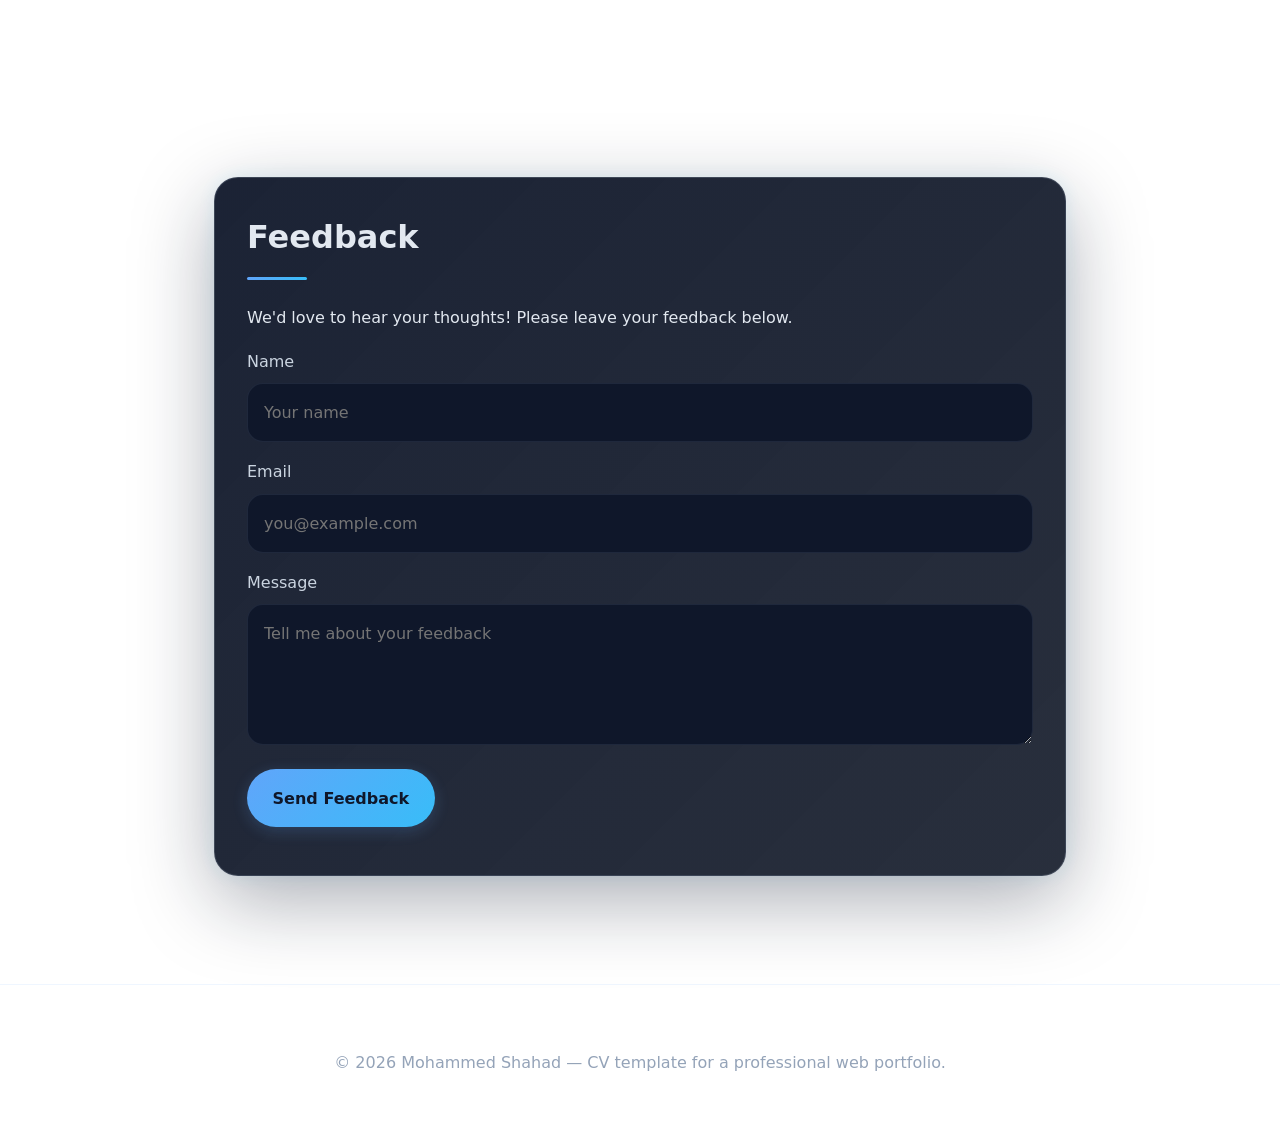
==== commit 752f0448: "updated project files" ====
--- a/cv.html
+++ b/cv.html
@@ -7,6 +7,28 @@
   <link rel="stylesheet" href="styles.css" />
 </head>
 <body>
+  <!-- Navigation Bar -->
+  <nav class="navbar">
+    <div class="navbar-container">
+      <div class="navbar-logo">MOHAMMED SHAHAD</div>
+      <button class="navbar-toggle" id="navbarToggle">
+        <span></span>
+        <span></span>
+        <span></span>
+      </button>
+      <ul class="nav-menu" id="navMenu">
+        <li><a href="#summary" class="nav-link">Summary</a></li>
+        <li><a href="#experience" class="nav-link">Experience</a></li>
+        <li><a href="#education" class="nav-link">Education</a></li>
+        <li><a href="#skills" class="nav-link">Skills</a></li>
+        <li><a href="#languages" class="nav-link">Languages</a></li>
+        <li><a href="#projects" class="nav-link">Projects</a></li>
+        <li><a href="#contact" class="nav-link">Contact</a></li>        
+        <li><a href="#feedback" class="nav-link">Feedback</a></li>
+      </ul>
+    </div>
+  </nav>
+
   <!-- Modern Loading Screen -->
   <div id="pageLoader" class="loader-container">
     <!-- Background animated elements -->
@@ -122,17 +144,17 @@
   </header>
 
   <main>
-    <section class="section card">
+    <section id="summary" class="section card">
       <h2>Professional Summary</h2>
       <p>Passionate Web Developer with skills in front-end and back-end development, object-oriented programming, and data analytics. Currently pursuing B.Tech in Computer Science Engineering at Yenepoya (2024–Present) with a specialization in Data Science. Focused on building responsive, user-friendly applications and continuously improving through hands-on projects.</p>
     </section>
 
-    <section class="section card experience-section">
+    <section id="experience" class="section card experience-section">
       <h2>Experience</h2>
       <p class="muted">Coming soon...</p>
     </section>
 
-    <section class="section card">
+    <section id="education" class="section card">
       <h2>Education</h2>
       <div class="education-item">
         <div class="education-header">
@@ -144,7 +166,7 @@
       </div>
     </section>
 
-    <section class="section card">
+    <section id="skills" class="section card">
       <h2>Skills</h2>
       <div class="skills-container">
         <div class="skill-category">
@@ -227,8 +249,7 @@
       </div>
     </section>
 
-    <section class="section card">
-      <h2>Languages</h2>
+    <section id="languages" class="section card">      <h2>Languages</h2>
       <div class="languages-grid">
         <div class="language-card">
           <div class="language-header">
@@ -349,7 +370,7 @@
       </div>
     </section>
 
-    <section class="section card feedback-section">
+    <section id="feedback" class="section card feedback-section">
       <h2>Feedback</h2>
       <p>We'd love to hear your thoughts! Please leave your feedback below.</p>
       <form id="feedback-form">
@@ -379,3 +400,12 @@
   <script src="script.js"></script>
 </body>
 </html>
+
+
+
+
+
+
+
+
+
--- a/styles.css
+++ b/styles.css
@@ -1,3 +1,7 @@
+html {
+  scroll-behavior: smooth;
+  scroll-padding-top: 90px;
+}
 :root {
   --bg: #0f172a;
   --surface: #111827;
@@ -14,6 +18,165 @@
 
 * {
   box-sizing: border-box;
+}
+
+/* ===== NAVIGATION BAR ===== */
+
+.navbar {
+  position: fixed;
+  top: 0;
+  left: 0;
+  width: 100%;
+  background: linear-gradient(135deg, rgba(15, 23, 42, 0.95), rgba(17, 24, 39, 0.9));
+  backdrop-filter: blur(10px);
+  border-bottom: 1px solid rgba(96, 165, 250, 0.1);
+  z-index: 1000;
+  box-shadow: 0 8px 32px rgba(0, 0, 0, 0.3);
+}
+
+.navbar-container {
+  max-width: 1200px;
+  margin: 0 auto;
+  padding: 0 1.5rem;
+  display: flex;
+  align-items: center;
+  justify-content: space-between;
+  height: 70px;
+}
+
+.navbar-logo {
+  font-size: 1.2rem;
+  white-space: nowrap;
+  overflow: hidden;
+  text-overflow: ellipsis;
+  max-width: 200px;
+  font-weight: 700;
+  background: linear-gradient(135deg, var(--accent), var(--primary));
+  -webkit-background-clip: text;
+  -webkit-text-fill-color: transparent;
+  background-clip: text;
+  cursor: pointer;
+  min-width: 50px;
+}
+
+.nav-menu {
+  display: flex;
+  list-style: none;
+  gap: 0.5rem;
+  margin: 0;
+  padding: 0;
+  align-items: center;
+}
+
+.nav-link {
+  color: var(--text);
+  text-decoration: none;
+  font-weight: 500;
+  padding: 0.75rem 1rem;
+  border-radius: 8px;
+  transition: all 0.3s ease;
+  position: relative;
+  font-size: 0.95rem;
+}
+
+.nav-link::before {
+  content: '';
+  position: absolute;
+  bottom: 0;
+  left: 0;
+  width: 0;
+  height: 2px;
+  background: linear-gradient(90deg, var(--accent), var(--primary));
+  transition: width 0.3s ease;
+}
+
+.nav-link:hover {
+  color: var(--accent);
+  background: rgba(56, 189, 248, 0.1);
+}
+
+.nav-link:hover::before {
+  width: 100%;
+}
+
+.navbar-toggle {
+  display: none;
+  flex-direction: column;
+  background: none;
+  border: none;
+  cursor: pointer;
+  gap: 6px;
+  padding: 0;
+}
+
+.navbar-toggle span {
+  width: 25px;
+  height: 3px;
+  background: var(--accent);
+  border-radius: 2px;
+  transition: all 0.3s ease;
+}
+
+.navbar-toggle.active span:nth-child(1) {
+  transform: rotate(45deg) translate(10px, 10px);
+}
+
+.navbar-toggle.active span:nth-child(2) {
+  opacity: 0;
+}
+
+.navbar-toggle.active span:nth-child(3) {
+  transform: rotate(-45deg) translate(7px, -7px);
+}
+
+/* Adjust body padding for fixed navbar */
+body {
+  padding-top: 70px;
+}
+
+@media (max-width: 768px) {
+  .navbar-container {
+    height: 60px;
+  }
+
+  .navbar-toggle {
+    display: flex;
+  }
+
+  .nav-menu {
+    position: absolute;
+    top: 60px;
+    left: 0;
+    width: 100%;
+    flex-direction: column;
+    background: linear-gradient(135deg, rgba(15, 23, 42, 0.98), rgba(17, 24, 39, 0.95));
+    gap: 0;
+    max-height: 0;
+    overflow: hidden;
+    transition: max-height 0.3s ease;
+    border-top: 1px solid rgba(96, 165, 250, 0.1);
+  }
+
+  .nav-menu.active {
+    max-height: 400px;
+  }
+
+  .nav-link {
+    width: 100%;
+    padding: 1rem;
+    border-radius: 0;
+    border-bottom: 1px solid rgba(96, 165, 250, 0.05);
+  }
+
+  .nav-link::before {
+    display: none;
+  }
+
+  .nav-link:hover {
+    background: rgba(56, 189, 248, 0.15);
+    border-left: 3px solid var(--accent);
+    padding-left: calc(1rem - 3px);
+  }
 }
 
 /* ===== MODERN LOADING SCREEN ===== */
@@ -1987,3 +2150,181 @@
     height: 16px;
   }
 }
+
+/* ===== NAVIGATION BAR ===== */
+
+.navbar {
+  position: fixed;
+  top: 0;
+  left: 0;
+  width: 100%;
+  background: linear-gradient(135deg, rgba(15, 23, 42, 0.95), rgba(17, 24, 39, 0.9));
+  backdrop-filter: blur(10px);
+  border-bottom: 1px solid rgba(96, 165, 250, 0.1);
+  z-index: 1000;
+  box-shadow: 0 8px 32px rgba(0, 0, 0, 0.3);
+}
+
+.navbar-container {
+  max-width: 1200px;
+  margin: 0 auto;
+  padding: 0 1.5rem;
+  display: flex;
+  align-items: center;
+  justify-content: space-between;
+  height: 70px;
+}
+
+.navbar-logo {
+  font-size: 1.2rem;
+  white-space: nowrap;
+  overflow: hidden;
+  text-overflow: ellipsis;
+  max-width: 200px;
+  font-weight: 700;
+  background: linear-gradient(135deg, #38bdf8, #60a5fa);
+  -webkit-background-clip: text;
+  -webkit-text-fill-color: transparent;
+  background-clip: text;
+  cursor: pointer;
+  min-width: 50px;
+}
+
+.nav-menu {
+  display: flex;
+  list-style: none;
+  gap: 0.5rem;
+  margin: 0;
+  padding: 0;
+  align-items: center;
+}
+
+.nav-link {
+  color: #e2e8f0;
+  text-decoration: none;
+  font-weight: 500;
+  padding: 0.75rem 1rem;
+  border-radius: 8px;
+  transition: all 0.3s ease;
+  position: relative;
+  font-size: 0.95rem;
+}
+
+.nav-link::before {
+  content: '';
+  position: absolute;
+  bottom: 0;
+  left: 0;
+  width: 0;
+  height: 2px;
+  background: linear-gradient(90deg, #38bdf8, #60a5fa);
+  transition: width 0.3s ease;
+}
+
+.nav-link:hover {
+  color: #38bdf8;
+  background: rgba(56, 189, 248, 0.1);
+}
+
+.nav-link:hover::before {
+  width: 100%;
+}
+
+.navbar-toggle {
+  display: none;
+  flex-direction: column;
+  background: none;
+  border: none;
+  cursor: pointer;
+  gap: 6px;
+  padding: 0;
+}
+
+.navbar-toggle span {
+  width: 25px;
+  height: 3px;
+  background: #38bdf8;
+  border-radius: 2px;
+  transition: all 0.3s ease;
+}
+
+.navbar-toggle.active span:nth-child(1) {
+  transform: rotate(45deg) translate(10px, 10px);
+}
+
+.navbar-toggle.active span:nth-child(2) {
+  opacity: 0;
+}
+
+.navbar-toggle.active span:nth-child(3) {
+  transform: rotate(-45deg) translate(7px, -7px);
+}
+
+@media (max-width: 768px) {
+  .navbar-container {
+    height: 60px;
+  }
+
+  .navbar-toggle {
+    display: flex;
+  }
+
+  .nav-menu {
+    position: absolute;
+    top: 60px;
+    left: 0;
+    width: 100%;
+    flex-direction: column;
+    background: linear-gradient(135deg, rgba(15, 23, 42, 0.98), rgba(17, 24, 39, 0.95));
+    gap: 0;
+    max-height: 0;
+    overflow: hidden;
+    transition: max-height 0.3s ease;
+    border-top: 1px solid rgba(96, 165, 250, 0.1);
+  }
+
+  .nav-menu.active {
+    max-height: 400px;
+  }
+
+  .nav-link {
+    width: 100%;
+    padding: 1rem;
+    border-radius: 0;
+    border-bottom: 1px solid rgba(96, 165, 250, 0.05);
+  }
+
+  .nav-link::before {
+    display: none;
+  }
+
+  .nav-link:hover {
+    background: rgba(56, 189, 248, 0.15);
+    border-left: 3px solid #38bdf8;
+    padding-left: calc(1rem - 3px);
+  }
+}
+
+
+
+.nav-link.active {
+  color: var(--accent);
+  background: rgba(56, 189, 248, 0.15);
+}
+
+.nav-link.active::before {
+  width: 100%;
+}
+
+body {
+  padding-top: 70px;
+}
+
+@media (max-width: 768px) {
+  body {
+    padding-top: 60px;
+  }
+}
+
+
+
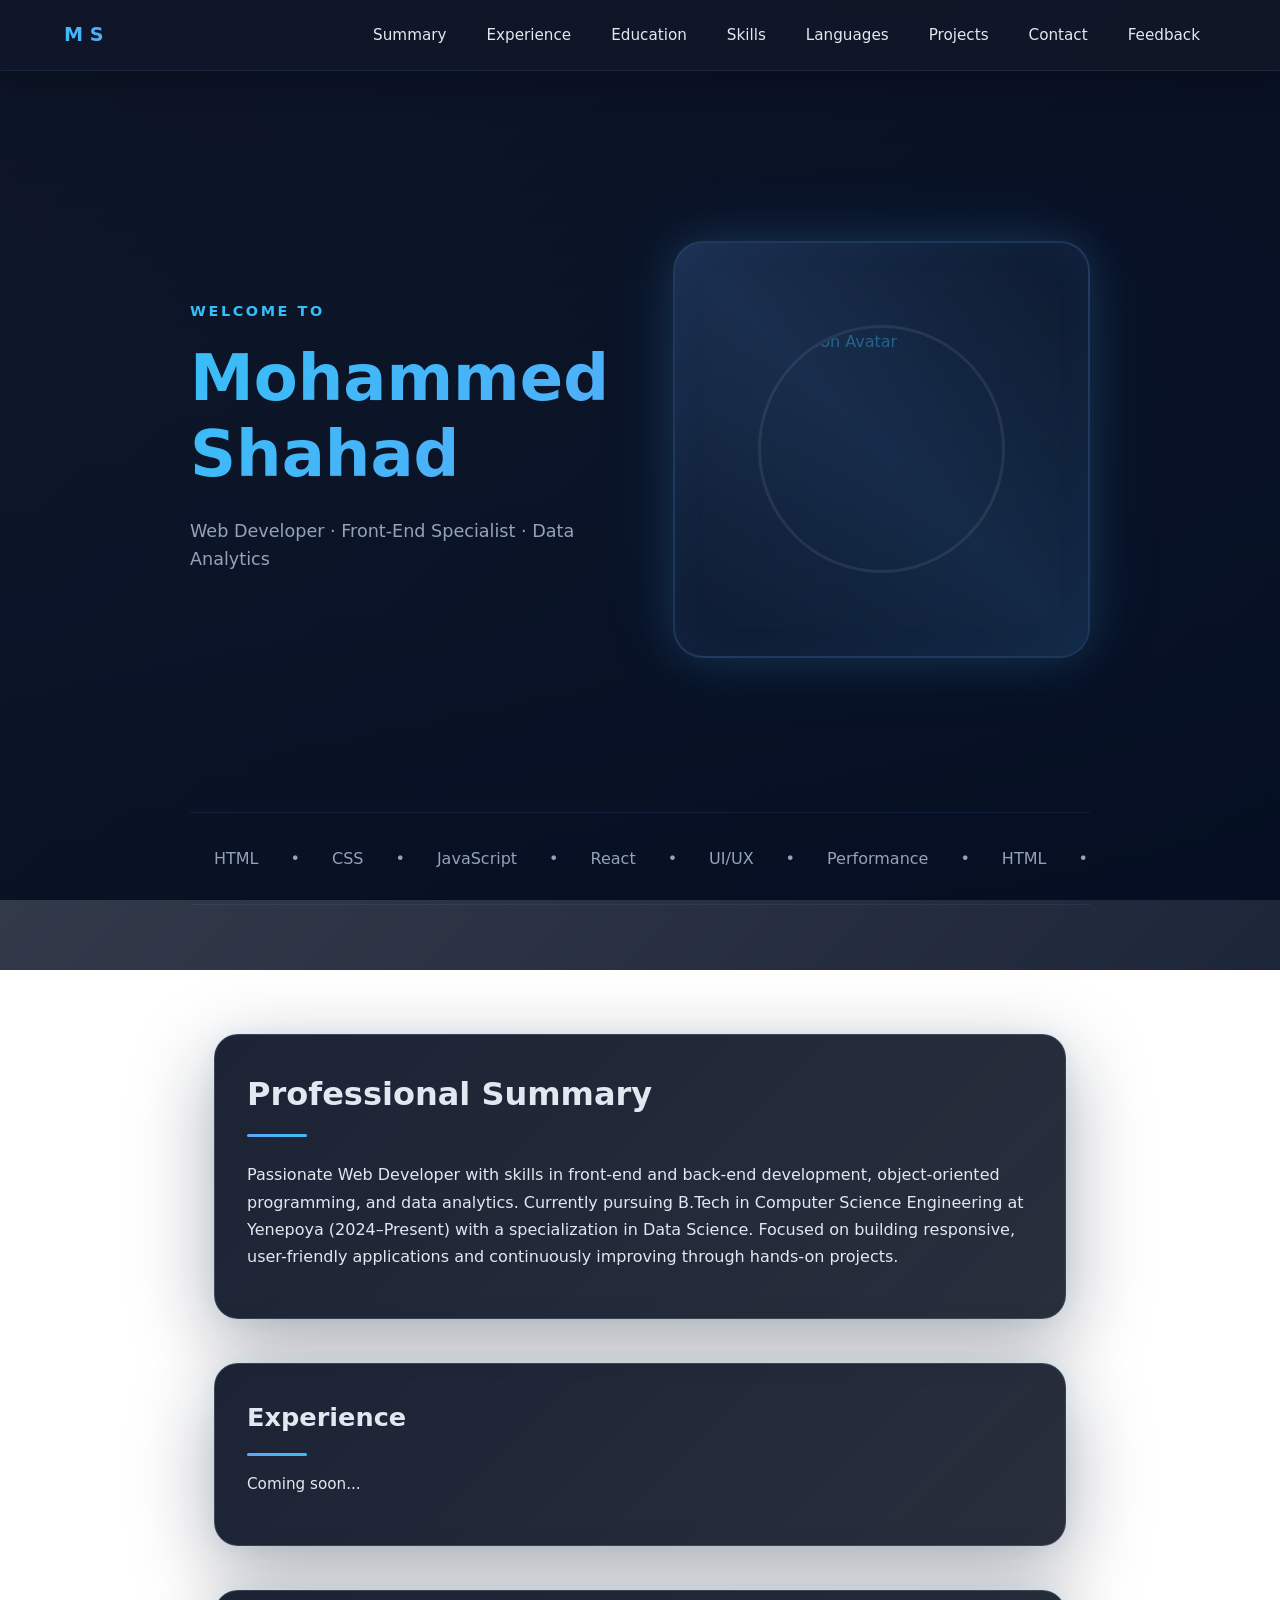
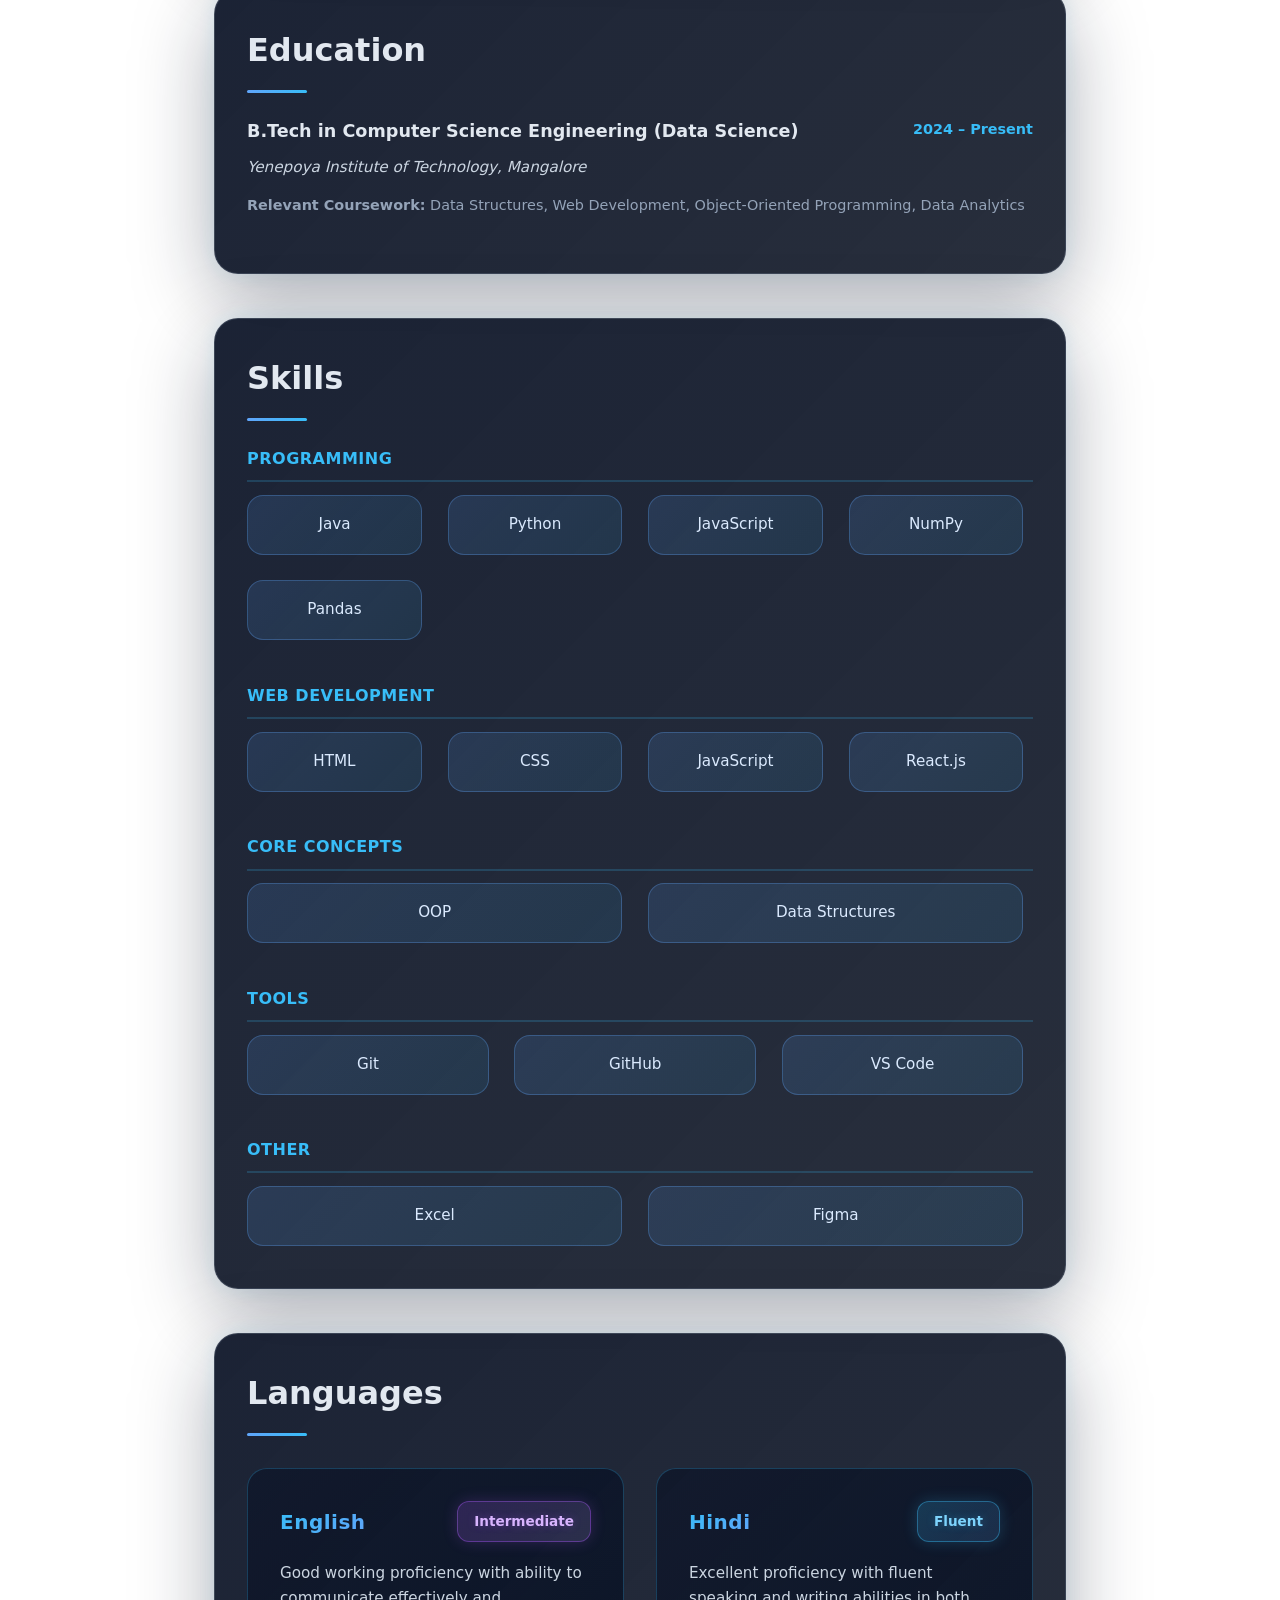
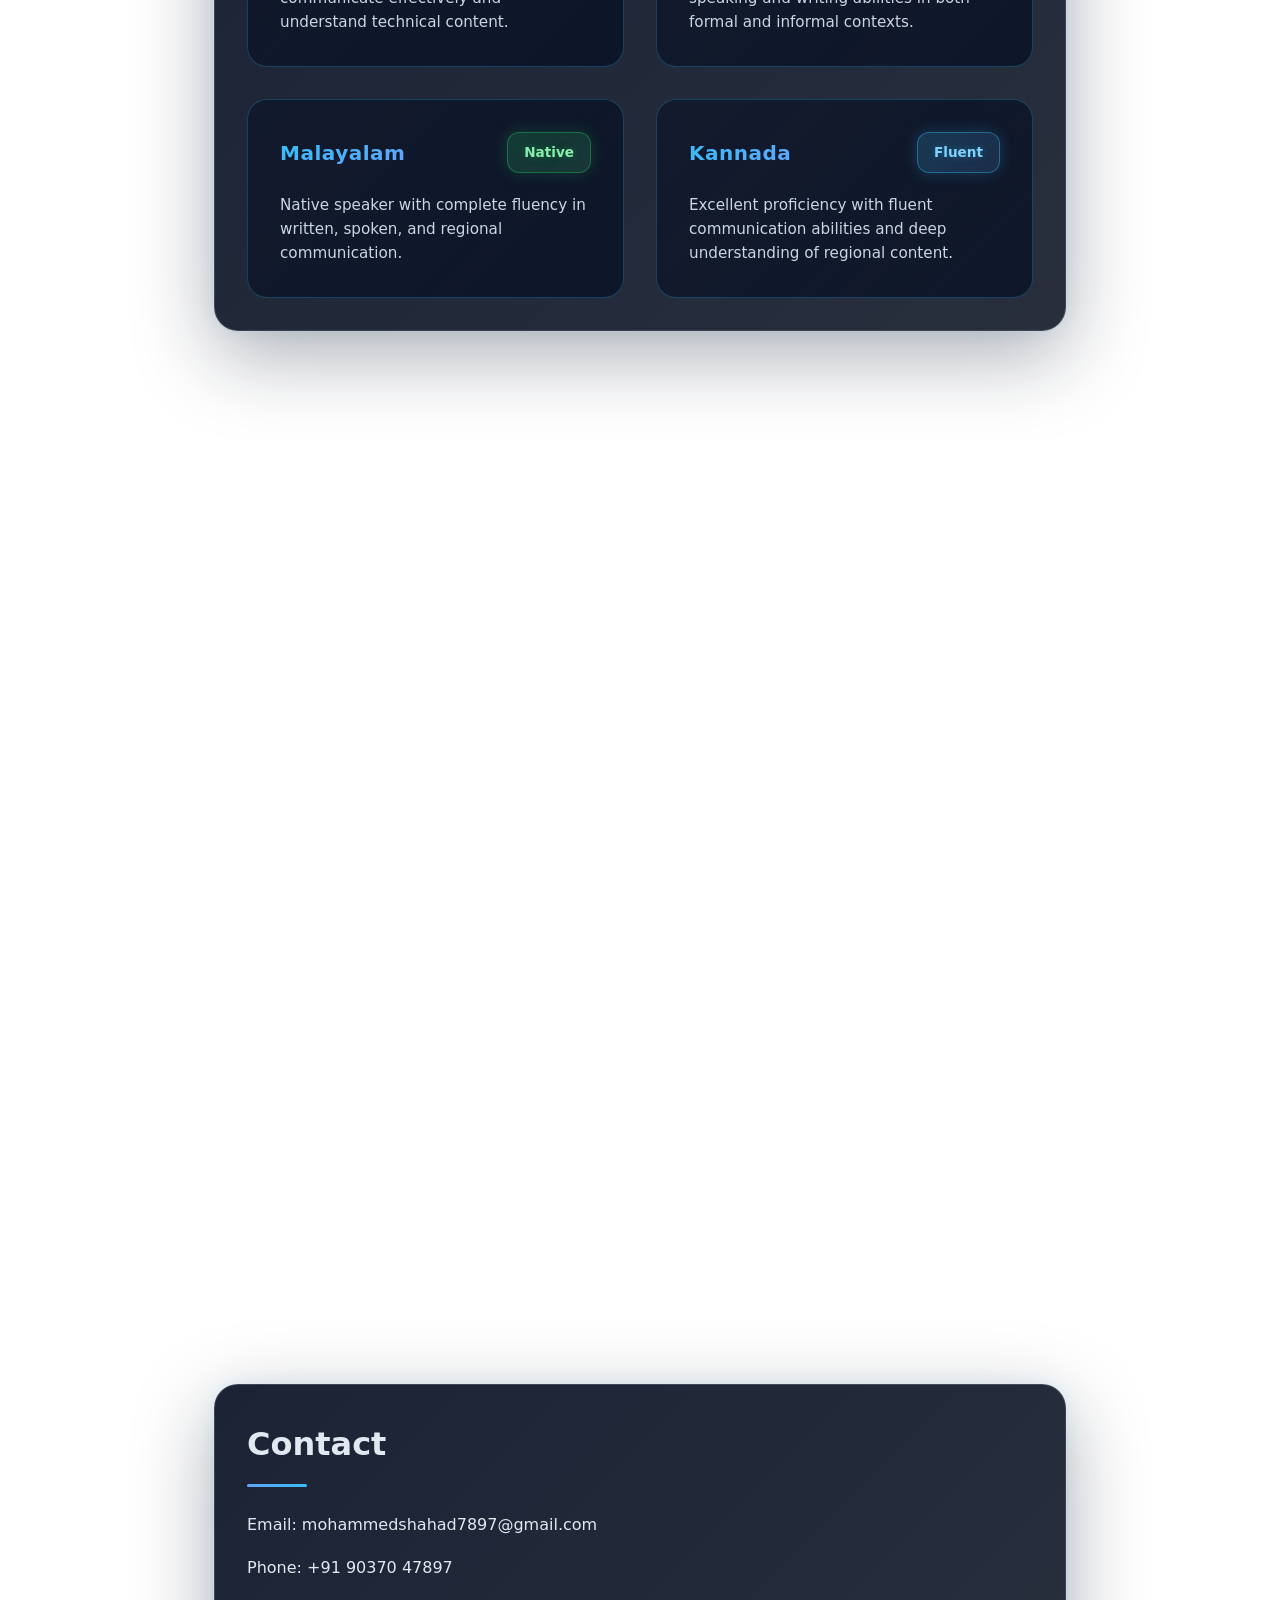
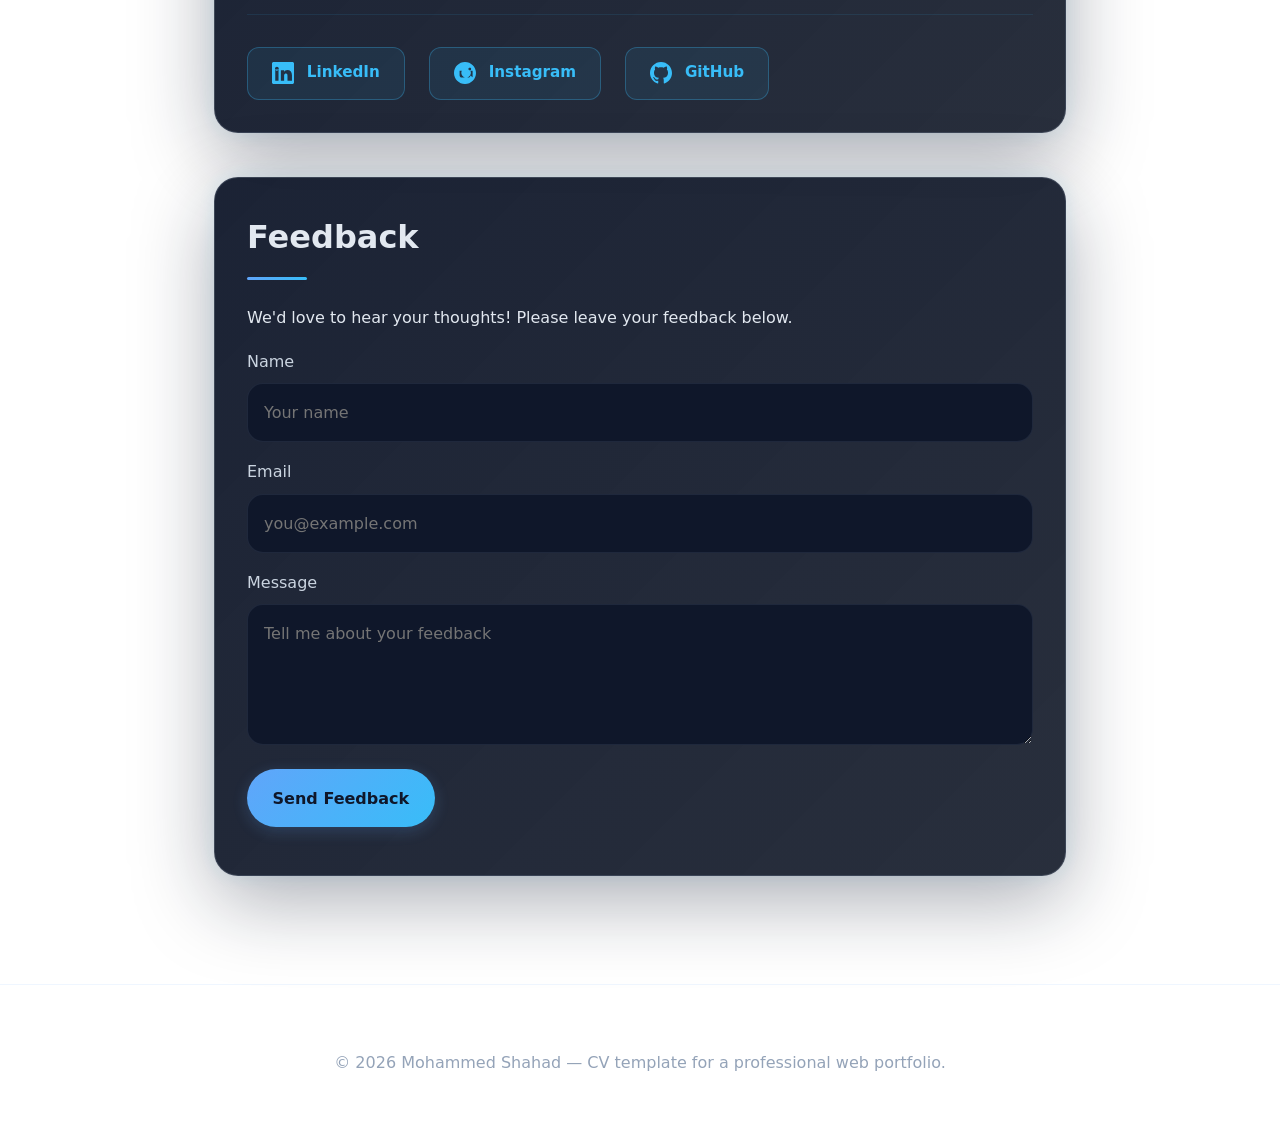
==== commit f49a3f5e: "updated project files" ====
--- a/cv.html
+++ b/cv.html
@@ -10,7 +10,7 @@
   <!-- Navigation Bar -->
   <nav class="navbar">
     <div class="navbar-container">
-      <div class="navbar-logo">MOHAMMED SHAHAD</div>
+      <div class="navbar-logo">M S</div>
       <button class="navbar-toggle" id="navbarToggle">
         <span></span>
         <span></span>
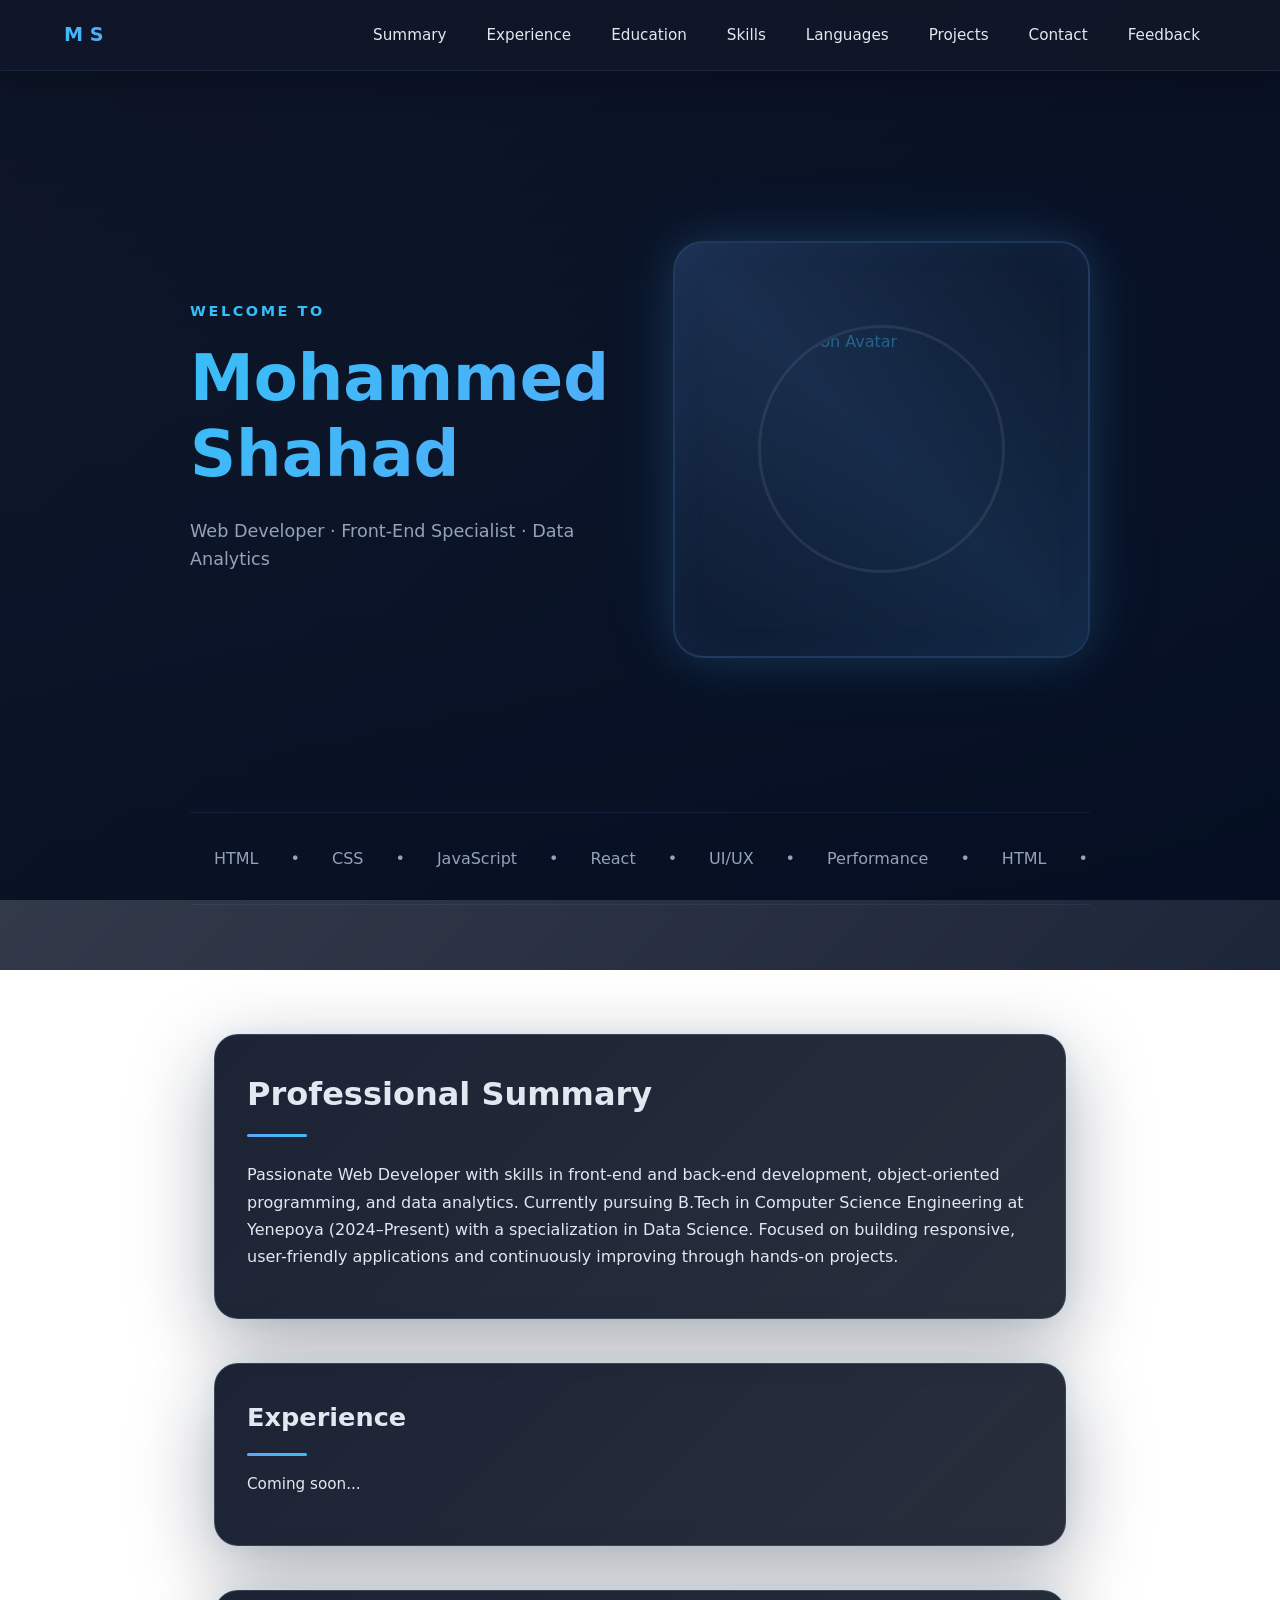
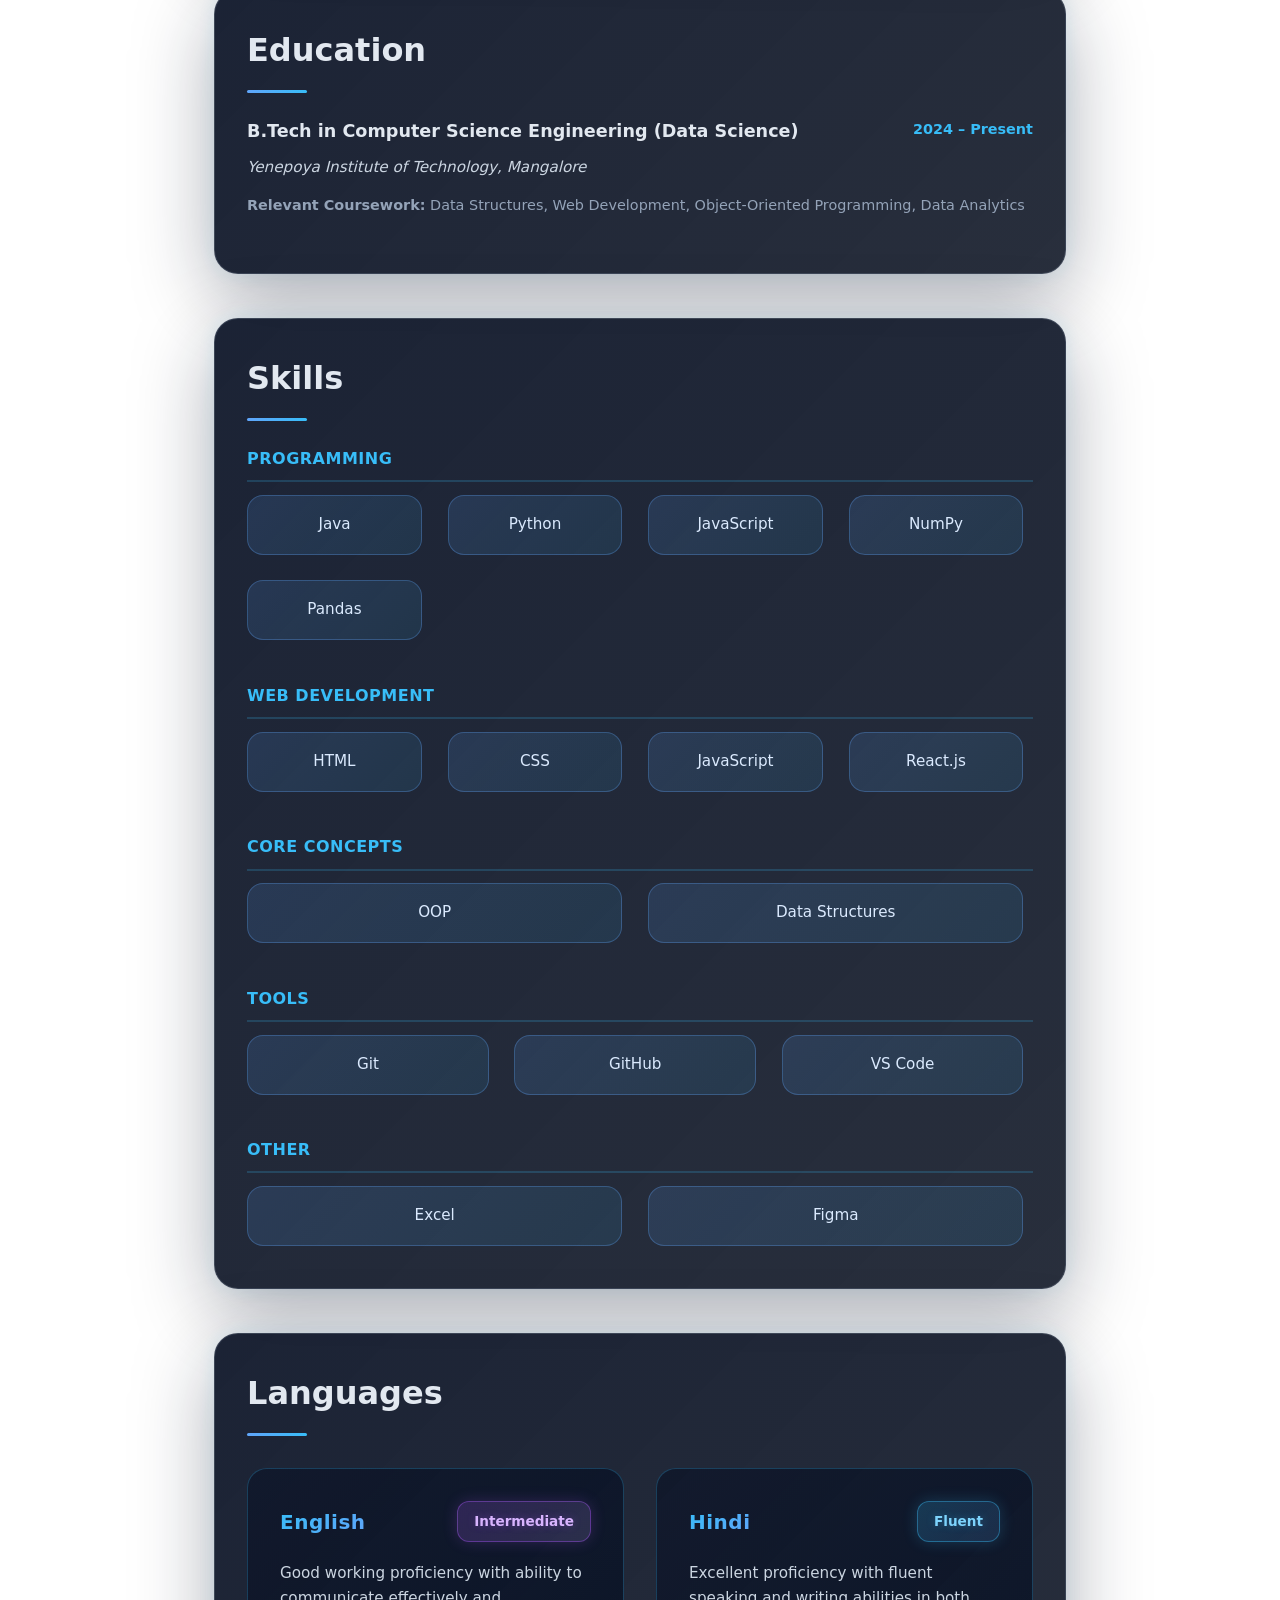
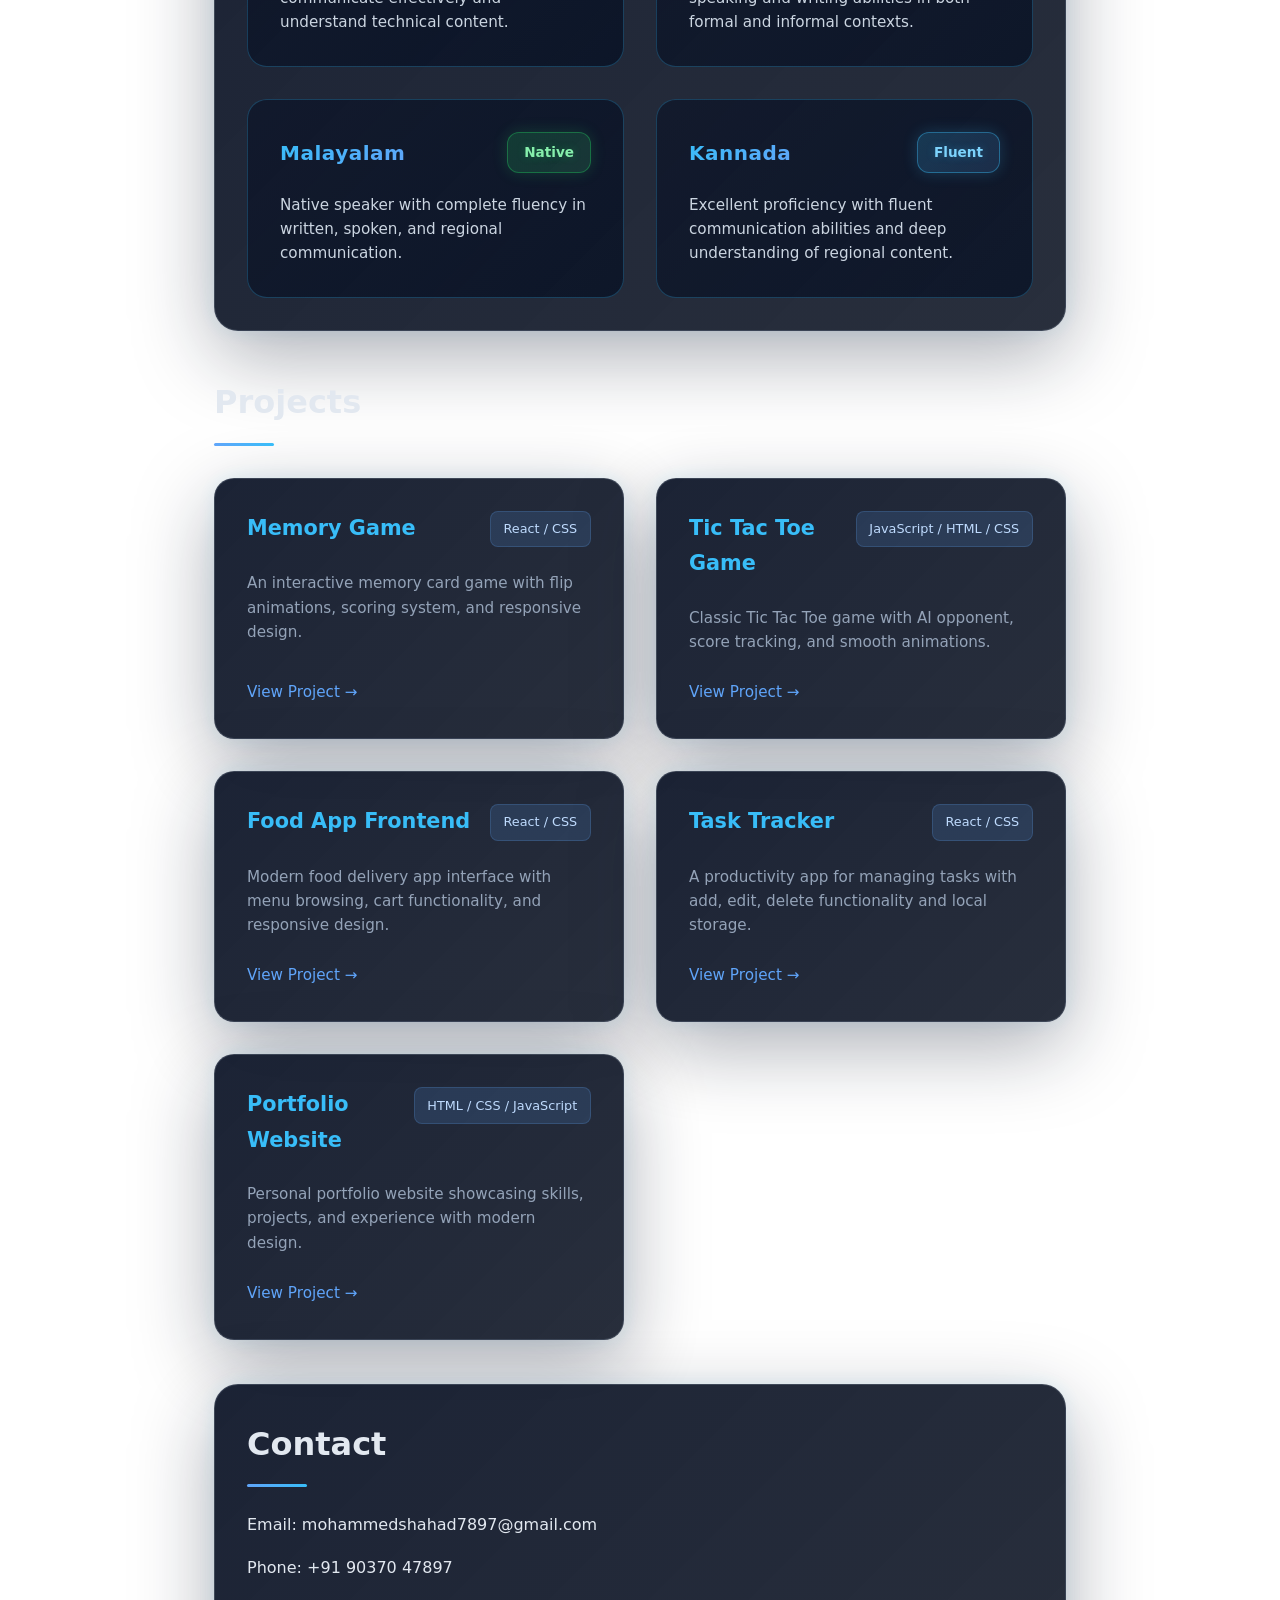
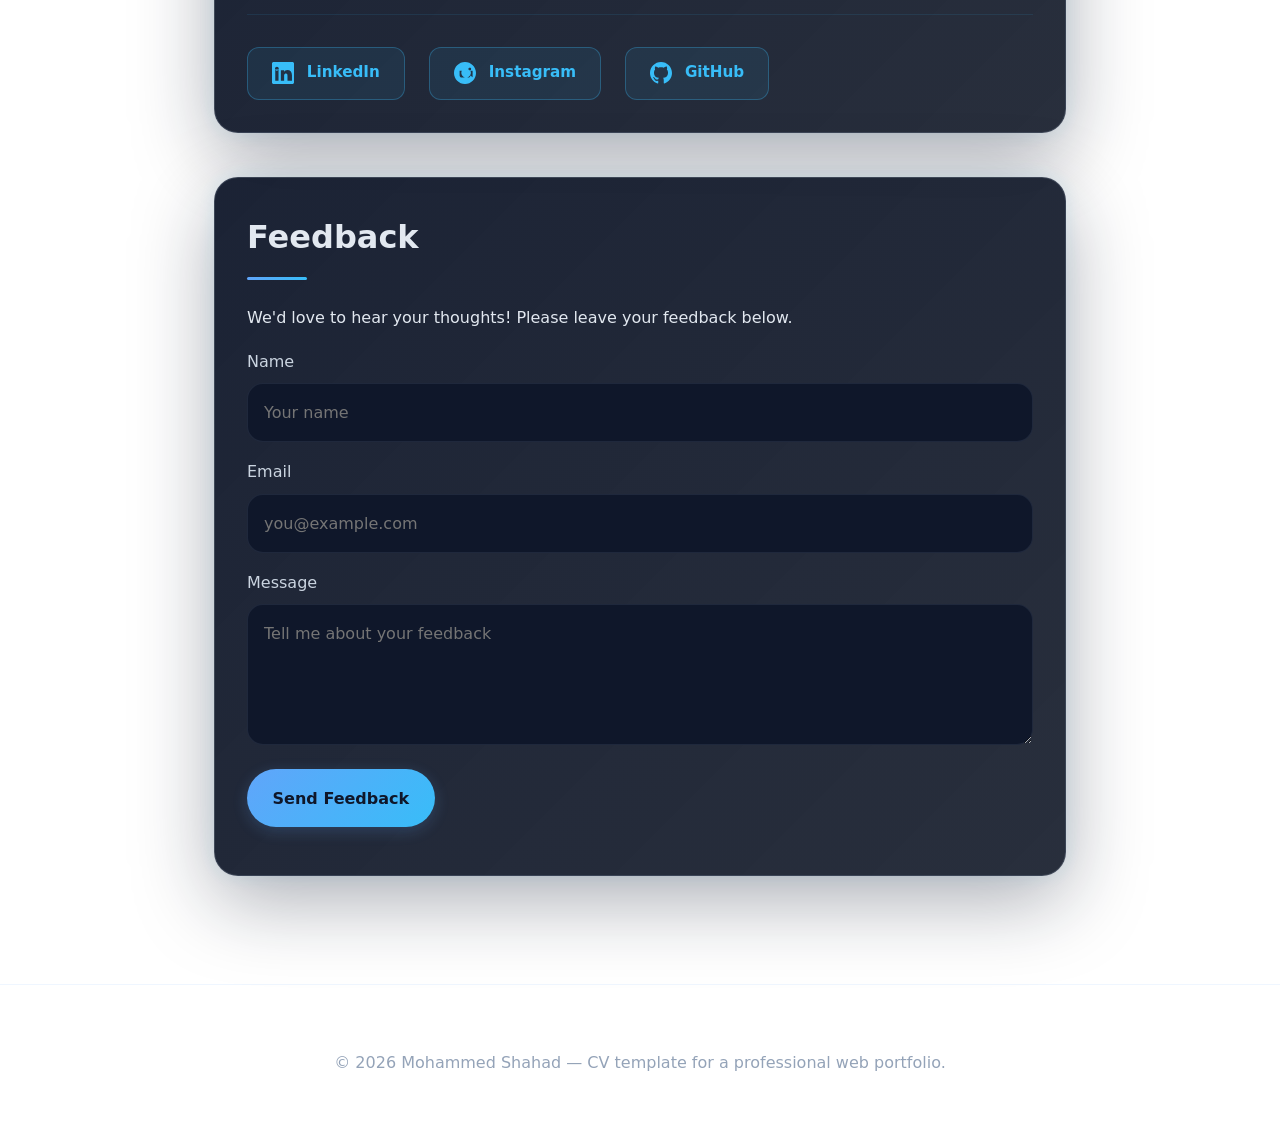
==== commit b14164c7: "updated project files" ====
--- a/cv.html
+++ b/cv.html
@@ -46,7 +46,7 @@
         <div class="info-card">
           <div class="info-header">
             <h1 class="info-name">Mohammed Shahad</h1>
-            <p class="info-tagline">Web Developer · Front-End Specialist</p>
+            <p class="info-tagline">Web Developer · Front-End Specialist · Data Analytics</p>
           </div>
           
           <div class="info-details">
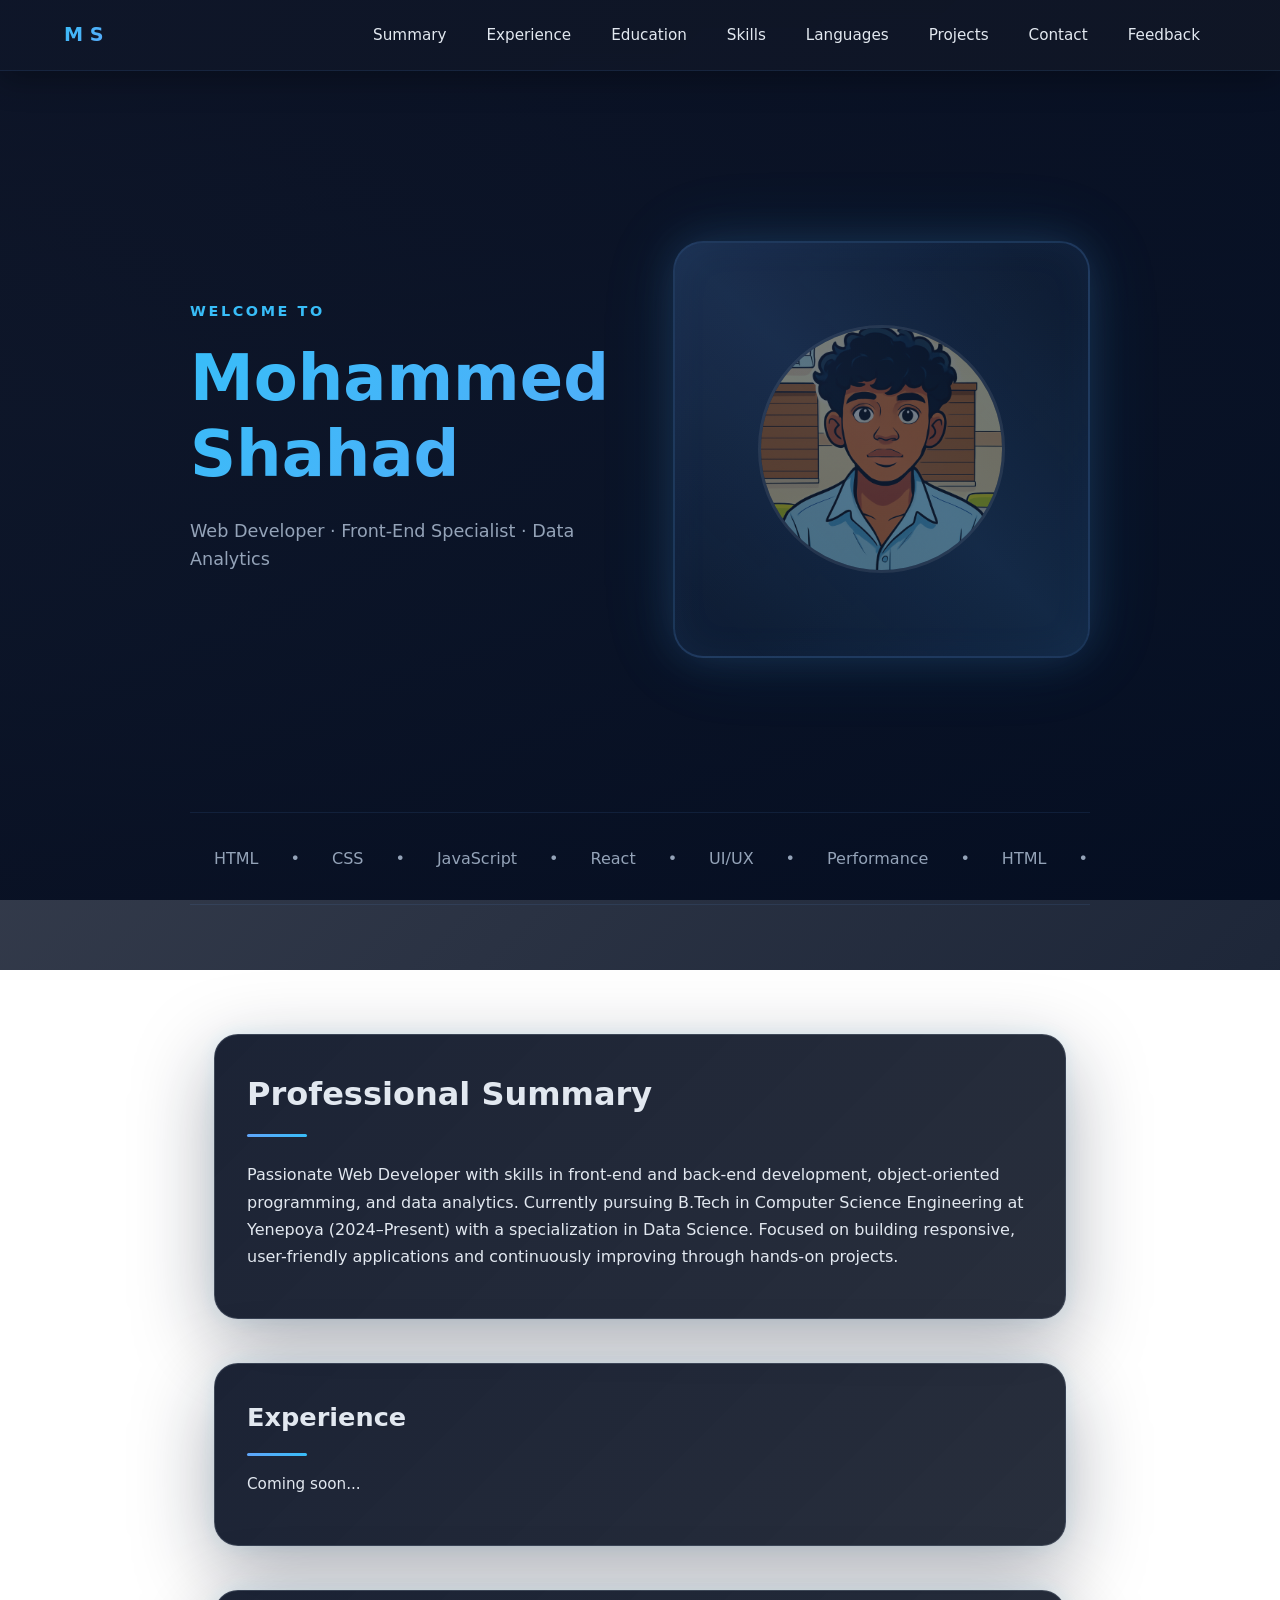
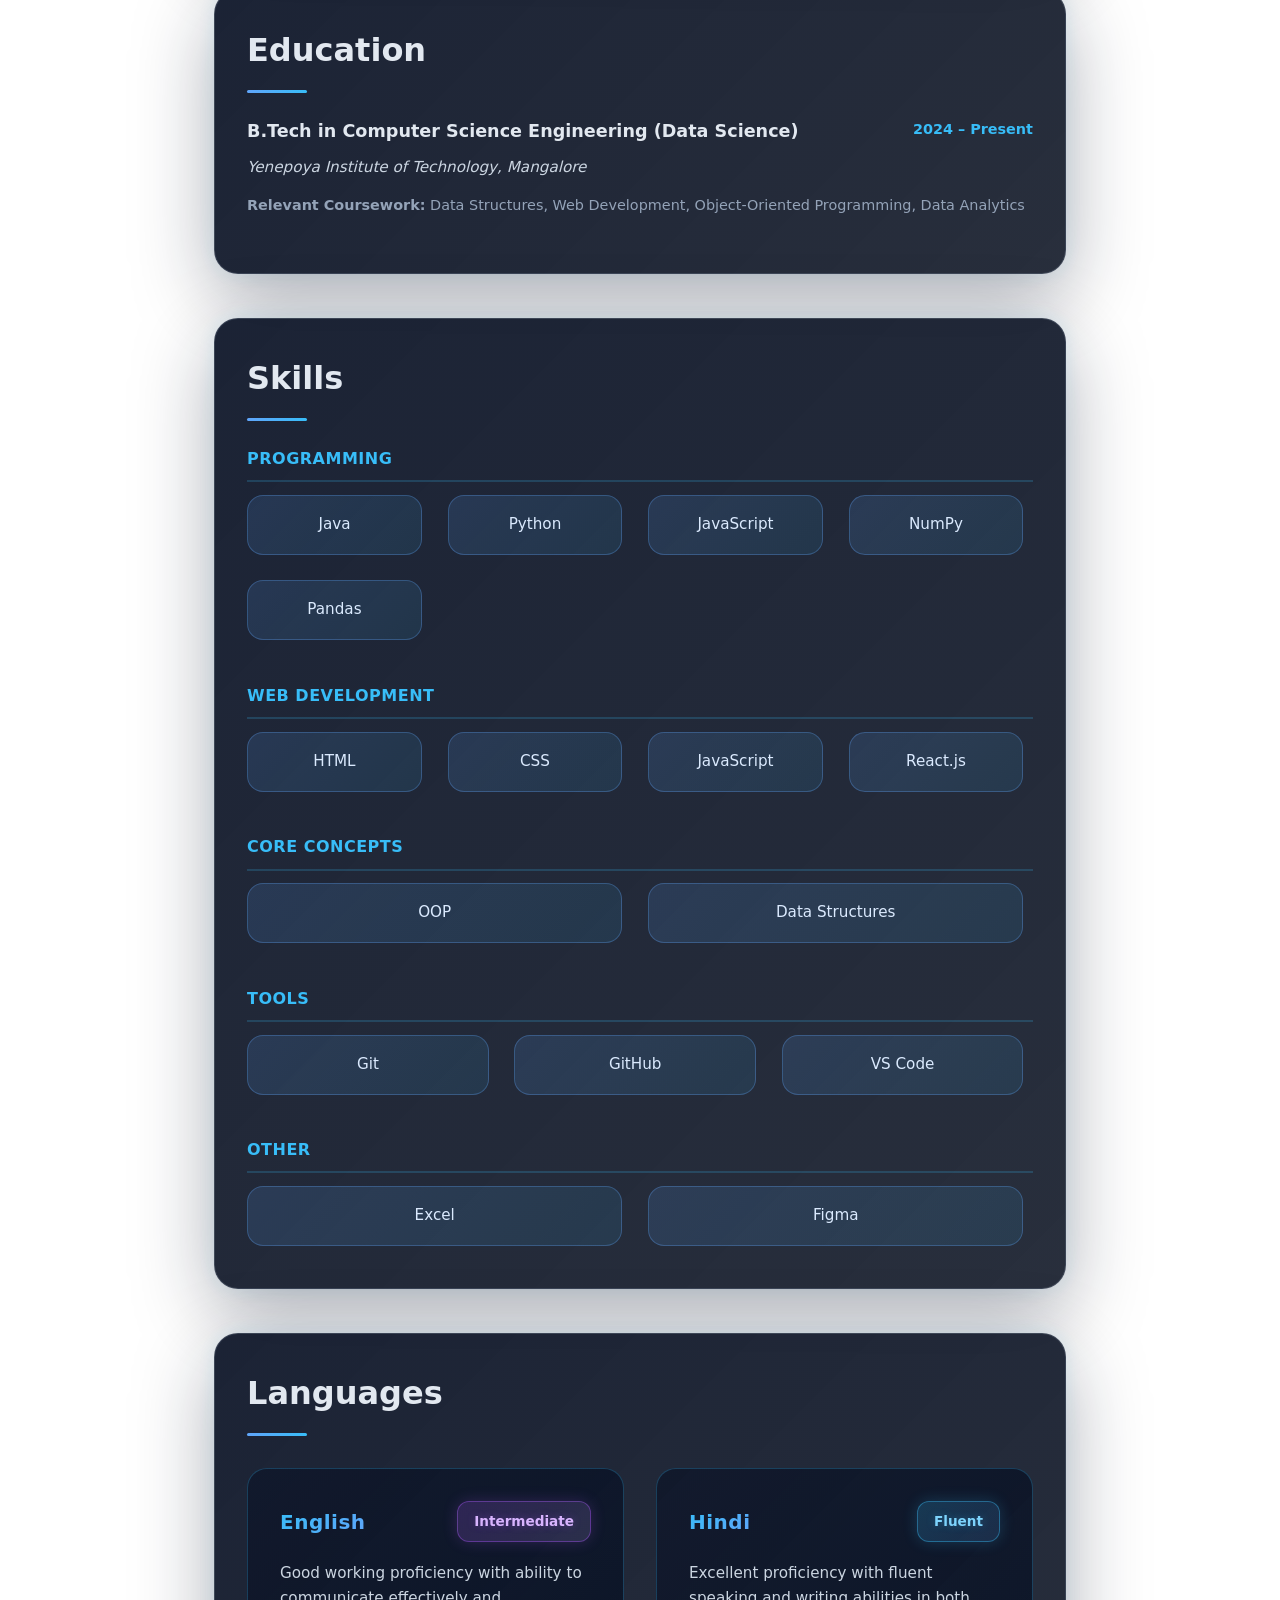
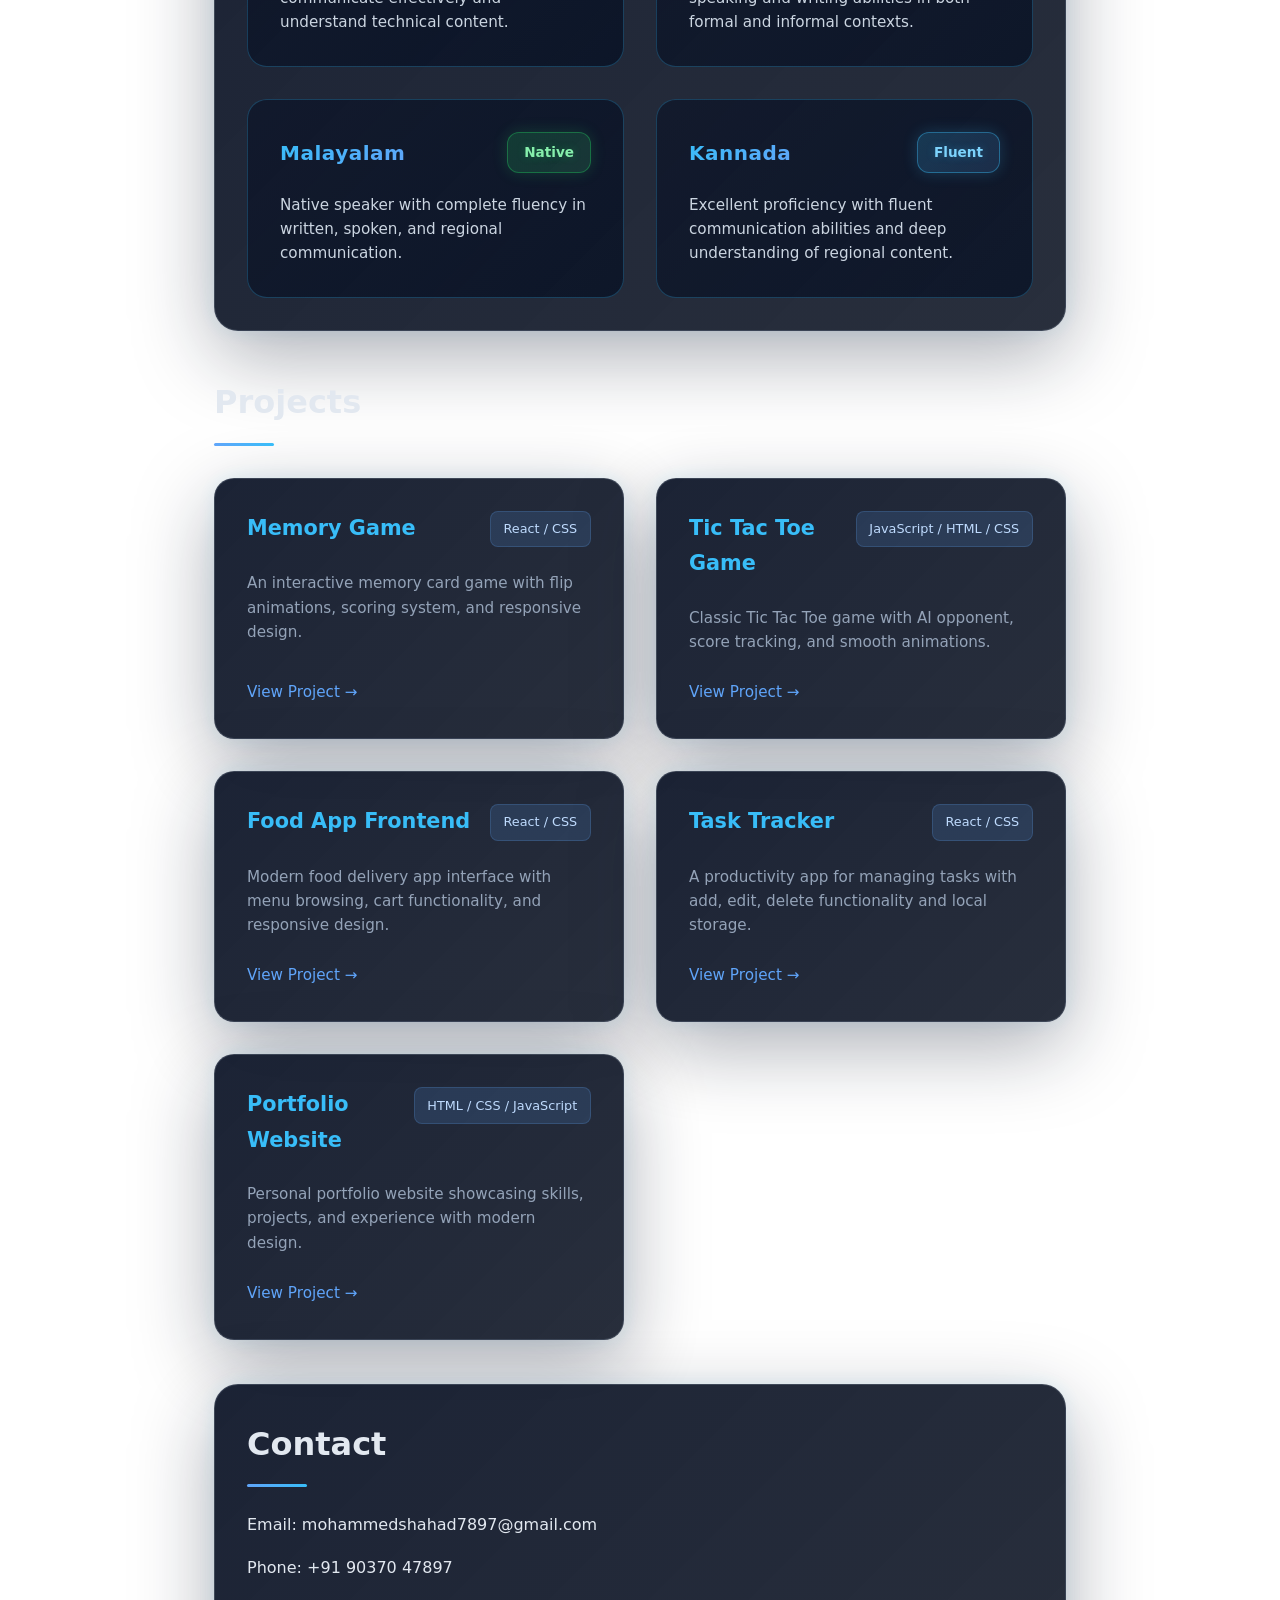
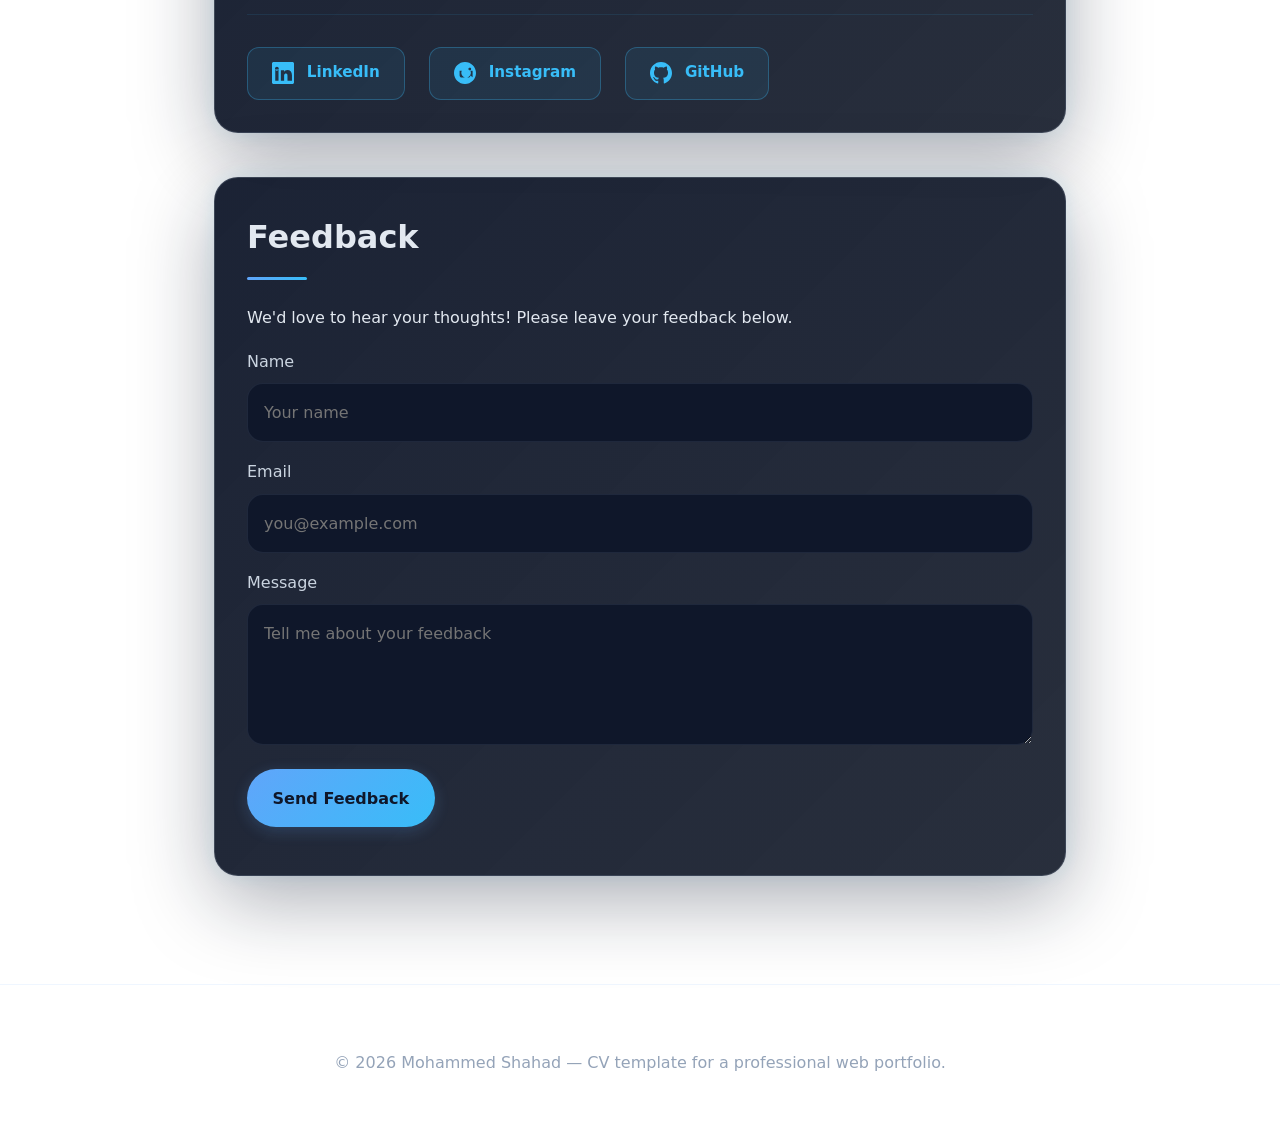
==== commit 0563713c: "updated project files1" ====
--- a/cv.html
+++ b/cv.html
@@ -106,7 +106,7 @@
           <div class="profile-image-container fade-in-right" style="animation-delay: 0.2s;">
             <div class="profile-image">
               <!-- Cartoon Profile Picture -->
-              <img src="https://api.dicebear.com/7.x/personas/svg?seed=Mohammed&backgroundColor=f4f4f5&hair=short01&hairColor=8b5a3c&skinColor=f5d5c0&eyes=variant01&mouth=variant01" alt="Cartoon Avatar" class="profile-icon">
+              <img src="img/me.png" alt="Cartoon Avatar" class="profile-icon">
             </div>
           </div>
         </div>
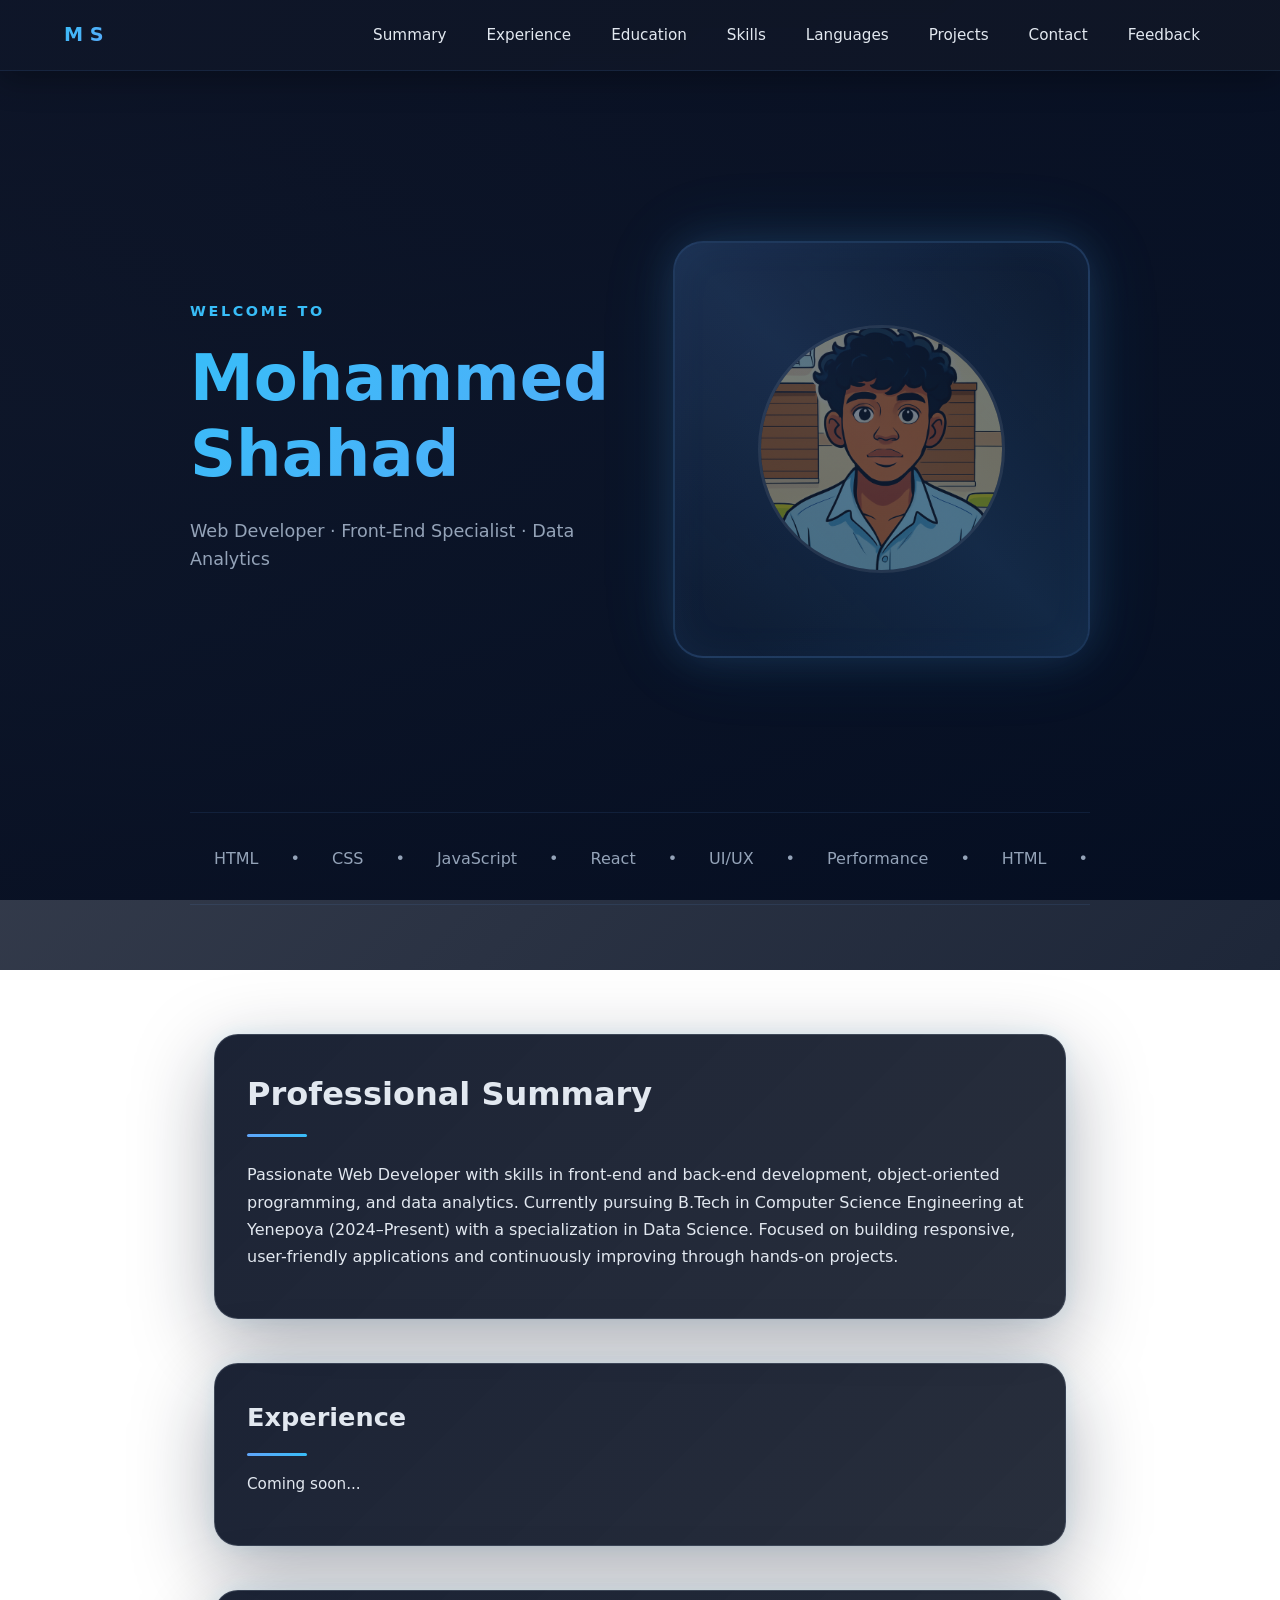
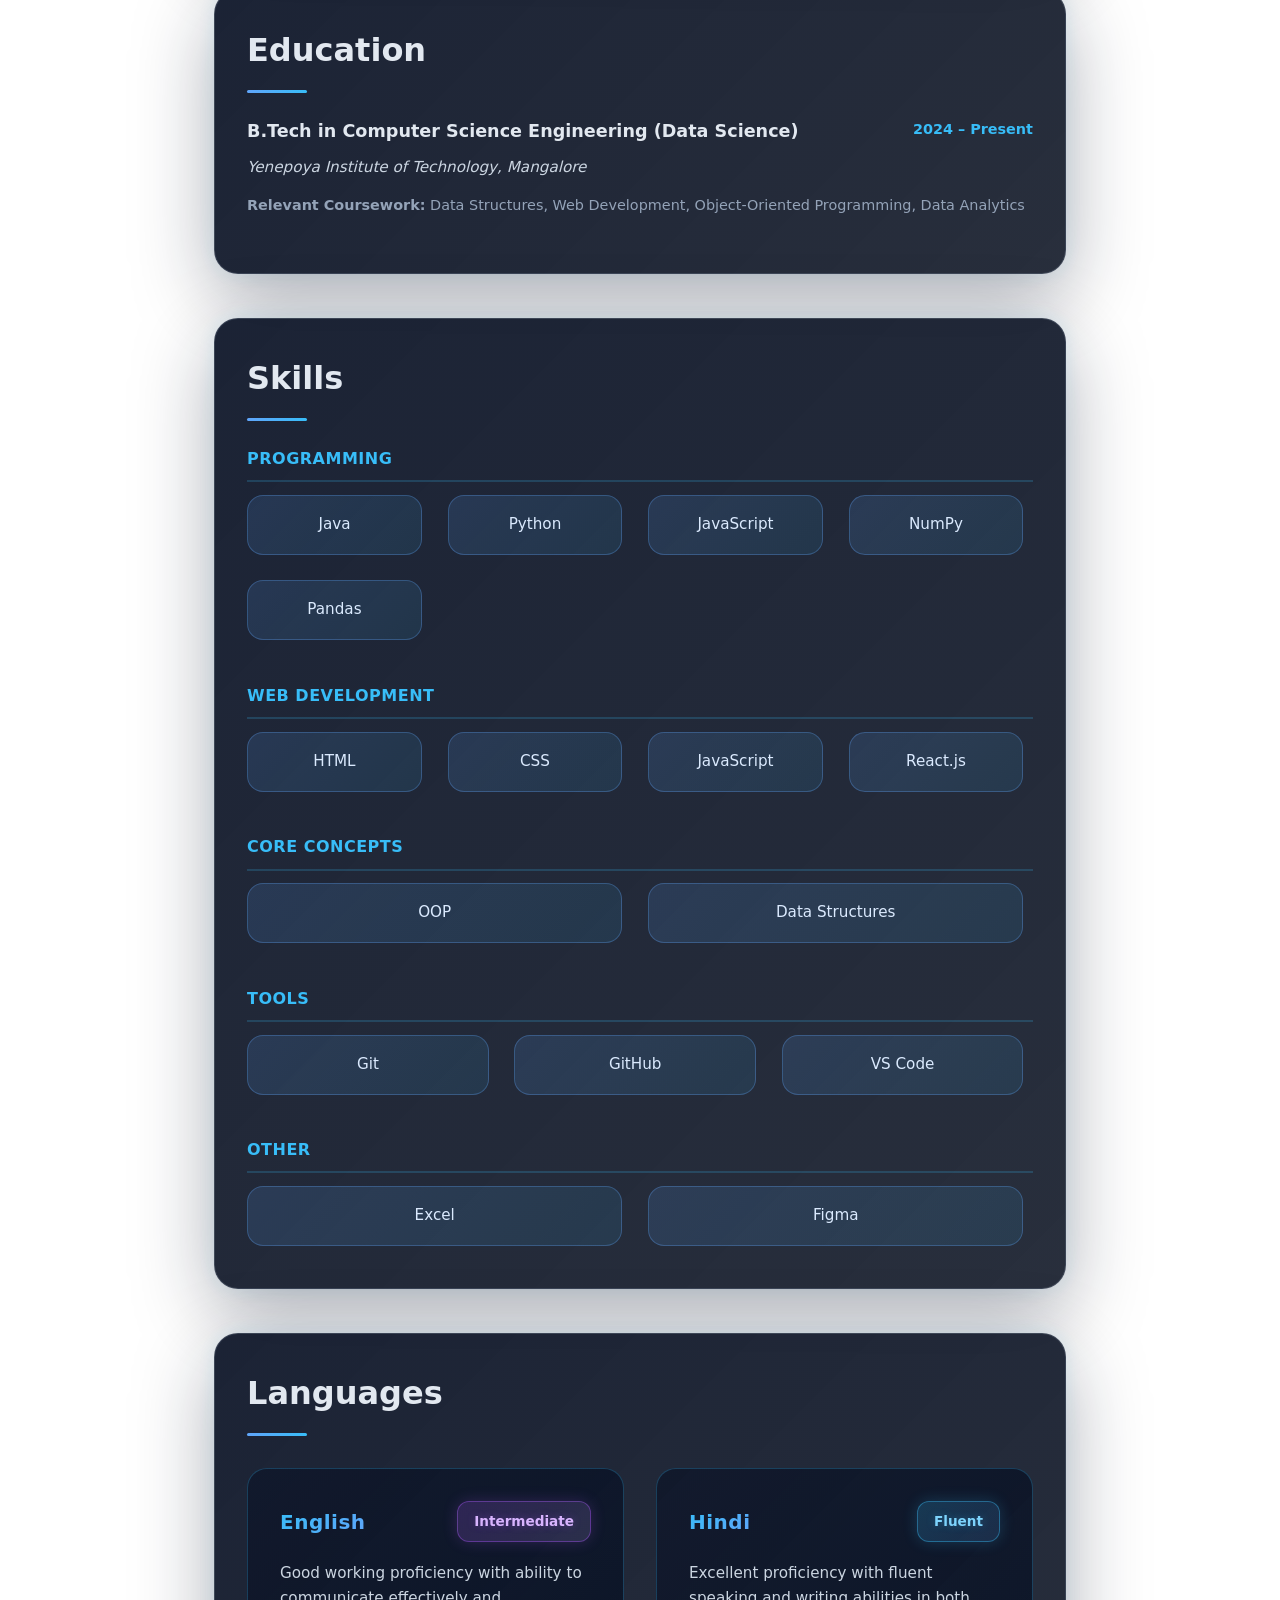
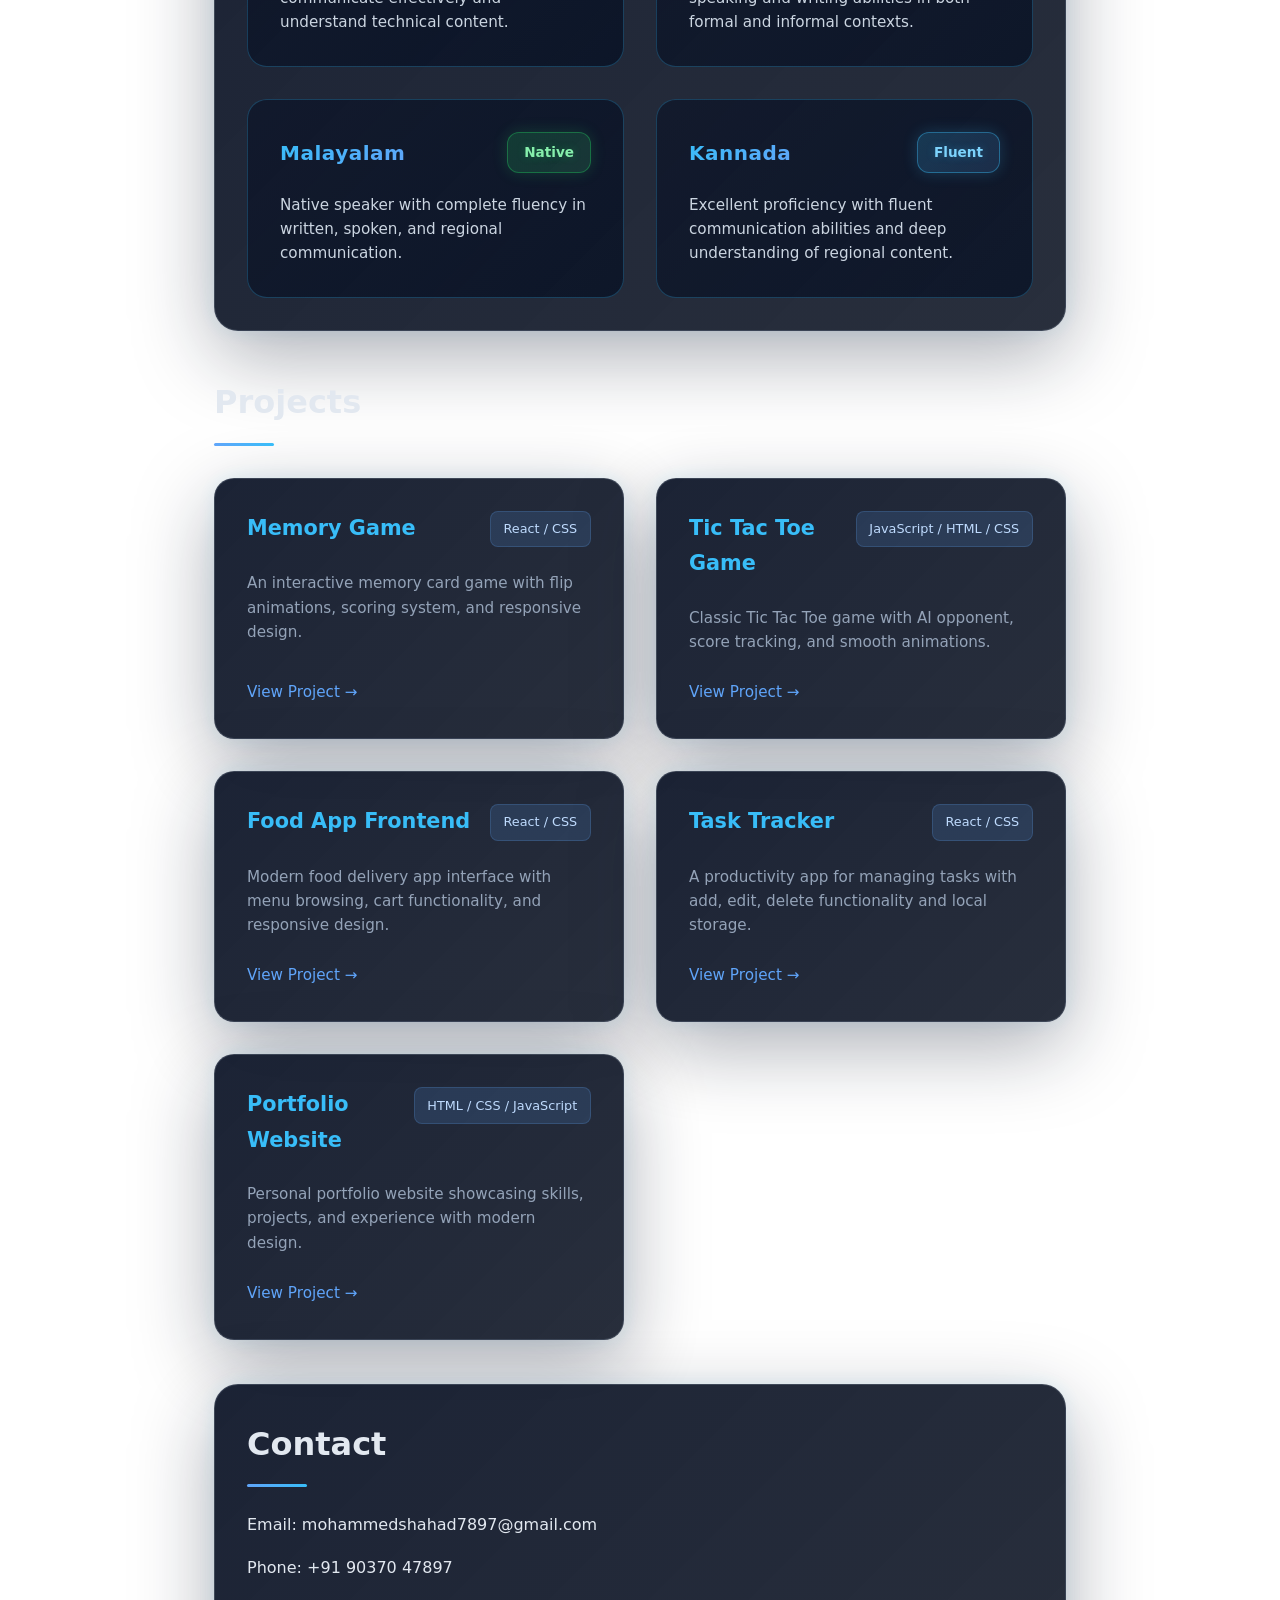
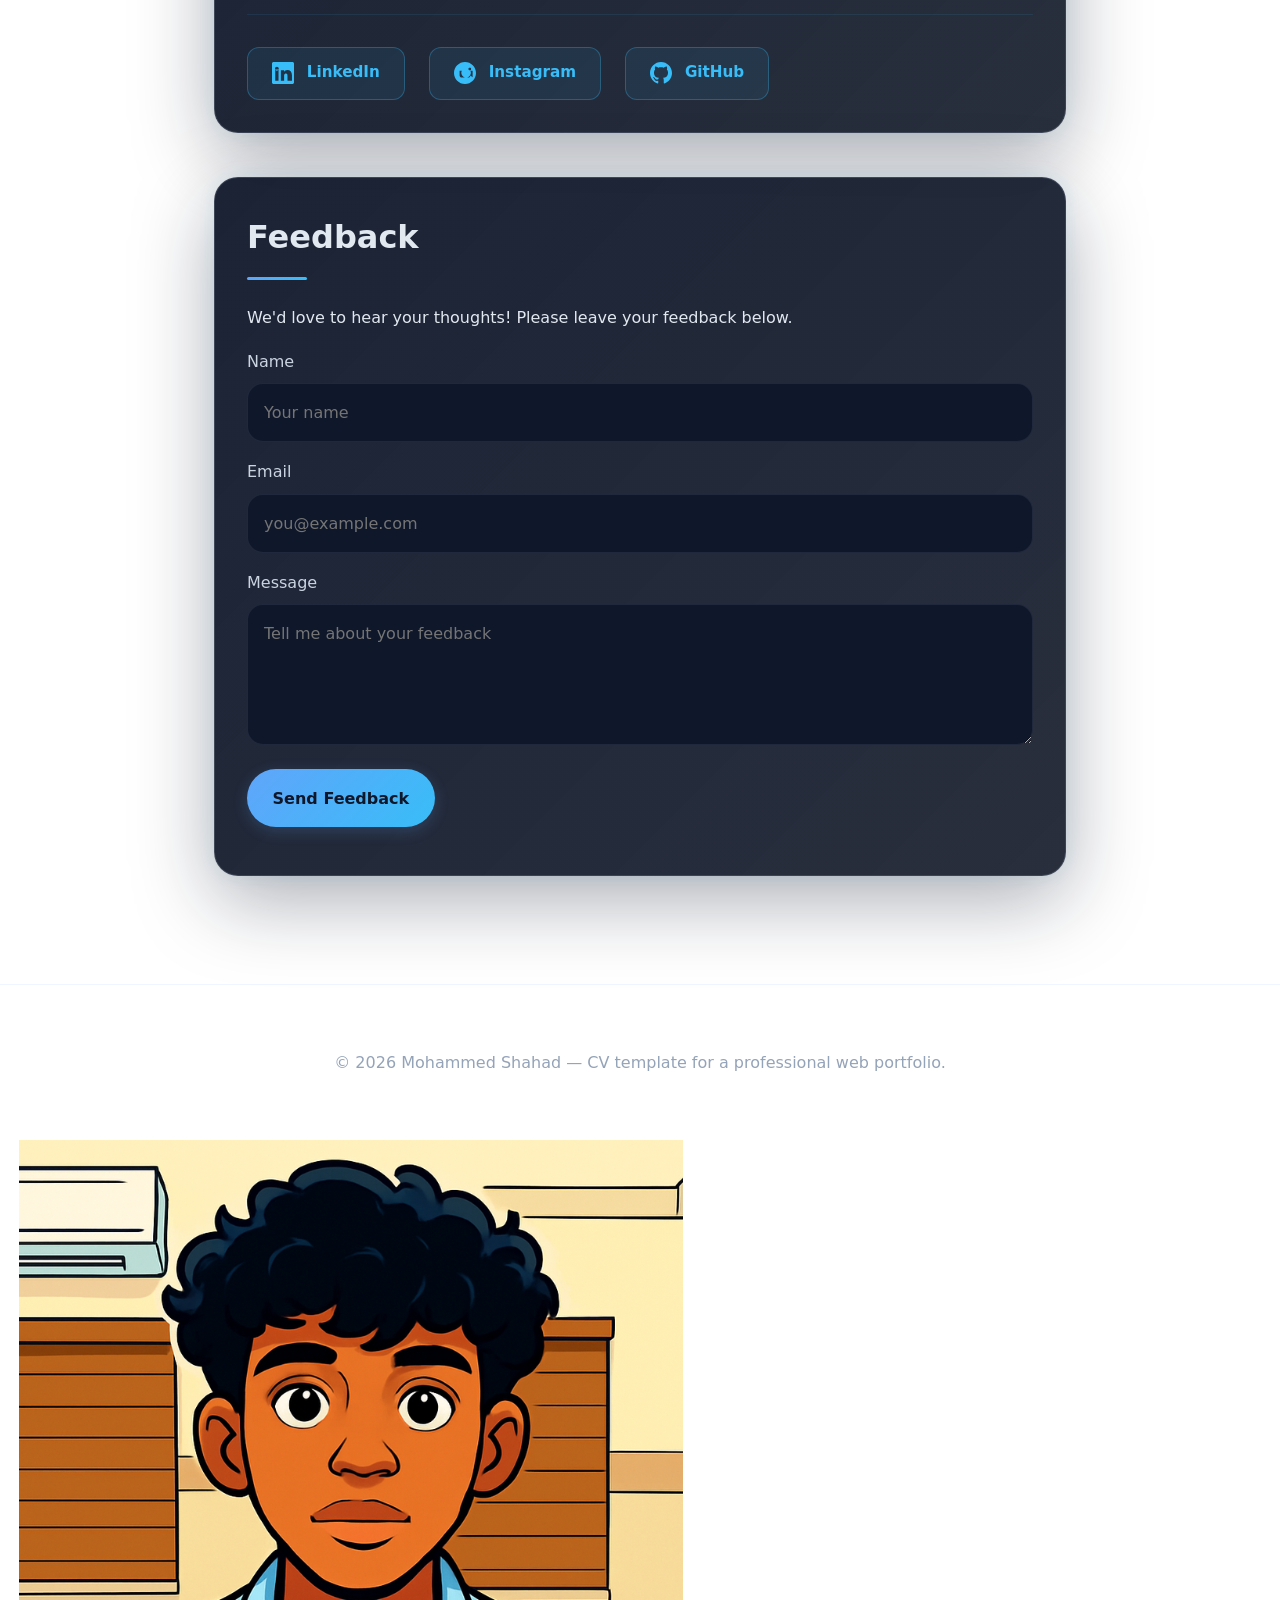
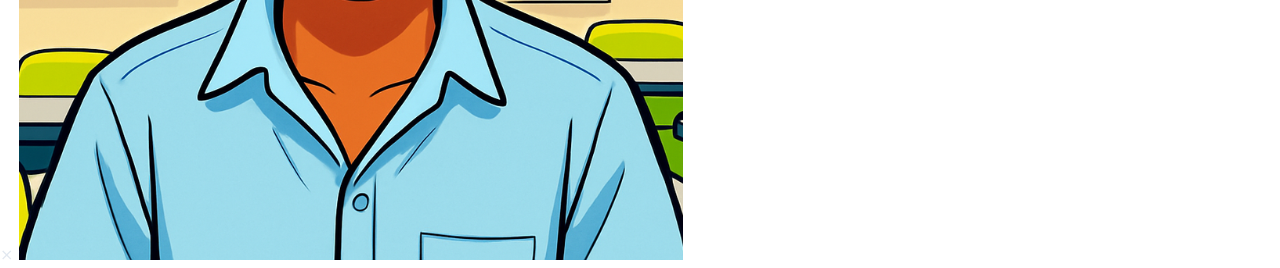
==== commit 2185e9b7: "updated project files1" ====
--- a/cv.html
+++ b/cv.html
@@ -398,6 +398,14 @@
 
   <script src="feedback-storage.js"></script>
   <script src="script.js"></script>
+
+  <!-- Profile Picture Modal -->
+  <div id="profileModal" class="modal">
+    <div class="modal-content">
+      <span class="close">&times;</span>
+      <img src="img/me.png" alt="Profile Picture" class="modal-image">
+    </div>
+  </div>
 </body>
 </html>
 
